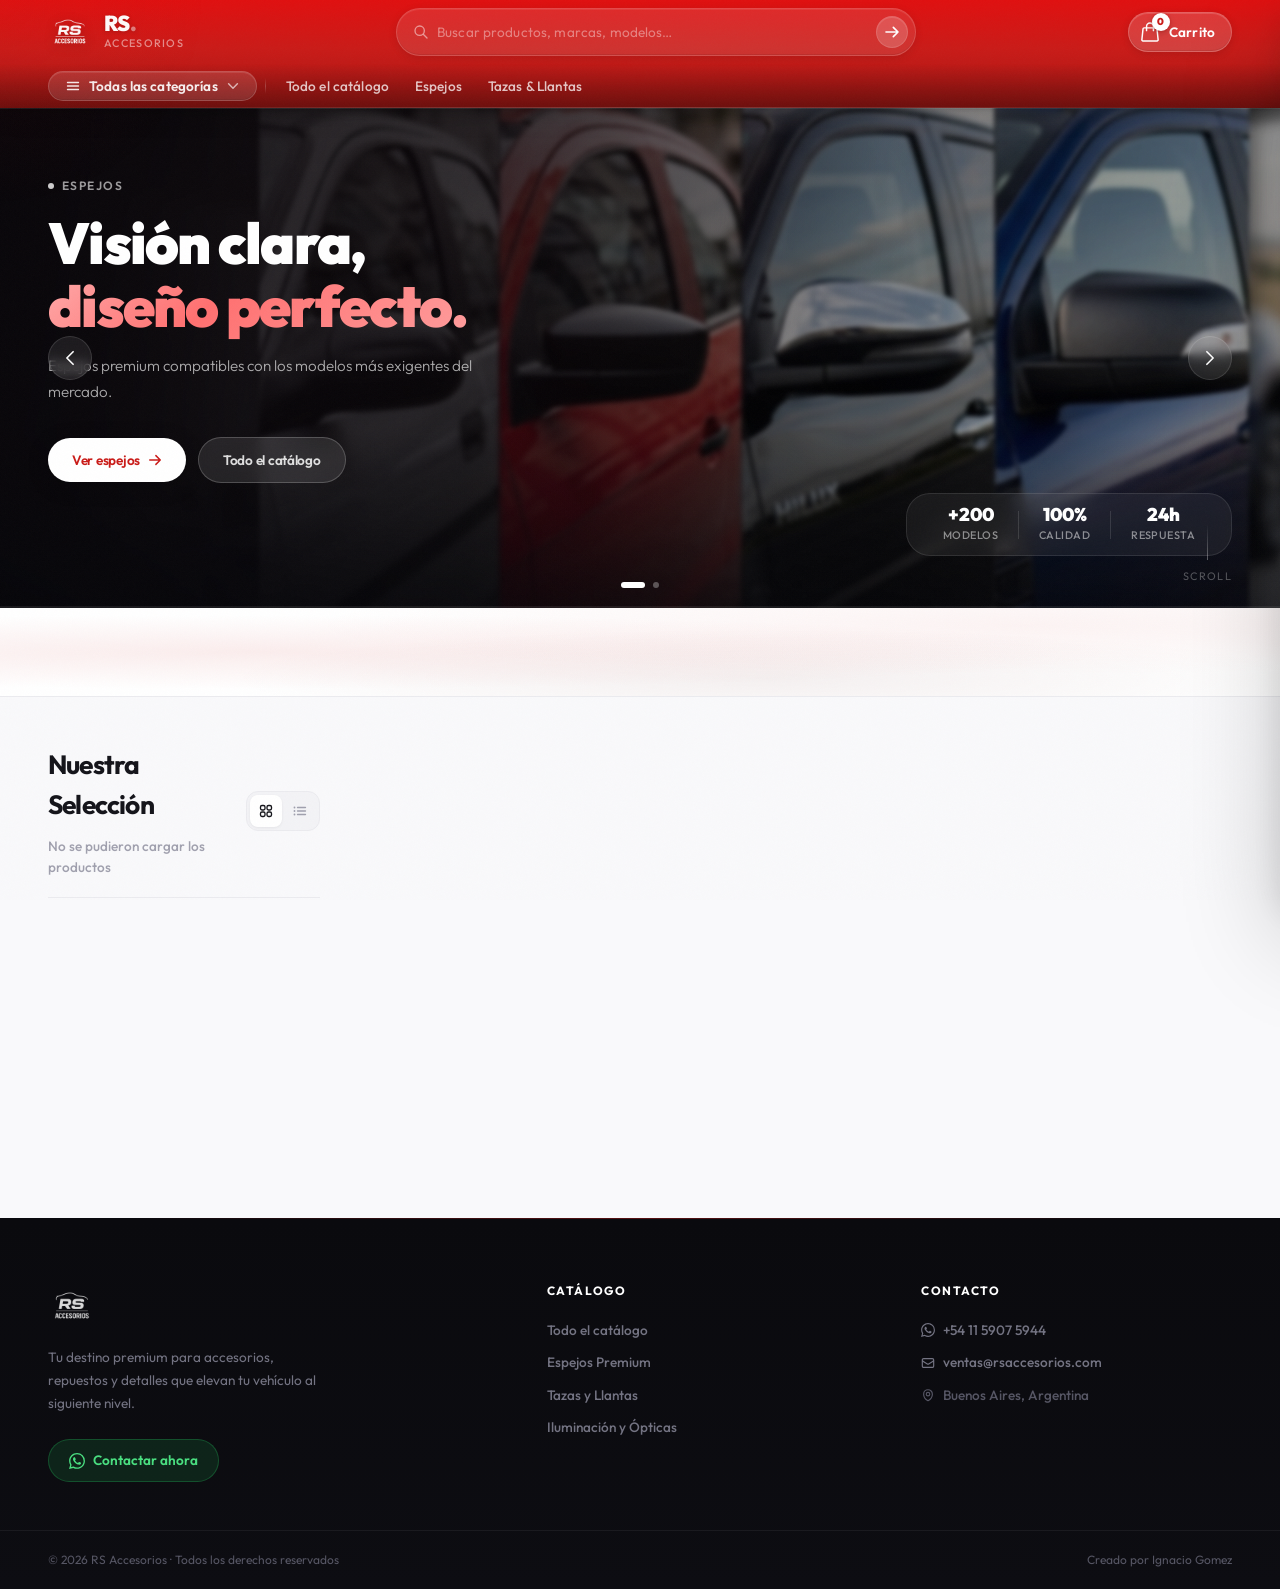
==== index.html @ b74cd463 "mas arreglos visuales" ====
<!doctype html>
<html lang="es">
  <head>
    <meta charset="utf-8" />
    <meta name="viewport" content="width=device-width, initial-scale=1" />
    <title>RS Accesorios</title>
    <link rel="icon" type="image/png" href="./assets/img/logo.png" />

    <link rel="preconnect" href="https://fonts.googleapis.com" />
    <link rel="preconnect" href="https://fonts.gstatic.com" crossorigin />
    <link
      href="https://fonts.googleapis.com/css2?family=Outfit:wght@300;400;500;600;700;800;900&family=DM+Sans:ital,opsz,wght@0,9..40,300;0,9..40,400;0,9..40,500;1,9..40,300&display=swap"
      rel="stylesheet"
    />

    <link rel="stylesheet" href="./assets/css/reset.css" />
    <link rel="stylesheet" href="./assets/css/variables.css" />
    <link rel="stylesheet" href="./assets/css/styles.css" />
  </head>

  <body>
    <div class="cursor-glow" id="cursorGlow"></div>
    <div class="noise-overlay" aria-hidden="true"></div>

    <!-- ═══════════════ HEADER ══ -->
    <header class="header" id="mainHeader">
      <div class="header__main">
        <a href="/" class="brand" aria-label="Ir al inicio">
          <div class="brand__logo-wrap">
            <img
              src="./assets/img/logo.png"
              alt="RS Accesorios"
              class="brand__img"
            />
            <div class="brand__glow"></div>
          </div>
          <div class="brand__text">
            <span class="brand__name"
              >RS<span class="brand__accent">.</span></span
            >
            <span class="brand__tagline">Accesorios</span>
          </div>
        </a>

        <div class="searchbar" id="searchbarWrap">
          <div class="searchbar__inner">
            <svg
              class="searchbar__icon"
              width="16"
              height="16"
              fill="none"
              viewBox="0 0 24 24"
              stroke="currentColor"
              stroke-width="2"
            >
              <path
                stroke-linecap="round"
                stroke-linejoin="round"
                d="M21 21l-6-6m2-5a7 7 0 11-14 0 7 7 0 0114 0z"
              />
            </svg>
            <input
              id="q"
              class="searchbar__input"
              type="search"
              placeholder="Buscar productos, marcas, modelos…"
              autocomplete="off"
            />
            <button
              class="searchbar__btn"
              id="searchBtn"
              type="button"
              aria-label="Buscar"
            >
              <svg
                width="16"
                height="16"
                fill="none"
                viewBox="0 0 24 24"
                stroke="currentColor"
                stroke-width="2.5"
              >
                <path
                  stroke-linecap="round"
                  stroke-linejoin="round"
                  d="M14 5l7 7m0 0l-7 7m7-7H3"
                />
              </svg>
            </button>
          </div>
        </div>

        <div class="header__actions">
          <button
            id="cartOpenBtn"
            class="cart-trigger"
            type="button"
            aria-label="Abrir carrito"
          >
            <span class="cart-trigger__icon">
              <svg
                width="22"
                height="22"
                fill="none"
                viewBox="0 0 24 24"
                stroke="currentColor"
                stroke-width="1.6"
              >
                <path
                  stroke-linecap="round"
                  stroke-linejoin="round"
                  d="M15.75 10.5V6a3.75 3.75 0 10-7.5 0v4.5m11.356-1.993l1.263 12c.07.665-.45 1.243-1.119 1.243H4.25a1.125 1.125 0 01-1.12-1.243l1.264-12A1.125 1.125 0 015.513 7.5h12.974c.576 0 1.059.435 1.119 1.007z"
                />
              </svg>
              <span class="cart-trigger__badge" id="cartCount">0</span>
            </span>
            <span class="cart-trigger__label">Carrito</span>
          </button>
          <button
            class="mobile-menu-btn"
            id="mobileMenuBtn"
            type="button"
            aria-label="Menú"
          >
            <span></span><span></span><span></span>
          </button>
        </div>
      </div>

      <nav class="nav" aria-label="Categorías" id="mainNav">
        <div class="nav__inner">
          <div class="nav-categories" id="navCategories">
            <button
              id="categoriesToggle"
              class="nav__all-btn"
              type="button"
              aria-expanded="false"
              aria-controls="categoriesMenu"
            >
              <svg
                width="16"
                height="16"
                fill="none"
                viewBox="0 0 24 24"
                stroke="currentColor"
                stroke-width="2"
              >
                <path
                  stroke-linecap="round"
                  stroke-linejoin="round"
                  d="M3.75 6.75h16.5M3.75 12h16.5m-16.5 5.25h16.5"
                />
              </svg>
              Todas las categorías
              <svg
                class="nav__chevron"
                width="14"
                height="14"
                fill="none"
                viewBox="0 0 24 24"
                stroke="currentColor"
                stroke-width="2.5"
              >
                <path
                  stroke-linecap="round"
                  stroke-linejoin="round"
                  d="M19.5 8.25l-7.5 7.5-7.5-7.5"
                />
              </svg>
            </button>
            <div id="categoriesMenu" class="nav-categories__menu" hidden>
              <div id="categoryNav" class="nav-categories__list"></div>
            </div>
          </div>

          <div class="nav__divider" aria-hidden="true"></div>

          <div class="nav__quick-links">
            <a href="#" class="nav__link" data-nav-category=""
              >Todo el catálogo</a
            >
            <a href="#" class="nav__link" data-nav-category="ESPEJOS"
              >Espejos</a
            >
            <a href="#" class="nav__link" data-nav-category="TAZAS"
              >Tazas & Llantas</a
            >
          </div>
        </div>
      </nav>
    </header>

    <!-- ═══════════════ MAIN ══ -->
    <main>
      <!-- HERO -->
      <section class="hero" id="heroSection">
        <div class="hero__slider" id="heroSlider">
          <!-- SLIDE 1 -->
          <div class="hero__slide hero__slide--active" data-index="0">
            <div class="hero__media">
              <img
                src="./assets/img/hero-espejos.jpg"
                alt="Espejos de alta calidad"
                class="hero__img"
              />
              <div class="hero__media-overlay"></div>
            </div>
            <div class="hero__content">
              <div class="hero__eyebrow">
                <span class="hero__eyebrow-dot"></span>
                Espejos
              </div>
              <h1 class="hero__title">
                Visión clara,<br />
                <em class="hero__title-em">diseño perfecto.</em>
              </h1>
              <p class="hero__text">
                Espejos premium compatibles con los modelos más exigentes del
                mercado.
              </p>
              <div class="hero__cta-group">
                <button
                  class="hero__cta hero__cta--primary"
                  data-nav-category="ESPEJOS"
                >
                  Ver espejos
                  <svg
                    width="14"
                    height="14"
                    fill="none"
                    viewBox="0 0 24 24"
                    stroke="currentColor"
                    stroke-width="2.5"
                  >
                    <path
                      stroke-linecap="round"
                      stroke-linejoin="round"
                      d="M13.5 4.5L21 12m0 0l-7.5 7.5M21 12H3"
                    />
                  </svg>
                </button>
                <button class="hero__cta hero__cta--ghost" data-nav-category="">
                  Todo el catálogo
                </button>
              </div>
            </div>
            <div class="hero__stats-strip">
              <div class="hero__stat-item">
                <span class="hero__stat-num">+200</span>
                <span class="hero__stat-label">Modelos</span>
              </div>
              <div class="hero__stat-sep"></div>
              <div class="hero__stat-item">
                <span class="hero__stat-num">100%</span>
                <span class="hero__stat-label">Calidad</span>
              </div>
              <div class="hero__stat-sep"></div>
              <div class="hero__stat-item">
                <span class="hero__stat-num">24h</span>
                <span class="hero__stat-label">Respuesta</span>
              </div>
            </div>
          </div>

          <!-- SLIDE 2 -->
          <div class="hero__slide" data-index="1">
            <div class="hero__media">
              <img
                src="./assets/img/hero-tazas.jpg"
                alt="Tazas y accesorios"
                class="hero__img"
              />
              <div class="hero__media-overlay"></div>
            </div>
            <div class="hero__content">
              <div class="hero__eyebrow">
                <span class="hero__eyebrow-dot"></span>
                Tazas
              </div>
              <h1 class="hero__title">
                Detalles que<br />
                <em class="hero__title-em">marcan la diferencia.</em>
              </h1>
              <p class="hero__text">
                Tazas y accesorios diseñados para elevar la estética de tu
                vehículo.
              </p>
              <div class="hero__cta-group">
                <button
                  class="hero__cta hero__cta--primary"
                  data-nav-category="TAZAS"
                >
                  Ver tazas & llantas
                  <svg
                    width="14"
                    height="14"
                    fill="none"
                    viewBox="0 0 24 24"
                    stroke="currentColor"
                    stroke-width="2.5"
                  >
                    <path
                      stroke-linecap="round"
                      stroke-linejoin="round"
                      d="M13.5 4.5L21 12m0 0l-7.5 7.5M21 12H3"
                    />
                  </svg>
                </button>
                <button class="hero__cta hero__cta--ghost" data-nav-category="">
                  Todo el catálogo
                </button>
              </div>
            </div>
            <div class="hero__stats-strip">
              <div class="hero__stat-item">
                <span class="hero__stat-num">+500</span>
                <span class="hero__stat-label">Productos</span>
              </div>
              <div class="hero__stat-sep"></div>
              <div class="hero__stat-item">
                <span class="hero__stat-num">CABA</span>
                <span class="hero__stat-label">Buenos Aires</span>
              </div>
              <div class="hero__stat-sep"></div>
              <div class="hero__stat-item">
                <span class="hero__stat-num">WA</span>
                <span class="hero__stat-label">Cotización</span>
              </div>
            </div>
          </div>
        </div>

        <!-- CONTROLS -->
        <button
          class="hero__arrow hero__arrow--left"
          id="heroPrev"
          aria-label="Anterior"
        >
          <svg
            width="20"
            height="20"
            fill="none"
            viewBox="0 0 24 24"
            stroke="currentColor"
            stroke-width="2"
          >
            <path
              stroke-linecap="round"
              stroke-linejoin="round"
              d="M15.75 19.5L8.25 12l7.5-7.5"
            />
          </svg>
        </button>
        <button
          class="hero__arrow hero__arrow--right"
          id="heroNext"
          aria-label="Siguiente"
        >
          <svg
            width="20"
            height="20"
            fill="none"
            viewBox="0 0 24 24"
            stroke="currentColor"
            stroke-width="2"
          >
            <path
              stroke-linecap="round"
              stroke-linejoin="round"
              d="M8.25 4.5l7.5 7.5-7.5 7.5"
            />
          </svg>
        </button>

        <div class="hero__progress-bar">
          <div class="hero__progress-fill" id="heroProgress"></div>
        </div>

        <div class="hero__dots" role="tablist">
          <button
            class="hero__dot hero__dot--active"
            role="tab"
            aria-label="Diapositiva 1"
            aria-selected="true"
          ></button>
          <button
            class="hero__dot"
            role="tab"
            aria-label="Diapositiva 2"
            aria-selected="false"
          ></button>
        </div>

        <div class="hero__scroll-hint" aria-hidden="true">
          <div class="hero__scroll-line"></div>
          <span>scroll</span>
        </div>
      </section>

      <!-- FEATURES STRIP -->
      <section class="features-strip" aria-label="Beneficios">
        <div class="features-strip__inner">
          <div class="feature-chip reveal-item">
            <div class="feature-chip__icon">
              <svg
                width="20"
                height="20"
                fill="none"
                viewBox="0 0 24 24"
                stroke="currentColor"
                stroke-width="1.8"
              >
                <path
                  stroke-linecap="round"
                  stroke-linejoin="round"
                  d="M8.25 18.75a1.5 1.5 0 01-3 0m3 0a1.5 1.5 0 00-3 0m3 0h6m-9 0H3.375a1.125 1.125 0 01-1.125-1.125V14.25m17.25 4.5a1.5 1.5 0 01-3 0m3 0a1.5 1.5 0 00-3 0m3 0h1.125c.621 0 1.129-.504 1.09-1.124a17.902 17.902 0 00-3.213-9.193 2.056 2.056 0 00-1.58-.86H14.25M16.5 18.75h-2.25m0-11.177v-.958c0-.568-.422-1.048-.987-1.106a48.554 48.554 0 00-10.026 0 1.106 1.106 0 00-.987 1.106v7.635m12-6.677v6.677m0 4.5v-4.5m0 0h-12"
                />
              </svg>
            </div>
            <div class="feature-chip__text">
              <strong>Envío por zona</strong>
              <span>Consulta disponibilidad</span>
            </div>
          </div>
          <div class="feature-chip reveal-item">
            <div class="feature-chip__icon">
              <svg
                width="20"
                height="20"
                fill="none"
                viewBox="0 0 24 24"
                stroke="currentColor"
                stroke-width="1.8"
              >
                <path
                  stroke-linecap="round"
                  stroke-linejoin="round"
                  d="M9 12.75L11.25 15 15 9.75m-3-7.036A11.959 11.959 0 013.598 6 11.99 11.99 0 003 9.749c0 5.592 3.824 10.29 9 11.623 5.176-1.332 9-6.03 9-11.622 0-1.31-.21-2.571-.598-3.751h-.152c-3.196 0-6.1-1.248-8.25-3.285z"
                />
              </svg>
            </div>
            <div class="feature-chip__text">
              <strong>Garantía de calidad</strong>
              <span>Productos certificados</span>
            </div>
          </div>
          <div class="feature-chip reveal-item">
            <div class="feature-chip__icon">
              <svg
                width="20"
                height="20"
                fill="none"
                viewBox="0 0 24 24"
                stroke="currentColor"
                stroke-width="1.8"
              >
                <path
                  stroke-linecap="round"
                  stroke-linejoin="round"
                  d="M12 6v12m-3-2.818l.879.659c1.171.879 3.07.879 4.242 0 1.172-.879 1.172-2.303 0-3.182C13.536 12.219 12.768 12 12 12c-.725 0-1.45-.22-2.003-.659-1.106-.879-1.106-2.303 0-3.182s2.9-.879 4.006 0l.415.33M21 12a9 9 0 11-18 0 9 9 0 0118 0z"
                />
              </svg>
            </div>
            <div class="feature-chip__text">
              <strong>Cotización gratis</strong>
              <span>Respondemos rápido</span>
            </div>
          </div>
          <div class="feature-chip reveal-item">
            <div class="feature-chip__icon">
              <svg
                width="20"
                height="20"
                fill="none"
                viewBox="0 0 24 24"
                stroke="currentColor"
                stroke-width="1.8"
              >
                <path
                  stroke-linecap="round"
                  stroke-linejoin="round"
                  d="M20.25 8.511c.884.284 1.5 1.128 1.5 2.097v4.286c0 1.136-.847 2.1-1.98 2.193-.34.027-.68.052-1.02.072v3.091l-3-3c-1.354 0-2.694-.055-4.02-.163a2.115 2.115 0 01-.825-.242m9.345-8.334a2.126 2.126 0 00-.476-.095 48.64 48.64 0 00-8.048 0c-1.131.094-1.976 1.057-1.976 2.192v4.286c0 .837.46 1.58 1.155 1.951m9.345-8.334V6.637c0-1.621-1.152-3.026-2.76-3.235A48.455 48.455 0 0011.25 3c-2.115 0-4.198.137-6.24.402-1.608.209-2.76 1.614-2.76 3.235v6.226c0 1.621 1.152 3.026 2.76 3.235.577.075 1.157.14 1.74.194V21l4.155-4.155"
                />
              </svg>
            </div>
            <div class="feature-chip__text">
              <strong>Atención por WhatsApp</strong>
              <span>Lunes a sábados</span>
            </div>
          </div>
        </div>
      </section>

      <!-- CATALOG -->
      <section id="resultsSection" class="catalog">
        <aside id="catalogSidebar" class="catalog__sidebar" hidden>
          <div class="filters-box">
            <div class="filters-box__header">
              <h3 class="filters-box__title">
                <svg
                  width="16"
                  height="16"
                  fill="none"
                  viewBox="0 0 24 24"
                  stroke="currentColor"
                  stroke-width="2"
                >
                  <path
                    stroke-linecap="round"
                    stroke-linejoin="round"
                    d="M10.5 6h9.75M10.5 6a1.5 1.5 0 11-3 0m3 0a1.5 1.5 0 10-3 0M3.75 6H7.5m3 12h9.75m-9.75 0a1.5 1.5 0 01-3 0m3 0a1.5 1.5 0 00-3 0m-3.75 0H7.5m9-6h3.75m-3.75 0a1.5 1.5 0 01-3 0m3 0a1.5 1.5 0 00-3 0m-9.75 0h9.75"
                  />
                </svg>
                Filtros
              </h3>
              <button id="clearFiltersBtn" class="filters-box__clear">
                <svg
                  width="12"
                  height="12"
                  fill="none"
                  viewBox="0 0 24 24"
                  stroke="currentColor"
                  stroke-width="2.5"
                >
                  <path
                    stroke-linecap="round"
                    stroke-linejoin="round"
                    d="M6 18L18 6M6 6l12 12"
                  />
                </svg>
                Limpiar
              </button>
            </div>
            <div class="filter-group">
              <label class="filter-label" for="filterCategory">Categoría</label>
              <div class="filter-select-wrap">
                <select id="filterCategory" class="filter-select">
                  <option value="">Todas las categorías</option>
                </select>
                <svg
                  class="filter-select-arrow"
                  width="14"
                  height="14"
                  fill="none"
                  viewBox="0 0 24 24"
                  stroke="currentColor"
                  stroke-width="2.5"
                >
                  <path
                    stroke-linecap="round"
                    stroke-linejoin="round"
                    d="M19.5 8.25l-7.5 7.5-7.5-7.5"
                  />
                </svg>
              </div>
            </div>
            <div class="filter-group">
              <label class="filter-label" for="filterBrand">Marca</label>
              <div class="filter-select-wrap">
                <select id="filterBrand" class="filter-select">
                  <option value="">Todas las marcas</option>
                </select>
                <svg
                  class="filter-select-arrow"
                  width="14"
                  height="14"
                  fill="none"
                  viewBox="0 0 24 24"
                  stroke="currentColor"
                  stroke-width="2.5"
                >
                  <path
                    stroke-linecap="round"
                    stroke-linejoin="round"
                    d="M19.5 8.25l-7.5 7.5-7.5-7.5"
                  />
                </svg>
              </div>
            </div>
            <div class="filter-group">
              <label class="filter-label" for="filterModel">Modelo</label>
              <div class="filter-select-wrap">
                <select id="filterModel" class="filter-select" disabled>
                  <option value="">Seleccione marca primero</option>
                </select>
                <svg
                  class="filter-select-arrow"
                  width="14"
                  height="14"
                  fill="none"
                  viewBox="0 0 24 24"
                  stroke="currentColor"
                  stroke-width="2.5"
                >
                  <path
                    stroke-linecap="round"
                    stroke-linejoin="round"
                    d="M19.5 8.25l-7.5 7.5-7.5-7.5"
                  />
                </svg>
              </div>
            </div>
            <div class="filter-group">
              <label class="filter-label" for="filterRim">Rodado</label>
              <div class="filter-select-wrap">
                <select id="filterRim" class="filter-select">
                  <option value="">Todos los rodados</option>
                </select>
                <svg
                  class="filter-select-arrow"
                  width="14"
                  height="14"
                  fill="none"
                  viewBox="0 0 24 24"
                  stroke="currentColor"
                  stroke-width="2.5"
                >
                  <path
                    stroke-linecap="round"
                    stroke-linejoin="round"
                    d="M19.5 8.25l-7.5 7.5-7.5-7.5"
                  />
                </svg>
              </div>
            </div>
          </div>
        </aside>

        <div class="catalog__content">
          <div class="results__bar">
            <div class="results__bar-left">
              <h2 id="resultsTitle" class="section-title">Nuestra Selección</h2>
              <span id="resultsCount" class="results__count"
                >Cargando catálogo…</span
              >
            </div>
            <div class="results__bar-right">
              <div
                class="view-toggle"
                id="viewToggle"
                aria-label="Cambiar vista"
              >
                <button
                  class="view-toggle__btn view-toggle__btn--active"
                  data-view="grid"
                  aria-label="Vista grilla"
                >
                  <svg
                    width="16"
                    height="16"
                    fill="none"
                    viewBox="0 0 24 24"
                    stroke="currentColor"
                    stroke-width="2"
                  >
                    <path
                      stroke-linecap="round"
                      stroke-linejoin="round"
                      d="M3.75 6A2.25 2.25 0 016 3.75h2.25A2.25 2.25 0 0110.5 6v2.25a2.25 2.25 0 01-2.25 2.25H6a2.25 2.25 0 01-2.25-2.25V6zM3.75 15.75A2.25 2.25 0 016 13.5h2.25a2.25 2.25 0 012.25 2.25V18a2.25 2.25 0 01-2.25 2.25H6A2.25 2.25 0 013.75 18v-2.25zM13.5 6a2.25 2.25 0 012.25-2.25H18A2.25 2.25 0 0120.25 6v2.25A2.25 2.25 0 0118 10.5h-2.25a2.25 2.25 0 01-2.25-2.25V6zM13.5 15.75a2.25 2.25 0 012.25-2.25H18a2.25 2.25 0 012.25 2.25V18A2.25 2.25 0 0118 20.25h-2.25A2.25 2.25 0 0113.5 18v-2.25z"
                    />
                  </svg>
                </button>
                <button
                  class="view-toggle__btn"
                  data-view="list"
                  aria-label="Vista lista"
                >
                  <svg
                    width="16"
                    height="16"
                    fill="none"
                    viewBox="0 0 24 24"
                    stroke="currentColor"
                    stroke-width="2"
                  >
                    <path
                      stroke-linecap="round"
                      stroke-linejoin="round"
                      d="M8.25 6.75h12M8.25 12h12m-12 5.25h12M3.75 6.75h.007v.008H3.75V6.75zm.375 0a.375.375 0 11-.75 0 .375.375 0 01.75 0zM3.75 12h.007v.008H3.75V12zm.375 0a.375.375 0 11-.75 0 .375.375 0 01.75 0zm-.375 5.25h.007v.008H3.75v-.008zm.375 0a.375.375 0 11-.75 0 .375.375 0 01.75 0z"
                    />
                  </svg>
                </button>
              </div>
            </div>
          </div>
          <div id="productsGrid" class="grid" aria-live="polite"></div>
          <div id="pagination" class="pagination"></div>
          <div id="emptyState" class="empty" hidden>
            <div class="empty__icon">
              <svg
                width="48"
                height="48"
                fill="none"
                viewBox="0 0 24 24"
                stroke="currentColor"
                stroke-width="1.2"
              >
                <path
                  stroke-linecap="round"
                  stroke-linejoin="round"
                  d="M15.75 15.75l-2.489-2.489m0 0a3.375 3.375 0 10-4.773-4.773 3.375 3.375 0 004.774 4.774zM21 12a9 9 0 11-18 0 9 9 0 0118 0z"
                />
              </svg>
            </div>
            <h3 class="empty__title">Sin resultados</h3>
            <p class="empty__text">
              Ajustá los filtros o probá con otros términos de búsqueda.
            </p>
            <button class="empty__reset" id="emptyReset">
              Ver todo el catálogo
            </button>
          </div>
        </div>
      </section>
    </main>

    <!-- ═══════════════ CART DRAWER ══ -->
    <aside id="cartDrawer" class="drawer" aria-hidden="true">
      <div class="drawer__overlay" id="cartOverlay"></div>
      <div
        class="drawer__panel"
        role="dialog"
        aria-modal="true"
        aria-label="Tu Carrito"
      >
        <div class="drawer__header">
          <div class="drawer__header-left">
            <div class="drawer__header-icon">
              <svg
                width="18"
                height="18"
                fill="none"
                viewBox="0 0 24 24"
                stroke="currentColor"
                stroke-width="1.8"
              >
                <path
                  stroke-linecap="round"
                  stroke-linejoin="round"
                  d="M15.75 10.5V6a3.75 3.75 0 10-7.5 0v4.5m11.356-1.993l1.263 12c.07.665-.45 1.243-1.119 1.243H4.25a1.125 1.125 0 01-1.12-1.243l1.264-12A1.125 1.125 0 015.513 7.5h12.974c.576 0 1.059.435 1.119 1.007z"
                />
              </svg>
            </div>
            <div>
              <h2 class="drawer__title">Tu Carrito</h2>
              <p class="drawer__subtitle">Revisá tu pedido antes de enviar</p>
            </div>
          </div>
          <button
            id="cartCloseBtn"
            class="drawer__close"
            type="button"
            aria-label="Cerrar carrito"
          >
            <svg
              width="18"
              height="18"
              fill="none"
              viewBox="0 0 24 24"
              stroke="currentColor"
              stroke-width="2"
            >
              <path
                stroke-linecap="round"
                stroke-linejoin="round"
                d="M6 18L18 6M6 6l12 12"
              />
            </svg>
          </button>
        </div>
        <div id="cartItems" class="cart"></div>
        <div class="drawer__footer">
          <div class="totals">
            <div class="totals__row">
              <span class="totals__label">Total estimado</span>
              <strong id="cartTotal" class="totals__value">$0</strong>
            </div>
            <p class="totals__note">
              * Ítems sin precio se cotizarán por WhatsApp
            </p>
          </div>
          <button
            id="checkoutBtn"
            class="checkout-btn"
            type="button"
            data-phone="5491159075944"
          >
            <svg width="18" height="18" fill="currentColor" viewBox="0 0 24 24">
              <path
                d="M17.472 14.382c-.297-.149-1.758-.867-2.03-.967-.273-.099-.471-.148-.67.15-.197.297-.767.966-.94 1.164-.173.199-.347.223-.644.075-.297-.15-1.255-.463-2.39-1.475-.883-.788-1.48-1.761-1.653-2.059-.173-.297-.018-.458.13-.606.134-.133.298-.347.446-.52.149-.174.198-.298.298-.497.099-.198.05-.371-.025-.52-.075-.149-.669-1.612-.916-2.207-.242-.579-.487-.5-.669-.51a12.8 12.8 0 00-.57-.01c-.198 0-.52.074-.792.372-.272.297-1.04 1.016-1.04 2.479 0 1.462 1.065 2.875 1.213 3.074.149.198 2.096 3.2 5.077 4.487.709.306 1.262.489 1.694.625.712.227 1.36.195 1.871.118.571-.085 1.758-.719 2.006-1.413.248-.694.248-1.289.173-1.413-.074-.124-.272-.198-.57-.347m-5.421 7.403h-.004a9.87 9.87 0 01-5.031-1.378l-.361-.214-3.741.982.998-3.648-.235-.374a9.86 9.86 0 01-1.51-5.26c.001-5.45 4.436-9.884 9.888-9.884 2.64 0 5.122 1.03 6.988 2.898a9.825 9.825 0 012.893 6.994c-.003 5.45-4.437 9.884-9.885 9.884m8.413-18.297A11.815 11.815 0 0012.05 0C5.495 0 .16 5.335.157 11.892c0 2.096.547 4.142 1.588 5.945L.057 24l6.305-1.654a11.882 11.882 0 005.683 1.448h.005c6.554 0 11.89-5.335 11.893-11.893a11.821 11.821 0 00-3.48-8.413Z"
              />
            </svg>
            Finalizar por WhatsApp
          </button>
        </div>
      </div>
    </aside>

    <div class="fly-item" id="flyItem" aria-hidden="true"></div>

    <!-- ═══════════════ FOOTER ══ -->
    <footer class="footer">
      <div class="footer__glow" aria-hidden="true"></div>
      <div class="footer__inner">
        <div class="footer__brand">
          <div class="footer__logo-wrap">
            <img
              src="./assets/img/logo.png"
              alt="RS Accesorios"
              class="footer__logo"
            />
          </div>
          <p class="footer__brand-desc">
            Tu destino premium para accesorios, repuestos y detalles que elevan
            tu vehículo al siguiente nivel.
          </p>
          <a href="https://wa.me/5491159075944" class="footer__wa-btn">
            <svg width="16" height="16" fill="currentColor" viewBox="0 0 24 24">
              <path
                d="M17.472 14.382c-.297-.149-1.758-.867-2.03-.967-.273-.099-.471-.148-.67.15-.197.297-.767.966-.94 1.164-.173.199-.347.223-.644.075-.297-.15-1.255-.463-2.39-1.475-.883-.788-1.48-1.761-1.653-2.059-.173-.297-.018-.458.13-.606.134-.133.298-.347.446-.52.149-.174.198-.298.298-.497.099-.198.05-.371-.025-.52-.075-.149-.669-1.612-.916-2.207-.242-.579-.487-.5-.669-.51a12.8 12.8 0 00-.57-.01c-.198 0-.52.074-.792.372-.272.297-1.04 1.016-1.04 2.479 0 1.462 1.065 2.875 1.213 3.074.149.198 2.096 3.2 5.077 4.487.709.306 1.262.489 1.694.625.712.227 1.36.195 1.871.118.571-.085 1.758-.719 2.006-1.413.248-.694.248-1.289.173-1.413-.074-.124-.272-.198-.57-.347m-5.421 7.403h-.004a9.87 9.87 0 01-5.031-1.378l-.361-.214-3.741.982.998-3.648-.235-.374a9.86 9.86 0 01-1.51-5.26c.001-5.45 4.436-9.884 9.888-9.884 2.64 0 5.122 1.03 6.988 2.898a9.825 9.825 0 012.893 6.994c-.003 5.45-4.437 9.884-9.885 9.884m8.413-18.297A11.815 11.815 0 0012.05 0C5.495 0 .16 5.335.157 11.892c0 2.096.547 4.142 1.588 5.945L.057 24l6.305-1.654a11.882 11.882 0 005.683 1.448h.005c6.554 0 11.89-5.335 11.893-11.893a11.821 11.821 0 00-3.48-8.413Z"
              />
            </svg>
            Contactar ahora
          </a>
        </div>
        <div class="footer__col">
          <h4 class="footer__col-title">Catálogo</h4>
          <nav class="footer__nav">
            <a href="#" class="footer__link" data-nav-category=""
              >Todo el catálogo</a
            >
            <a href="#" class="footer__link" data-nav-category="ESPEJOS"
              >Espejos Premium</a
            >
            <a href="#" class="footer__link" data-nav-category="TAZAS"
              >Tazas y Llantas</a
            >
            <a href="#" class="footer__link" data-nav-category="OPTICAS"
              >Iluminación y Ópticas</a
            >
          </nav>
        </div>
        <div class="footer__col">
          <h4 class="footer__col-title">Contacto</h4>
          <nav class="footer__nav">
            <a href="https://wa.me/5491159075944" class="footer__link">
              <svg
                width="14"
                height="14"
                fill="currentColor"
                viewBox="0 0 24 24"
              >
                <path
                  d="M17.472 14.382c-.297-.149-1.758-.867-2.03-.967-.273-.099-.471-.148-.67.15-.197.297-.767.966-.94 1.164-.173.199-.347.223-.644.075-.297-.15-1.255-.463-2.39-1.475-.883-.788-1.48-1.761-1.653-2.059-.173-.297-.018-.458.13-.606.134-.133.298-.347.446-.52.149-.174.198-.298.298-.497.099-.198.05-.371-.025-.52-.075-.149-.669-1.612-.916-2.207-.242-.579-.487-.5-.669-.51a12.8 12.8 0 00-.57-.01c-.198 0-.52.074-.792.372-.272.297-1.04 1.016-1.04 2.479 0 1.462 1.065 2.875 1.213 3.074.149.198 2.096 3.2 5.077 4.487.709.306 1.262.489 1.694.625.712.227 1.36.195 1.871.118.571-.085 1.758-.719 2.006-1.413.248-.694.248-1.289.173-1.413-.074-.124-.272-.198-.57-.347m-5.421 7.403h-.004a9.87 9.87 0 01-5.031-1.378l-.361-.214-3.741.982.998-3.648-.235-.374a9.86 9.86 0 01-1.51-5.26c.001-5.45 4.436-9.884 9.888-9.884 2.64 0 5.122 1.03 6.988 2.898a9.825 9.825 0 012.893 6.994c-.003 5.45-4.437 9.884-9.885 9.884m8.413-18.297A11.815 11.815 0 0012.05 0C5.495 0 .16 5.335.157 11.892c0 2.096.547 4.142 1.588 5.945L.057 24l6.305-1.654a11.882 11.882 0 005.683 1.448h.005c6.554 0 11.89-5.335 11.893-11.893a11.821 11.821 0 00-3.48-8.413Z"
                />
              </svg>
              +54 11 5907 5944
            </a>
            <a href="mailto:ventas@rsaccesorios.com" class="footer__link">
              <svg
                width="14"
                height="14"
                fill="none"
                viewBox="0 0 24 24"
                stroke="currentColor"
                stroke-width="2"
              >
                <path
                  stroke-linecap="round"
                  stroke-linejoin="round"
                  d="M21.75 6.75v10.5a2.25 2.25 0 01-2.25 2.25h-15a2.25 2.25 0 01-2.25-2.25V6.75m19.5 0A2.25 2.25 0 0019.5 4.5h-15a2.25 2.25 0 00-2.25 2.25m19.5 0v.243a2.25 2.25 0 01-1.07 1.916l-7.5 4.615a2.25 2.25 0 01-2.36 0L3.32 8.91a2.25 2.25 0 01-1.07-1.916V6.75"
                />
              </svg>
              ventas@rsaccesorios.com
            </a>
            <span class="footer__link footer__link--static">
              <svg
                width="14"
                height="14"
                fill="none"
                viewBox="0 0 24 24"
                stroke="currentColor"
                stroke-width="2"
              >
                <path
                  stroke-linecap="round"
                  stroke-linejoin="round"
                  d="M15 10.5a3 3 0 11-6 0 3 3 0 016 0z"
                />
                <path
                  stroke-linecap="round"
                  stroke-linejoin="round"
                  d="M19.5 10.5c0 7.142-7.5 11.25-7.5 11.25S4.5 17.642 4.5 10.5a7.5 7.5 0 1115 0z"
                />
              </svg>
              Buenos Aires, Argentina
            </span>
          </nav>
        </div>
      </div>
      <div class="footer__bottom">
        <span>© 2026 RS Accesorios · Todos los derechos reservados</span>
        <a href="https://www.linkedin.com/in/ignaciogomez0011"
          >Creado por Ignacio Gomez</a
        >
      </div>
    </footer>

    <script type="module" src="./assets/js/main.js"></script>
  </body>
</html>
---- assets/css/variables.css ----
/* ═══════════════════════════════════════════════════════════════
   RS ACCESORIOS — Design Tokens & Variables
   ═══════════════════════════════════════════════════════════════ */

:root {
  /* ── Brand Palette ─────────────────────────────────────────── */
  --brand-50: #fff1f1;
  --brand-100: #ffe0e0;
  --brand-200: #ffc5c5;
  --brand-300: #ff9d9d;
  --brand-400: #ff6464;
  --brand-500: #f83232;
  --brand-600: #e01010;
  --brand-700: #ca1b18;
  --brand-800: #a51714;
  --brand-900: #881a18;
  --brand-950: #4b0808;

  /* ── Neutral Palette ───────────────────────────────────────── */
  --neutral-0: #ffffff;
  --neutral-50: #f9f9fb;
  --neutral-100: #f3f3f6;
  --neutral-150: #ebebef;
  --neutral-200: #e0e0e6;
  --neutral-300: #c8c8d2;
  --neutral-400: #a0a0ae;
  --neutral-500: #737382;
  --neutral-600: #565664;
  --neutral-700: #3e3e4c;
  --neutral-800: #28282e;
  --neutral-850: #1e1e24;
  --neutral-900: #14141a;
  --neutral-950: #0a0a0e;

  /* ── Semantic Colors ───────────────────────────────────────── */
  --color-bg: var(--neutral-50);
  --color-surface: var(--neutral-0);
  --color-surface-2: var(--neutral-100);
  --color-surface-3: var(--neutral-150);
  --color-surface-glass: rgba(255, 255, 255, 0.72);
  --color-surface-dark: var(--neutral-900);

  --color-border: var(--neutral-200);
  --color-border-subtle: var(--neutral-150);
  --color-border-strong: var(--neutral-300);

  --color-text: var(--neutral-900);
  --color-text-secondary: var(--neutral-600);
  --color-text-muted: var(--neutral-400);
  --color-text-inverse: var(--neutral-0);

  --color-accent: var(--brand-700);
  --color-accent-hover: var(--brand-800);
  --color-accent-light: var(--brand-50);
  --color-accent-mid: var(--brand-100);

  --color-brand: var(--brand-700);
  --color-brand-hover: var(--brand-800);

  --color-success: #16a34a;
  --color-warning: #d97706;
  --color-danger: #dc2626;

  /* ── Gradients ─────────────────────────────────────────────── */
  --gradient-brand: linear-gradient(
    135deg,
    var(--brand-600) 0%,
    var(--brand-800) 100%
  );

  --gradient-brand-vivid: linear-gradient(
    135deg,
    #ff3a3a 0%,
    var(--brand-700) 50%,
    var(--brand-900) 100%
  );

  --gradient-surface: linear-gradient(
    180deg,
    var(--neutral-0) 0%,
    var(--neutral-50) 100%
  );

  --gradient-dark: linear-gradient(
    135deg,
    var(--neutral-900) 0%,
    var(--neutral-850) 100%
  );

  --gradient-hero-overlay: linear-gradient(
    105deg,
    rgba(10, 10, 14, 0.82) 0%,
    rgba(10, 10, 14, 0.55) 50%,
    rgba(10, 10, 14, 0.18) 100%
  );

  --gradient-card-shine: linear-gradient(
    135deg,
    rgba(255, 255, 255, 0.12) 0%,
    rgba(255, 255, 255, 0.04) 50%,
    transparent 100%
  );

  --gradient-footer: linear-gradient(
    180deg,
    var(--neutral-950) 0%,
    #0d0d12 100%
  );

  --gradient-mesh:
    radial-gradient(
      ellipse at 20% 50%,
      rgba(202, 27, 24, 0.08) 0%,
      transparent 60%
    ),
    radial-gradient(
      ellipse at 80% 20%,
      rgba(202, 27, 24, 0.05) 0%,
      transparent 50%
    ),
    radial-gradient(
      ellipse at 60% 80%,
      rgba(80, 0, 0, 0.06) 0%,
      transparent 50%
    );

  /* ── Typography ────────────────────────────────────────────── */
  --font-base: "Outfit", "DM Sans", system-ui, -apple-system, sans-serif;
  --font-display: "Outfit", system-ui, sans-serif;
  --font-body: "DM Sans", "Outfit", system-ui, sans-serif;

  --font-size-2xs: 0.68rem;
  --font-size-xs: 0.75rem;
  --font-size-sm: 0.85rem;
  --font-size-base: 0.95rem;
  --font-size-md: 1.05rem;
  --font-size-lg: 1.15rem;
  --font-size-xl: 1.35rem;
  --font-size-2xl: 1.65rem;
  --font-size-3xl: 2.1rem;
  --font-size-4xl: 2.8rem;
  --font-size-5xl: 3.6rem;
  --font-size-6xl: 4.5rem;

  --font-weight-light: 300;
  --font-weight-regular: 400;
  --font-weight-medium: 500;
  --font-weight-semibold: 600;
  --font-weight-bold: 700;
  --font-weight-extrabold: 800;
  --font-weight-black: 900;

  --line-height-tight: 1.1;
  --line-height-snug: 1.3;
  --line-height-normal: 1.5;
  --line-height-relaxed: 1.7;

  --letter-spacing-tight: -0.03em;
  --letter-spacing-snug: -0.02em;
  --letter-spacing-normal: 0em;
  --letter-spacing-wide: 0.04em;
  --letter-spacing-widest: 0.12em;

  /* ── Spacing ───────────────────────────────────────────────── */
  --space-1: 4px;
  --space-2: 8px;
  --space-3: 12px;
  --space-4: 16px;
  --space-5: 20px;
  --space-6: 24px;
  --space-8: 32px;
  --space-10: 40px;
  --space-12: 48px;
  --space-16: 64px;
  --space-20: 80px;
  --space-24: 96px;
  --space-32: 128px;

  /* Legacy aliases */
  --space-xs: var(--space-1);
  --space-sm: var(--space-2);
  --space-md: var(--space-4);
  --space-lg: var(--space-6);
  --space-xl: var(--space-8);

  /* ── Border Radius ─────────────────────────────────────────── */
  --radius-xs: 4px;
  --radius-sm: 8px;
  --radius-md: 12px;
  --radius-lg: 18px;
  --radius-xl: 24px;
  --radius-2xl: 32px;
  --radius-full: 9999px;

  /* ── Shadows ───────────────────────────────────────────────── */
  --shadow-xs: 0 1px 3px rgba(0, 0, 0, 0.06);

  --shadow-sm: 0 2px 8px rgba(0, 0, 0, 0.06), 0 1px 2px rgba(0, 0, 0, 0.04);

  --shadow-md: 0 4px 16px rgba(0, 0, 0, 0.08), 0 2px 6px rgba(0, 0, 0, 0.05);

  --shadow-lg: 0 12px 36px rgba(0, 0, 0, 0.1), 0 4px 12px rgba(0, 0, 0, 0.06);

  --shadow-xl: 0 24px 64px rgba(0, 0, 0, 0.14), 0 8px 24px rgba(0, 0, 0, 0.08);

  --shadow-2xl: 0 40px 96px rgba(0, 0, 0, 0.2), 0 12px 32px rgba(0, 0, 0, 0.1);

  --shadow-brand:
    0 8px 32px rgba(202, 27, 24, 0.3), 0 2px 8px rgba(202, 27, 24, 0.18);

  --shadow-brand-lg:
    0 16px 48px rgba(202, 27, 24, 0.38), 0 4px 16px rgba(202, 27, 24, 0.22);

  --shadow-inset: inset 0 1px 3px rgba(0, 0, 0, 0.08);

  --shadow-card:
    0 1px 3px rgba(0, 0, 0, 0.05), 0 8px 24px rgba(0, 0, 0, 0.07),
    0 0 0 1px rgba(0, 0, 0, 0.04);

  --shadow-card-hover:
    0 4px 8px rgba(0, 0, 0, 0.04), 0 20px 48px rgba(0, 0, 0, 0.12),
    0 0 0 1px rgba(202, 27, 24, 0.1);

  /* ── Transitions ───────────────────────────────────────────── */
  --ease-out: cubic-bezier(0.16, 1, 0.3, 1);
  --ease-in-out: cubic-bezier(0.4, 0, 0.2, 1);
  --ease-spring: cubic-bezier(0.34, 1.56, 0.64, 1);
  --ease-smooth: cubic-bezier(0.25, 0.46, 0.45, 0.94);

  --duration-fast: 150ms;
  --duration-base: 250ms;
  --duration-slow: 400ms;
  --duration-slower: 600ms;
  --duration-lazy: 900ms;

  --transition-base: all var(--duration-base) var(--ease-out);
  --transition-fast: all var(--duration-fast) var(--ease-out);
  --transition-slow: all var(--duration-slow) var(--ease-out);
  --transition-colors:
    color var(--duration-base) var(--ease-out),
    background-color var(--duration-base) var(--ease-out),
    border-color var(--duration-base) var(--ease-out);

  /* ── Layout ────────────────────────────────────────────────── */
  --header-height: 116px;
  --header-topbar-h: 36px;
  --header-main-h: 64px;
  --header-nav-h: 44px;

  --sidebar-width: 272px;
  --drawer-width: 420px;

  --container-sm: 640px;
  --container-md: 768px;
  --container-lg: 1024px;
  --container-xl: 1280px;
  --container-2xl: 1440px;

  --content-padding-x: clamp(16px, 4vw, 48px);

  /* ── Z-index ───────────────────────────────────────────────── */
  --z-below: -1;
  --z-base: 0;
  --z-raised: 10;
  --z-sticky: 100;
  --z-header: 200;
  --z-overlay: 300;
  --z-drawer: 400;
  --z-modal: 500;
  --z-toast: 600;
  --z-cursor: 9999;

  /* ── Blur ──────────────────────────────────────────────────── */
  --blur-sm: blur(6px);
  --blur-md: blur(14px);
  --blur-lg: blur(24px);
  --blur-xl: blur(40px);
}

/* ── Utility Classes ─────────────────────────────────────────── */
.container {
  width: 100%;
  max-width: var(--container-xl);
  margin-inline: auto;
  padding-inline: var(--content-padding-x);
}

.container--wide {
  max-width: var(--container-2xl);
}

.container--narrow {
  max-width: var(--container-md);
}

.visually-hidden {
  position: absolute;
  width: 1px;
  height: 1px;
  padding: 0;
  margin: -1px;
  overflow: hidden;
  clip: rect(0, 0, 0, 0);
  white-space: nowrap;
  border: 0;
}

.muted {
  color: var(--color-text-muted);
}
.small {
  font-size: var(--font-size-sm);
}
.truncate {
  overflow: hidden;
  text-overflow: ellipsis;
  white-space: nowrap;
}
---- assets/css/styles.css ----
/* ═══════════════════════════════════════════════════════════════
   RS ACCESORIOS — Premium Styles
   ═══════════════════════════════════════════════════════════════ */

/* ── Base ── */
body {
  [hidden] {
    display: none !important;
  }
  font-family: var(--font-base);
  background: var(--color-bg);
  color: var(--color-text);
  font-size: var(--font-size-base);
  line-height: var(--line-height-normal);
  overflow-x: hidden;
}

main {
  padding-bottom: var(--space-32);
}

/* ── Cursor Glow ── */
.cursor-glow {
  position: fixed;
  width: 420px;
  height: 420px;
  border-radius: 50%;
  background: radial-gradient(
    circle,
    rgba(202, 27, 24, 0.06) 0%,
    transparent 70%
  );
  pointer-events: none;
  z-index: var(--z-cursor);
  transform: translate(-50%, -50%);
  transition: opacity 0.3s ease;
  will-change: transform;
}

/* ── Noise Overlay ── */
.noise-overlay {
  position: fixed;
  inset: 0;
  z-index: var(--z-cursor);
  pointer-events: none;
  opacity: 0.025;
  background-image: url("data:image/svg+xml,%3Csvg viewBox='0 0 256 256' xmlns='http://www.w3.org/2000/svg'%3E%3Cfilter id='noise'%3E%3CfeTurbulence type='fractalNoise' baseFrequency='0.9' numOctaves='4' stitchTiles='stitch'/%3E%3C/filter%3E%3Crect width='100%25' height='100%25' filter='url(%23noise)'/%3E%3C/svg%3E");
  background-repeat: repeat;
  background-size: 128px 128px;
}

/* ═══════════════════════════════════════════════════════════════
   HEADER — Unicorn 2026
   ═══════════════════════════════════════════════════════════════ */

@keyframes header-enter {
  from {
    opacity: 0;
    transform: translateY(-100%);
  }
  to {
    opacity: 1;
    transform: translateY(0);
  }
}

@keyframes nav-link-in {
  from {
    opacity: 0;
    transform: translateY(-6px);
  }
  to {
    opacity: 1;
    transform: translateY(0);
  }
}

@keyframes badge-bump {
  0% {
    transform: scale(1);
  }
  40% {
    transform: scale(1.55);
  }
  100% {
    transform: scale(1);
  }
}

@keyframes pulse-dot {
  0%,
  100% {
    opacity: 1;
    transform: scale(1);
  }
  50% {
    opacity: 0.5;
    transform: scale(0.7);
  }
}

@keyframes dropdown-in {
  from {
    opacity: 0;
    transform: translateY(-8px) scale(0.95);
  }
  to {
    opacity: 1;
    transform: translateY(0) scale(1);
  }
}

@keyframes scroll-line {
  0% {
    transform: scaleY(0);
    transform-origin: top;
  }
  50% {
    transform: scaleY(1);
    transform-origin: top;
  }
  51% {
    transform: scaleY(1);
    transform-origin: bottom;
  }
  100% {
    transform: scaleY(0);
    transform-origin: bottom;
  }
}

/* ── Header root ── */
.header {
  position: sticky;
  top: 0;
  z-index: var(--z-header);
  /*
   * Degradé sutil: arriba un toque más claro del rojo,
   * abajo levemente más oscuro. Todo dentro del mismo tono.
   * Resultado: profundidad sin romper el color.
   */
  background: linear-gradient(
    180deg,
    var(--brand-600) 0%,
    var(--brand-700) 45%,
    var(--brand-800) 100%
  );
  animation: header-enter 0.5s cubic-bezier(0.23, 1, 0.32, 1) both;
  box-shadow:
    0 1px 0 rgba(255, 255, 255, 0.08),
    0 4px 24px rgba(0, 0, 0, 0.22),
    0 1px 4px rgba(0, 0, 0, 0.14);
  transition: box-shadow 0.4s cubic-bezier(0.23, 1, 0.32, 1);
  will-change: box-shadow;
  transform: translateZ(0);
}

.header.is-scrolled {
  box-shadow:
    0 1px 0 rgba(255, 255, 255, 0.06),
    0 8px 32px rgba(0, 0, 0, 0.3),
    0 2px 8px rgba(0, 0, 0, 0.2),
    inset 0 -1px 0 rgba(0, 0, 0, 0.1);
}

/* ── Topbar ── */
.header__topbar {
  background: transparent;
  border-bottom: 1px solid rgba(255, 255, 255, 0.07);
}

.header__topbar-text {
  display: flex;
  align-items: center;
  gap: var(--space-2);
  font-size: var(--font-size-xs);
  color: rgba(255, 255, 255, 0.72);
  letter-spacing: 0.06em;
  font-weight: var(--font-weight-medium);
}

.topbar-dot {
  width: 5px;
  height: 5px;
  border-radius: var(--radius-full);
  background: rgba(255, 255, 255, 0.9);
  box-shadow: 0 0 6px rgba(255, 255, 255, 0.5);
  animation: pulse-dot 2.4s ease-in-out infinite;
  flex-shrink: 0;
}

.header__topbar-social {
  display: flex;
  gap: var(--space-2);
}

.topbar-icon {
  display: grid;
  place-items: center;
  width: 24px;
  height: 24px;
  border-radius: var(--radius-full);
  color: rgba(255, 255, 255, 0.6);
  transition:
    color 0.2s ease,
    background 0.2s ease,
    transform 0.25s cubic-bezier(0.23, 1, 0.32, 1);
}
.topbar-icon:hover {
  color: #fff;
  background: rgba(255, 255, 255, 0.12);
  transform: scale(1.1);
}

/* ── Main row ── */
.header__main {
  display: flex;
  align-items: center;
  justify-content: space-between;
  gap: var(--space-6);
  padding: 0 var(--content-padding-x);
  height: var(--header-main-h);
  max-width: var(--container-2xl);
  margin-inline: auto;
}

/* ── Brand ── */
.brand {
  display: flex;
  align-items: center;
  gap: var(--space-3);
  flex-shrink: 0;
  transition:
    opacity 0.2s ease,
    transform 0.3s cubic-bezier(0.23, 1, 0.32, 1);
  will-change: transform;
}
.brand:hover {
  opacity: 0.92;
  transform: translateY(-1px);
}
.brand:active {
  transform: scale(0.98);
}

.brand__logo-wrap {
  position: relative;
  width: 44px;
  height: 44px;
  flex-shrink: 0;
}

.brand__img {
  width: 100%;
  height: 100%;
  object-fit: contain;
  display: block;
  position: relative;
  z-index: 1;
  filter: drop-shadow(0 2px 6px rgba(0, 0, 0, 0.25));
  transition: filter 0.3s ease;
}
.brand:hover .brand__img {
  filter: drop-shadow(0 4px 12px rgba(0, 0, 0, 0.35));
}

.brand__glow {
  position: absolute;
  inset: -6px;
  border-radius: var(--radius-full);
  background: radial-gradient(
    circle,
    rgba(255, 255, 255, 0.28) 0%,
    transparent 70%
  );
  filter: blur(8px);
  opacity: 0;
  transition: opacity 0.4s ease;
}
.brand:hover .brand__glow {
  opacity: 1;
}

.brand__text {
  display: flex;
  flex-direction: column;
  gap: 1px;
}

.brand__name {
  font-family: var(--font-display);
  font-size: var(--font-size-xl);
  font-weight: var(--font-weight-black);
  color: #fff;
  letter-spacing: -0.03em;
  line-height: 1;
  text-shadow: 0 1px 4px rgba(0, 0, 0, 0.2);
}
.brand__accent {
  color: rgba(255, 255, 255, 0.45);
}

.brand__tagline {
  font-size: var(--font-size-2xs);
  font-weight: var(--font-weight-medium);
  color: rgba(255, 255, 255, 0.5);
  letter-spacing: 0.12em;
  text-transform: uppercase;
}

/* ── Searchbar ── */
.searchbar {
  flex: 1;
  max-width: 520px;
}

.searchbar__inner {
  display: flex;
  align-items: center;
  gap: var(--space-2);
  background: rgba(255, 255, 255, 0.1);
  border: 1px solid rgba(255, 255, 255, 0.15);
  border-radius: var(--radius-full);
  padding: 7px 7px 7px 16px;
  box-shadow:
    inset 0 1px 0 rgba(255, 255, 255, 0.08),
    inset 0 -1px 0 rgba(0, 0, 0, 0.08),
    0 2px 8px rgba(0, 0, 0, 0.1);
  transition:
    background 0.3s cubic-bezier(0.23, 1, 0.32, 1),
    border-color 0.3s cubic-bezier(0.23, 1, 0.32, 1),
    box-shadow 0.3s cubic-bezier(0.23, 1, 0.32, 1),
    transform 0.3s cubic-bezier(0.23, 1, 0.32, 1);
  will-change: transform;
}
.searchbar__inner:focus-within {
  background: rgba(255, 255, 255, 0.18);
  border-color: rgba(255, 255, 255, 0.35);
  box-shadow:
    inset 0 1px 0 rgba(255, 255, 255, 0.12),
    0 0 0 3px rgba(255, 255, 255, 0.08),
    0 4px 16px rgba(0, 0, 0, 0.15);
  transform: translateY(-1px);
}

.searchbar__icon {
  flex-shrink: 0;
  color: rgba(255, 255, 255, 0.5);
  transition: color 0.2s ease;
}
.searchbar__inner:focus-within .searchbar__icon {
  color: rgba(255, 255, 255, 0.85);
}

.searchbar__input {
  flex: 1;
  background: transparent;
  border: none;
  outline: none;
  color: #fff;
  font-size: var(--font-size-sm);
  font-weight: var(--font-weight-medium);
  min-width: 0;
  letter-spacing: 0.01em;
}
.searchbar__input::placeholder {
  color: rgba(255, 255, 255, 0.4);
  font-weight: var(--font-weight-regular);
}

.searchbar__btn {
  flex-shrink: 0;
  width: 32px;
  height: 32px;
  border-radius: var(--radius-full);
  background: rgba(255, 255, 255, 0.18);
  color: #fff;
  display: grid;
  place-items: center;
  border: 1px solid rgba(255, 255, 255, 0.12);
  box-shadow: inset 0 1px 0 rgba(255, 255, 255, 0.12);
  transition:
    background 0.2s ease,
    transform 0.25s cubic-bezier(0.23, 1, 0.32, 1),
    box-shadow 0.2s ease;
  will-change: transform;
}
.searchbar__btn:hover {
  background: rgba(255, 255, 255, 0.3);
  transform: scale(1.08);
  box-shadow:
    inset 0 1px 0 rgba(255, 255, 255, 0.18),
    0 2px 8px rgba(0, 0, 0, 0.18);
}
.searchbar__btn:active {
  transform: scale(0.95);
}

/* ── Header Actions ── */
.header__actions {
  display: flex;
  align-items: center;
  gap: var(--space-3);
  flex-shrink: 0;
}

/* ── Cart Trigger ── */
.cart-trigger {
  display: flex;
  align-items: center;
  gap: var(--space-2);
  padding: 8px 16px 8px 10px;
  border-radius: var(--radius-full);
  background: rgba(255, 255, 255, 0.16);
  border: 1px solid rgba(255, 255, 255, 0.2);
  box-shadow:
    inset 0 1px 0 rgba(255, 255, 255, 0.14),
    inset 0 -1px 0 rgba(0, 0, 0, 0.08),
    0 2px 8px rgba(0, 0, 0, 0.12);
  color: #fff;
  font-size: var(--font-size-sm);
  font-weight: var(--font-weight-semibold);
  letter-spacing: 0.01em;
  transition:
    background 0.25s cubic-bezier(0.23, 1, 0.32, 1),
    border-color 0.25s ease,
    transform 0.25s cubic-bezier(0.23, 1, 0.32, 1),
    box-shadow 0.25s ease;
  will-change: transform;
}
.cart-trigger:hover {
  background: rgba(255, 255, 255, 0.26);
  border-color: rgba(255, 255, 255, 0.32);
  transform: translateY(-2px);
  box-shadow:
    inset 0 1px 0 rgba(255, 255, 255, 0.2),
    0 6px 20px rgba(0, 0, 0, 0.2),
    0 2px 6px rgba(0, 0, 0, 0.12);
}
.cart-trigger:active {
  transform: scale(0.96) translateY(0);
  box-shadow: inset 0 2px 4px rgba(0, 0, 0, 0.12);
}
.cart-trigger:focus-visible {
  outline: 2px solid rgba(255, 255, 255, 0.7);
  outline-offset: 3px;
}

.cart-trigger__icon {
  position: relative;
  display: grid;
  place-items: center;
}

.cart-trigger__badge {
  position: absolute;
  top: -8px;
  right: -9px;
  min-width: 18px;
  height: 18px;
  border-radius: var(--radius-full);
  background: #fff;
  color: var(--brand-700);
  font-size: 10px;
  font-weight: var(--font-weight-black);
  display: grid;
  place-items: center;
  padding-inline: 4px;
  line-height: 1;
  box-shadow:
    0 2px 6px rgba(0, 0, 0, 0.2),
    0 0 0 1.5px rgba(202, 27, 24, 0.15);
  transition: transform 0.3s cubic-bezier(0.23, 1, 0.32, 1);
}
.cart-trigger__badge.bump {
  animation: badge-bump 0.4s cubic-bezier(0.23, 1, 0.32, 1);
}
.cart-trigger__label {
  font-size: var(--font-size-sm);
}

/* ── Mobile Menu Btn ── */
.mobile-menu-btn {
  display: none;
  flex-direction: column;
  justify-content: center;
  align-items: center;
  gap: 5px;
  width: 38px;
  height: 38px;
  border-radius: var(--radius-md);
  background: rgba(255, 255, 255, 0.12);
  border: 1px solid rgba(255, 255, 255, 0.15);
  box-shadow: inset 0 1px 0 rgba(255, 255, 255, 0.1);
  transition:
    background 0.2s ease,
    transform 0.2s cubic-bezier(0.23, 1, 0.32, 1);
}
.mobile-menu-btn:hover {
  background: rgba(255, 255, 255, 0.2);
  transform: scale(1.05);
}
.mobile-menu-btn span {
  display: block;
  width: 18px;
  height: 2px;
  background: #fff;
  border-radius: 2px;
  transition:
    transform 0.35s cubic-bezier(0.23, 1, 0.32, 1),
    opacity 0.25s ease,
    width 0.25s ease;
  transform-origin: center;
}
.mobile-menu-btn.is-open span:nth-child(1) {
  transform: translateY(7px) rotate(45deg);
}
.mobile-menu-btn.is-open span:nth-child(2) {
  opacity: 0;
  width: 0;
}
.mobile-menu-btn.is-open span:nth-child(3) {
  transform: translateY(-7px) rotate(-45deg);
}

/* ── Nav bar ── */
.nav {
  background: linear-gradient(
    180deg,
    rgba(0, 0, 0, 0) 0%,
    rgba(0, 0, 0, 0.35) 100%
  );
  border-top: none;
  position: relative;
  overflow: visible;
}
/* Línea inferior degradada — efecto premium */
.nav::after {
  content: "";
  position: absolute;
  bottom: 0;
  left: 0;
  right: 0;
  height: 1px;
  background: linear-gradient(
    90deg,
    transparent 0%,
    rgba(255, 255, 255, 0.12) 30%,
    rgba(255, 255, 255, 0.18) 50%,
    rgba(255, 255, 255, 0.12) 70%,
    transparent 100%
  );
  pointer-events: none;
}

/* Indicator deslizante */
.nav__indicator {
  position: absolute;
  bottom: 0;
  height: 2px;
  background: linear-gradient(
    90deg,
    transparent,
    rgba(255, 255, 255, 0.9),
    transparent
  );
  border-radius: var(--radius-full) var(--radius-full) 0 0;
  transition:
    left 0.35s cubic-bezier(0.23, 1, 0.32, 1),
    width 0.35s cubic-bezier(0.23, 1, 0.32, 1),
    opacity 0.25s ease;
  opacity: 0;
  pointer-events: none;
  box-shadow: 0 0 8px rgba(255, 255, 255, 0.4);
}

.nav__inner {
  display: flex;
  align-items: center;
  gap: var(--space-2);
  padding: 0 var(--content-padding-x);
  height: var(--header-nav-h);
  max-width: var(--container-2xl);
  margin-inline: auto;
  position: relative;
}

/* ── Categories toggle ── */
.nav-categories {
  position: relative;
}

.nav__all-btn {
  display: inline-flex;
  align-items: center;
  gap: var(--space-2);
  padding: 0 var(--space-4);
  height: 30px;
  color: rgba(255, 255, 255, 0.92);
  font-size: var(--font-size-sm);
  font-weight: var(--font-weight-semibold);
  letter-spacing: 0.01em;
  border-radius: var(--radius-full);
  white-space: nowrap;
  background: rgba(255, 255, 255, 0.12);
  border: 1px solid rgba(255, 255, 255, 0.16);
  box-shadow:
    inset 0 1px 0 rgba(255, 255, 255, 0.1),
    inset 0 -1px 0 rgba(0, 0, 0, 0.08);
  transition:
    background 0.25s cubic-bezier(0.23, 1, 0.32, 1),
    border-color 0.25s ease,
    color 0.2s ease,
    transform 0.25s cubic-bezier(0.23, 1, 0.32, 1),
    box-shadow 0.25s ease;
  will-change: transform;
}
.nav__all-btn:hover {
  background: rgba(255, 255, 255, 0.22);
  border-color: rgba(255, 255, 255, 0.26);
  color: #fff;
  transform: translateY(-1px);
  box-shadow:
    inset 0 1px 0 rgba(255, 255, 255, 0.14),
    0 4px 12px rgba(0, 0, 0, 0.18);
}
.nav__all-btn:active {
  transform: scale(0.97);
}
.nav__all-btn[aria-expanded="true"] {
  background: rgba(255, 255, 255, 0.24);
  border-color: rgba(255, 255, 255, 0.28);
  color: #fff;
  box-shadow:
    inset 0 1px 0 rgba(255, 255, 255, 0.14),
    0 4px 12px rgba(0, 0, 0, 0.18);
}

.nav__chevron {
  transition: transform 0.35s cubic-bezier(0.23, 1, 0.32, 1);
  flex-shrink: 0;
  opacity: 0.7;
}
.nav__all-btn[aria-expanded="true"] .nav__chevron {
  transform: rotate(180deg);
  opacity: 1;
}

/* Divider */
.nav__divider {
  width: 1px;
  height: 16px;
  background: linear-gradient(
    to bottom,
    transparent,
    rgba(255, 255, 255, 0.2),
    transparent
  );
  flex-shrink: 0;
}

/* ── Dropdown ── */
.nav-categories__menu {
  position: absolute;
  top: calc(100% + 8px);
  left: 0;
  background: rgba(255, 255, 255, 0.97);
  backdrop-filter: blur(20px);
  -webkit-backdrop-filter: blur(20px);
  border: 1px solid rgba(0, 0, 0, 0.08);
  border-radius: var(--radius-xl);
  box-shadow:
    0 4px 6px rgba(0, 0, 0, 0.04),
    0 16px 40px rgba(0, 0, 0, 0.14),
    0 32px 64px rgba(0, 0, 0, 0.08),
    inset 0 1px 0 rgba(255, 255, 255, 0.9);
  padding: var(--space-2);
  min-width: 220px;
  z-index: 9999;
  animation: dropdown-in 0.25s cubic-bezier(0.23, 1, 0.32, 1) both;
  transform-origin: top left;
}

.nav-categories__list {
  display: flex;
  flex-direction: column;
  gap: 2px;
}

.nav-cat-item {
  display: flex;
  align-items: center;
  gap: var(--space-3);
  padding: 9px var(--space-3);
  border-radius: var(--radius-md);
  color: var(--color-text);
  font-size: var(--font-size-sm);
  font-weight: var(--font-weight-medium);
  cursor: pointer;
  background: none;
  border: none;
  width: 100%;
  text-align: left;
  position: relative;
  transition:
    background 0.18s ease,
    color 0.18s ease,
    transform 0.2s cubic-bezier(0.23, 1, 0.32, 1),
    padding-left 0.2s cubic-bezier(0.23, 1, 0.32, 1);
  will-change: transform;
}
.nav-cat-item::before {
  content: "";
  position: absolute;
  left: 0;
  top: 50%;
  transform: translateY(-50%) scaleY(0);
  width: 3px;
  height: 60%;
  background: var(--color-accent);
  border-radius: 0 var(--radius-full) var(--radius-full) 0;
  transition: transform 0.2s cubic-bezier(0.23, 1, 0.32, 1);
}
.nav-cat-item:hover {
  background: var(--color-accent-light);
  color: var(--color-accent);
  transform: translateX(3px);
  padding-left: calc(var(--space-3) + 3px);
}
.nav-cat-item:hover::before {
  transform: translateY(-50%) scaleY(1);
}
.nav-cat-item:active {
  transform: translateX(2px) scale(0.99);
}
.nav-cat-item.is-active {
  background: var(--color-accent-light);
  color: var(--color-accent);
  font-weight: var(--font-weight-semibold);
}
.nav-cat-item.is-active::before {
  transform: translateY(-50%) scaleY(1);
}

/* ── Quick links ── */
.nav__quick-links {
  display: flex;
  align-items: center;
  gap: 2px;
}

.nav__link {
  display: inline-flex;
  align-items: center;
  padding: 0 var(--space-3);
  height: var(--header-nav-h);
  color: rgba(255, 255, 255, 0.75);
  font-size: var(--font-size-sm);
  font-weight: var(--font-weight-medium);
  border-radius: var(--radius-sm);
  cursor: pointer;
  white-space: nowrap;
  position: relative;
  letter-spacing: 0.01em;
  transition:
    color 0.2s ease,
    background 0.2s ease;
  animation: nav-link-in 0.4s cubic-bezier(0.23, 1, 0.32, 1) both;
}
.nav__link:nth-child(1) {
  animation-delay: 0.05s;
}
.nav__link:nth-child(2) {
  animation-delay: 0.1s;
}
.nav__link:nth-child(3) {
  animation-delay: 0.15s;
}
.nav__link:nth-child(4) {
  animation-delay: 0.2s;
}

.nav__link:hover {
  color: #fff;
  background: rgba(255, 255, 255, 0.1);
}
.nav__link.is-active {
  color: #fff;
  font-weight: var(--font-weight-semibold);
  background: rgba(255, 255, 255, 0.1);
}
.nav__link:focus-visible {
  outline: 2px solid rgba(255, 255, 255, 0.6);
  outline-offset: 2px;
}

/* ── Mobile ── */
@media (max-width: 768px) {
  :root {
    --header-topbar-h: 0px;
  }
  .header__topbar {
    display: none;
  }
  .searchbar {
    max-width: 100%;
  }
  .mobile-menu-btn {
    display: flex;
  }
  .cart-trigger__label {
    display: none;
  }
  .nav {
    display: none;
  }

  .nav.is-mobile-open {
    display: block;
    position: absolute;
    top: 100%;
    left: 0;
    right: 0;
    background: linear-gradient(
      180deg,
      var(--brand-700) 0%,
      var(--brand-800) 100%
    );
    border-top: 1px solid rgba(255, 255, 255, 0.08);
    box-shadow:
      0 16px 40px rgba(0, 0, 0, 0.28),
      0 4px 12px rgba(0, 0, 0, 0.18);
    z-index: var(--z-overlay);
    padding: var(--space-4);
    overflow: visible;
    animation: dropdown-in 0.3s cubic-bezier(0.23, 1, 0.32, 1) both;
  }
  .nav.is-mobile-open .nav__inner {
    flex-direction: column;
    align-items: flex-start;
    height: auto;
    padding: 0;
    gap: var(--space-2);
  }
  .nav.is-mobile-open .nav__all-btn {
    width: 100%;
    justify-content: flex-start;
    height: 44px;
    border-radius: var(--radius-md);
  }
  .nav.is-mobile-open .nav__quick-links {
    flex-direction: column;
    width: 100%;
    gap: 0;
  }
  .nav.is-mobile-open .nav__link,
  .nav.is-mobile-open .nav__all-btn {
    width: 100%;
    justify-content: flex-start;
    height: 44px;
  }
  .nav.is-mobile-open .nav__divider {
    width: 100%;
    height: 1px;
    background: rgba(255, 255, 255, 0.08);
    margin: var(--space-1) 0;
  }
}

/* ═══════════════════════════════════════════════════════════════
   HERO
   ═══════════════════════════════════════════════════════════════ */
.hero {
  position: relative;
  width: 100%;
  height: 500px;
  overflow: hidden;
  background: var(--neutral-950);
}

.hero__slider {
  position: absolute;
  inset: 0;
}

.hero__slide {
  position: absolute;
  inset: 0;
  opacity: 0;
  pointer-events: none;
  transition: opacity 0.9s var(--ease-out);
  display: flex;
  align-items: center;
}
.hero__slide--active {
  opacity: 1;
  pointer-events: auto;
}

.hero__media {
  position: absolute;
  inset: 0;
}

.hero__img {
  width: 100%;
  height: 100%;
  object-fit: cover;
  object-position: center;
  filter: blur(2px) saturate(0.85) brightness(0.75);
  transform: scale(1.06);
  transition:
    transform 8s var(--ease-smooth),
    filter 1s ease;
  will-change: transform;
}
.hero__slide--active .hero__img {
  transform: scale(1.03);
}

.hero__media-overlay {
  position: absolute;
  inset: 0;
  background:
    linear-gradient(
      100deg,
      rgba(6, 6, 10, 0.92) 0%,
      rgba(6, 6, 10, 0.72) 38%,
      rgba(6, 6, 10, 0.28) 65%,
      rgba(6, 6, 10, 0.08) 100%
    ),
    linear-gradient(to top, rgba(6, 6, 10, 0.65) 0%, transparent 35%),
    linear-gradient(135deg, rgba(180, 20, 18, 0.18) 0%, transparent 60%);
}

.hero__content {
  position: relative;
  z-index: 2;
  display: flex;
  flex-direction: column;
  justify-content: center;
  padding: 0 var(--content-padding-x);
  max-width: var(--container-2xl);
  margin-inline: auto;
  width: 100%;
  height: 100%;
  padding-bottom: 56px;
  opacity: 0;
  transform: translateY(22px);
  transition:
    opacity 0.65s var(--ease-out) 0.15s,
    transform 0.65s var(--ease-out) 0.15s;
}
.hero__slide--active .hero__content {
  opacity: 1;
  transform: translateY(0);
}

.hero__eyebrow {
  display: inline-flex;
  align-items: center;
  gap: var(--space-2);
  font-size: var(--font-size-xs);
  font-weight: var(--font-weight-semibold);
  letter-spacing: var(--letter-spacing-widest);
  text-transform: uppercase;
  color: rgba(255, 255, 255, 0.6);
  margin-bottom: var(--space-4);
}

.hero__eyebrow-dot {
  width: 6px;
  height: 6px;
  border-radius: var(--radius-full);
  background: rgba(255, 255, 255, 0.8);
  animation: pulse-dot 2.4s ease-in-out infinite;
}

.hero__title {
  font-family: var(--font-display);
  font-size: clamp(2.2rem, 4.5vw, 4rem);
  font-weight: var(--font-weight-black);
  line-height: var(--line-height-tight);
  letter-spacing: var(--letter-spacing-tight);
  color: #fff;
  max-width: 620px;
  margin-bottom: var(--space-4);
}

.hero__title-em {
  font-style: normal;
  background: linear-gradient(
    135deg,
    #ffaaaa 0%,
    #ff7070 40%,
    var(--brand-300) 100%
  );
  -webkit-background-clip: text;
  -webkit-text-fill-color: transparent;
  background-clip: text;
}

.hero__text {
  font-size: var(--font-size-base);
  color: rgba(255, 255, 255, 0.65);
  max-width: 440px;
  line-height: var(--line-height-relaxed);
  margin-bottom: var(--space-8);
  font-weight: var(--font-weight-light);
}

.hero__cta-group {
  display: flex;
  align-items: center;
  gap: var(--space-3);
  flex-wrap: wrap;
}

.hero__cta {
  display: inline-flex;
  align-items: center;
  gap: var(--space-2);
  padding: 12px 24px;
  border-radius: var(--radius-full);
  font-size: var(--font-size-sm);
  font-weight: var(--font-weight-semibold);
  letter-spacing: var(--letter-spacing-snug);
  cursor: pointer;
  transition: all var(--duration-base) var(--ease-out);
}
.hero__cta--primary {
  background: #fff;
  color: var(--brand-700);
  box-shadow: 0 4px 20px rgba(0, 0, 0, 0.25);
}
.hero__cta--primary:hover {
  background: var(--neutral-50);
  transform: translateY(-2px);
  box-shadow: 0 8px 28px rgba(0, 0, 0, 0.3);
}
.hero__cta--primary:active {
  transform: scale(0.97);
}
.hero__cta--ghost {
  background: rgba(255, 255, 255, 0.1);
  color: rgba(255, 255, 255, 0.85);
  border: 1px solid rgba(255, 255, 255, 0.2);
  backdrop-filter: var(--blur-sm);
}
.hero__cta--ghost:hover {
  background: rgba(255, 255, 255, 0.18);
  border-color: rgba(255, 255, 255, 0.35);
  transform: translateY(-1px);
}

.hero__card-float {
  display: none;
}

.hero__stats-strip {
  position: absolute;
  bottom: 52px;
  right: var(--content-padding-x);
  z-index: 3;
  display: flex;
  align-items: center;
  gap: var(--space-1);
  background: rgba(255, 255, 255, 0.06);
  backdrop-filter: blur(12px);
  -webkit-backdrop-filter: blur(12px);
  border: 1px solid rgba(255, 255, 255, 0.1);
  border-radius: var(--radius-xl);
  padding: var(--space-3) var(--space-5);
  opacity: 0;
  transform: translateY(10px);
  transition:
    opacity 0.6s var(--ease-out) 0.4s,
    transform 0.6s var(--ease-out) 0.4s;
}
.hero__slide--active .hero__stats-strip {
  opacity: 1;
  transform: translateY(0);
}

.hero__stat-item {
  display: flex;
  flex-direction: column;
  align-items: center;
  gap: 2px;
  padding: 0 var(--space-4);
}
.hero__stat-num {
  font-family: var(--font-display);
  font-size: var(--font-size-lg);
  font-weight: var(--font-weight-black);
  color: #fff;
  line-height: 1;
}
.hero__stat-label {
  font-size: var(--font-size-2xs);
  color: rgba(255, 255, 255, 0.5);
  font-weight: var(--font-weight-medium);
  letter-spacing: var(--letter-spacing-wide);
  text-transform: uppercase;
  white-space: nowrap;
}
.hero__stat-sep {
  width: 1px;
  height: 28px;
  background: rgba(255, 255, 255, 0.12);
}

.hero__arrow {
  position: absolute;
  top: 50%;
  transform: translateY(-50%);
  z-index: 4;
  width: 44px;
  height: 44px;
  border-radius: var(--radius-full);
  background: rgba(255, 255, 255, 0.08);
  border: 1px solid rgba(255, 255, 255, 0.12);
  color: #fff;
  display: grid;
  place-items: center;
  backdrop-filter: var(--blur-sm);
  transition:
    background var(--duration-base) var(--ease-out),
    transform var(--duration-base) var(--ease-spring);
}
.hero__arrow:hover {
  background: rgba(255, 255, 255, 0.18);
  border-color: rgba(255, 255, 255, 0.28);
  transform: translateY(-50%) scale(1.08);
}
.hero__arrow--left {
  left: var(--content-padding-x);
}
.hero__arrow--right {
  right: var(--content-padding-x);
}

.hero__progress-bar {
  position: absolute;
  bottom: 0;
  left: 0;
  right: 0;
  height: 2px;
  background: rgba(255, 255, 255, 0.08);
  z-index: 4;
}
.hero__progress-fill {
  height: 100%;
  background: rgba(255, 255, 255, 0.5);
  width: 0%;
  transition: width 0.1s linear;
}

.hero__dots {
  position: absolute;
  bottom: var(--space-5);
  left: 50%;
  transform: translateX(-50%);
  z-index: 4;
  display: flex;
  align-items: center;
  gap: var(--space-2);
}
.hero__dot {
  width: 6px;
  height: 6px;
  border-radius: var(--radius-full);
  background: rgba(255, 255, 255, 0.3);
  transition: all var(--duration-base) var(--ease-spring);
}
.hero__dot--active {
  width: 24px;
  background: #fff;
}

.hero__scroll-hint {
  position: absolute;
  bottom: var(--space-6);
  right: var(--content-padding-x);
  z-index: 4;
  display: flex;
  flex-direction: column;
  align-items: center;
  gap: var(--space-2);
  color: rgba(255, 255, 255, 0.3);
  font-size: var(--font-size-2xs);
  letter-spacing: var(--letter-spacing-widest);
  text-transform: uppercase;
}
.hero__scroll-line {
  width: 1px;
  height: 36px;
  background: linear-gradient(
    to bottom,
    transparent,
    rgba(255, 255, 255, 0.35)
  );
  animation: scroll-line 1.8s ease-in-out infinite;
}

@media (max-width: 768px) {
  .hero {
    height: 420px;
  }
  .hero__stats-strip {
    display: none;
  }
  .hero__scroll-hint {
    display: none;
  }
  .hero__arrow--left {
    left: var(--space-3);
  }
  .hero__arrow--right {
    right: var(--space-3);
  }
}
@media (max-width: 480px) {
  .hero {
    height: 380px;
  }
  .hero__title {
    font-size: clamp(1.8rem, 7vw, 2.4rem);
  }
  .hero__cta-group {
    flex-direction: column;
    align-items: flex-start;
  }
  .hero__cta {
    width: 100%;
    justify-content: center;
  }
}

/* ═══════════════════════════════════════════════════════════════
   FEATURES STRIP
   ═══════════════════════════════════════════════════════════════ */
.features-strip {
  background: var(--color-surface);
  border-bottom: 1px solid var(--color-border-subtle);
  position: relative;
  overflow: hidden;
}
.features-strip::before {
  content: "";
  position: absolute;
  inset: 0;
  background: var(--gradient-mesh);
  pointer-events: none;
}

.features-strip__inner {
  display: flex;
  align-items: stretch;
  justify-content: center;
  max-width: var(--container-xl);
  margin-inline: auto;
  padding-inline: var(--content-padding-x);
  gap: 0;
}

.feature-chip {
  display: flex;
  align-items: center;
  gap: var(--space-4);
  padding: var(--space-6) var(--space-8);
  flex: 1;
  border-right: 1px solid var(--color-border-subtle);
  transition: background var(--duration-base) var(--ease-out);
}
.feature-chip:last-child {
  border-right: none;
}
.feature-chip:hover {
  background: var(--color-accent-light);
}

.feature-chip__icon {
  flex-shrink: 0;
  width: 40px;
  height: 40px;
  border-radius: var(--radius-md);
  background: var(--gradient-brand);
  color: #fff;
  display: grid;
  place-items: center;
  box-shadow: var(--shadow-brand);
}
.feature-chip__text {
  display: flex;
  flex-direction: column;
  gap: 2px;
}
.feature-chip__text strong {
  font-size: var(--font-size-sm);
  font-weight: var(--font-weight-semibold);
  color: var(--color-text);
  line-height: 1.2;
}
.feature-chip__text span {
  font-size: var(--font-size-xs);
  color: var(--color-text-muted);
}

/* ═══════════════════════════════════════════════════════════════
   CATALOG
   ═══════════════════════════════════════════════════════════════ */
.catalog {
  display: grid;
  grid-template-columns: var(--sidebar-width) minmax(0, 1fr);
  gap: var(--space-10);
  max-width: var(--container-2xl);
  margin: var(--space-12) auto 0;
  padding: 0 var(--content-padding-x);
  align-items: start;
}

.catalog__sidebar {
  position: sticky;
  top: calc(var(--header-height) + var(--space-4));
}

.filters-box {
  background: var(--color-surface);
  border: 1px solid var(--color-border-subtle);
  border-radius: var(--radius-xl);
  padding: var(--space-6);
  box-shadow: var(--shadow-sm);
}

.filters-box__header {
  display: flex;
  align-items: center;
  justify-content: space-between;
  margin-bottom: var(--space-6);
  padding-bottom: var(--space-4);
  border-bottom: 1px solid var(--color-border-subtle);
}

.filters-box__title {
  display: flex;
  align-items: center;
  gap: var(--space-2);
  font-size: var(--font-size-sm);
  font-weight: var(--font-weight-bold);
  color: var(--color-text);
  letter-spacing: var(--letter-spacing-snug);
}

.filters-box__clear {
  display: inline-flex;
  align-items: center;
  gap: var(--space-1);
  font-size: var(--font-size-xs);
  font-weight: var(--font-weight-medium);
  color: var(--color-text-muted);
  padding: 4px 10px;
  border-radius: var(--radius-full);
  transition:
    background var(--duration-fast) var(--ease-out),
    color var(--duration-fast) var(--ease-out);
}
.filters-box__clear:hover {
  background: var(--color-accent-light);
  color: var(--color-accent);
}

.filter-group {
  display: flex;
  flex-direction: column;
  gap: var(--space-2);
}
.filter-group + .filter-group {
  margin-top: var(--space-5);
  padding-top: var(--space-5);
  border-top: 1px solid var(--color-border-subtle);
}

.filter-label {
  font-size: var(--font-size-xs);
  font-weight: var(--font-weight-semibold);
  color: var(--color-text-secondary);
  letter-spacing: var(--letter-spacing-wide);
  text-transform: uppercase;
}

.filter-select-wrap {
  position: relative;
}

.filter-select {
  width: 100%;
  padding: 10px 36px 10px 14px;
  border-radius: var(--radius-md);
  border: 1px solid var(--color-border);
  background: var(--color-surface-2);
  color: var(--color-text);
  font-size: var(--font-size-sm);
  font-weight: var(--font-weight-medium);
  cursor: pointer;
  transition:
    border-color var(--duration-fast) var(--ease-out),
    box-shadow var(--duration-fast) var(--ease-out);
}
.filter-select:focus {
  border-color: var(--color-accent);
  box-shadow: 0 0 0 3px rgba(202, 27, 24, 0.1);
}
.filter-select:disabled {
  opacity: 0.5;
  cursor: not-allowed;
}

.filter-select-arrow {
  position: absolute;
  right: 12px;
  top: 50%;
  transform: translateY(-50%);
  color: var(--color-text-muted);
  pointer-events: none;
}

.results__bar {
  display: flex;
  align-items: center;
  justify-content: space-between;
  gap: var(--space-4);
  margin-bottom: var(--space-8);
  padding-bottom: var(--space-5);
  border-bottom: 1px solid var(--color-border-subtle);
}

.results__bar-left {
  display: flex;
  align-items: baseline;
  gap: var(--space-3);
  flex-wrap: wrap;
}

.section-title {
  font-family: var(--font-display);
  font-size: var(--font-size-2xl);
  font-weight: var(--font-weight-bold);
  letter-spacing: var(--letter-spacing-tight);
  color: var(--color-text);
}

.results__count {
  font-size: var(--font-size-sm);
  color: var(--color-text-muted);
  font-weight: var(--font-weight-medium);
}

.results__bar-right {
  display: flex;
  align-items: center;
  gap: var(--space-3);
}

.view-toggle {
  display: flex;
  background: var(--color-surface-2);
  border: 1px solid var(--color-border-subtle);
  border-radius: var(--radius-md);
  padding: 3px;
  gap: 2px;
}
.view-toggle__btn {
  width: 32px;
  height: 32px;
  border-radius: var(--radius-sm);
  color: var(--color-text-muted);
  display: grid;
  place-items: center;
  transition:
    background var(--duration-fast) var(--ease-out),
    color var(--duration-fast) var(--ease-out);
}
.view-toggle__btn--active,
.view-toggle__btn:hover {
  background: var(--color-surface);
  color: var(--color-text);
  box-shadow: var(--shadow-xs);
}

/* ═══════════════════════════════════════════════════════════════
   PRODUCT GRID
   ═══════════════════════════════════════════════════════════════ */
.grid {
  display: grid;
  grid-template-columns: repeat(auto-fill, minmax(220px, 1fr));
  gap: clamp(16px, 2vw, 28px);
}
.grid.is-list {
  grid-template-columns: 1fr;
}

/* ═══════════════════════════════════════════════════════════════
   PRODUCT CARD
   ═══════════════════════════════════════════════════════════════ */
.card {
  background: var(--color-surface);
  border: 1px solid var(--color-border-subtle);
  border-radius: var(--radius-xl);
  overflow: hidden;
  display: flex;
  flex-direction: column;
  position: relative;
  box-shadow: var(--shadow-card);
  transition:
    transform var(--duration-slow) var(--ease-out),
    box-shadow var(--duration-slow) var(--ease-out),
    border-color var(--duration-slow) var(--ease-out);
  will-change: transform;
}
.card::before {
  content: "";
  position: absolute;
  inset: 0;
  border-radius: inherit;
  background: var(--gradient-card-shine);
  opacity: 0;
  transition: opacity var(--duration-base) var(--ease-out);
  pointer-events: none;
  z-index: 1;
}
.card:hover {
  transform: translateY(-8px) scale(1.01);
  box-shadow: var(--shadow-card-hover);
  border-color: rgba(202, 27, 24, 0.12);
}
.card:hover::before {
  opacity: 1;
}

.card__img-slider {
  position: relative;
  width: 100%;
  aspect-ratio: 3 / 3.2;
  background: var(--color-surface-2);
  overflow: hidden;
}
.card__img {
  width: 100%;
  height: 100%;
}
.card__img img {
  width: 100%;
  height: 100%;
  object-fit: cover;
  object-position: center;
  transition: transform 0.7s var(--ease-smooth);
}
.card:hover .card__img img {
  transform: scale(1.07);
}

.card__slider-btn {
  position: absolute;
  top: 50%;
  transform: translateY(-50%);
  z-index: 3;
  width: 30px;
  height: 30px;
  border-radius: var(--radius-full);
  background: rgba(255, 255, 255, 0.9);
  color: var(--neutral-900);
  display: grid;
  place-items: center;
  opacity: 0;
  pointer-events: none;
  backdrop-filter: var(--blur-sm);
  box-shadow: var(--shadow-md);
  transition:
    opacity var(--duration-fast) var(--ease-out),
    transform var(--duration-fast) var(--ease-spring);
}
.card:hover .card__slider-btn {
  opacity: 1;
  pointer-events: auto;
}
.card__slider-btn:hover {
  transform: translateY(-50%) scale(1.12);
}
.card__slider-btn--prev {
  left: var(--space-2);
}
.card__slider-btn--next {
  right: var(--space-2);
}

.card__slider-dots {
  position: absolute;
  bottom: var(--space-3);
  left: 50%;
  transform: translateX(-50%);
  display: flex;
  gap: 5px;
  z-index: 3;
}
.card__slider-dot {
  width: 5px;
  height: 5px;
  border-radius: var(--radius-full);
  background: rgba(255, 255, 255, 0.5);
  padding: 0;
  transition: all var(--duration-fast) var(--ease-out);
}
.card__slider-dot.is-active {
  width: 14px;
  background: #fff;
}
.card__slider-data {
  display: none;
}

.card__quick-add {
  position: absolute;
  bottom: 0;
  left: 0;
  right: 0;
  z-index: 3;
  padding: var(--space-3);
  transform: translateY(100%);
  transition: transform var(--duration-base) var(--ease-out);
}
.card:hover .card__quick-add {
  transform: translateY(0);
}

.card__body {
  padding: var(--space-4) var(--space-5) var(--space-5);
  display: flex;
  flex-direction: column;
  gap: var(--space-2);
  flex: 1;
}

.badges {
  display: flex;
  flex-wrap: wrap;
  gap: var(--space-2);
}
.badge {
  font-size: var(--font-size-2xs);
  font-weight: var(--font-weight-bold);
  letter-spacing: var(--letter-spacing-widest);
  text-transform: uppercase;
  background: var(--color-surface-3);
  color: var(--color-text-secondary);
  padding: 3px 8px;
  border-radius: var(--radius-full);
  border: 1px solid var(--color-border-subtle);
}
.badge--brand {
  background: var(--color-accent-light);
  color: var(--color-accent);
  border-color: rgba(202, 27, 24, 0.15);
}

.card__title {
  font-size: var(--font-size-base);
  font-weight: var(--font-weight-semibold);
  color: var(--color-text);
  line-height: var(--line-height-snug);
  letter-spacing: var(--letter-spacing-snug);
  margin-top: var(--space-1);
}

.card__meta {
  font-size: var(--font-size-xs);
  color: var(--color-text-muted);
  font-weight: var(--font-weight-regular);
  line-height: var(--line-height-relaxed);
}

.price {
  display: flex;
  align-items: baseline;
  gap: var(--space-2);
  margin-top: auto;
  padding-top: var(--space-3);
}
.price__value {
  font-family: var(--font-display);
  font-size: var(--font-size-lg);
  font-weight: var(--font-weight-bold);
  color: var(--color-text);
  letter-spacing: var(--letter-spacing-tight);
}
.price__value--muted {
  font-size: var(--font-size-sm);
  color: var(--color-text-muted);
  text-decoration: line-through;
  font-weight: var(--font-weight-regular);
}

.card__actions {
  margin-top: var(--space-4);
  display: flex;
  gap: var(--space-2);
}

.btn-card {
  flex: 1;
  padding: 10px var(--space-3);
  border-radius: var(--radius-md);
  background: var(--color-text);
  color: #fff;
  font-size: var(--font-size-sm);
  font-weight: var(--font-weight-semibold);
  letter-spacing: var(--letter-spacing-snug);
  display: flex;
  align-items: center;
  justify-content: center;
  gap: var(--space-2);
  transition:
    background var(--duration-fast) var(--ease-out),
    transform var(--duration-fast) var(--ease-spring),
    box-shadow var(--duration-fast) var(--ease-out);
}

.btn-card--ghost {
  background: transparent;
  color: var(--color-text-secondary);
  border: 1px solid var(--color-border);
}

.btn-card--ghost:hover {
  background: var(--color-surface-2);
  color: var(--color-text);
  border-color: var(--color-border-strong);
  transform: translateY(-1px);
}

.btn-card:hover:not(:disabled):not(.btn-card--ghost) {
  background: var(--color-accent);
  box-shadow: var(--shadow-brand);
  transform: translateY(-1px);
}

.btn-card:active:not(:disabled) {
  transform: scale(0.97);
}

.btn-card:disabled {
  background: var(--color-surface-3);
  color: var(--color-text-muted);
  cursor: not-allowed;
}

.card__detail-link {
  display: block;
  color: inherit;
}

.grid.is-list .card {
  flex-direction: row;
}
.grid.is-list .card__img-slider {
  width: 160px;
  flex-shrink: 0;
  aspect-ratio: auto;
  height: 160px;
}
.grid.is-list .card__body {
  flex: 1;
}

/* ═══════════════════════════════════════════════════════════════
   EMPTY STATE
   ═══════════════════════════════════════════════════════════════ */
.empty {
  display: flex;
  flex-direction: column;
  align-items: center;
  text-align: center;
  padding: var(--space-24) var(--space-8);
  background: var(--color-surface);
  border: 1px dashed var(--color-border);
  border-radius: var(--radius-2xl);
  margin: var(--space-8) 0;
}
.empty__icon {
  width: 72px;
  height: 72px;
  border-radius: var(--radius-full);
  background: var(--color-surface-2);
  display: grid;
  place-items: center;
  color: var(--color-text-muted);
  margin-bottom: var(--space-5);
}
.empty__title {
  font-size: var(--font-size-xl);
  font-weight: var(--font-weight-bold);
  color: var(--color-text);
  margin-bottom: var(--space-2);
}
.empty__text {
  font-size: var(--font-size-sm);
  color: var(--color-text-muted);
  max-width: 320px;
  margin-bottom: var(--space-6);
}
.empty__reset {
  padding: 10px 24px;
  border-radius: var(--radius-full);
  background: var(--gradient-brand);
  color: #fff;
  font-size: var(--font-size-sm);
  font-weight: var(--font-weight-semibold);
  box-shadow: var(--shadow-brand);
  transition:
    box-shadow var(--duration-fast) var(--ease-out),
    transform var(--duration-fast) var(--ease-spring);
}
.empty__reset:hover {
  box-shadow: var(--shadow-brand-lg);
  transform: translateY(-1px);
}

/* ═══════════════════════════════════════════════════════════════
   PAGINATION
   ═══════════════════════════════════════════════════════════════ */
.pagination {
  display: flex;
  justify-content: center;
  align-items: center;
  gap: var(--space-2);
  margin-top: var(--space-16);
  flex-wrap: wrap;
}
.pagination__btn {
  min-width: 40px;
  height: 40px;
  padding: 0 var(--space-3);
  border: 1px solid var(--color-border);
  background: var(--color-surface);
  color: var(--color-text-secondary);
  border-radius: var(--radius-md);
  font-size: var(--font-size-sm);
  font-weight: var(--font-weight-medium);
  transition: all var(--duration-fast) var(--ease-out);
}
.pagination__btn:hover:not(:disabled) {
  border-color: var(--color-accent);
  color: var(--color-accent);
  background: var(--color-accent-light);
}
.pagination__btn.is-active {
  background: var(--gradient-brand);
  border-color: transparent;
  color: #fff;
  box-shadow: var(--shadow-brand);
  font-weight: var(--font-weight-bold);
}
.pagination__btn:disabled {
  opacity: 0.35;
  cursor: not-allowed;
}

/* ═══════════════════════════════════════════════════════════════
   CART DRAWER
   ═══════════════════════════════════════════════════════════════ */
.drawer {
  position: fixed;
  inset: 0;
  z-index: var(--z-drawer);
  pointer-events: none;
}
.drawer__overlay {
  position: absolute;
  inset: 0;
  background: rgba(8, 8, 12, 0.55);
  backdrop-filter: var(--blur-sm);
  opacity: 0;
  transition: opacity var(--duration-slow) var(--ease-out);
}
.drawer__panel {
  position: absolute;
  top: 0;
  right: 0;
  width: min(var(--drawer-width), 100vw);
  height: 100%;
  background: var(--color-surface);
  display: flex;
  flex-direction: column;
  transform: translateX(100%);
  transition: transform var(--duration-slower) var(--ease-out);
  box-shadow: var(--shadow-2xl);
  border-left: 1px solid var(--color-border-subtle);
}
.drawer.is-open {
  pointer-events: auto;
}
.drawer.is-open .drawer__overlay {
  opacity: 1;
}
.drawer.is-open .drawer__panel {
  transform: translateX(0);
}

.drawer__header {
  display: flex;
  align-items: center;
  justify-content: space-between;
  padding: var(--space-5) var(--space-6);
  border-bottom: 1px solid var(--color-border-subtle);
  background: var(--color-surface);
}
.drawer__header-left {
  display: flex;
  align-items: center;
  gap: var(--space-3);
}
.drawer__header-icon {
  width: 36px;
  height: 36px;
  border-radius: var(--radius-md);
  background: var(--color-accent-light);
  color: var(--color-accent);
  display: grid;
  place-items: center;
}
.drawer__title {
  font-size: var(--font-size-md);
  font-weight: var(--font-weight-bold);
  letter-spacing: var(--letter-spacing-snug);
  color: var(--color-text);
}
.drawer__subtitle {
  font-size: var(--font-size-xs);
  color: var(--color-text-muted);
}
.drawer__close {
  width: 34px;
  height: 34px;
  border-radius: var(--radius-md);
  background: var(--color-surface-2);
  color: var(--color-text-secondary);
  display: grid;
  place-items: center;
  transition:
    background var(--duration-fast) var(--ease-out),
    color var(--duration-fast) var(--ease-out),
    transform var(--duration-fast) var(--ease-spring);
}
.drawer__close:hover {
  background: var(--color-accent-light);
  color: var(--color-accent);
  transform: rotate(90deg);
}

.cart {
  padding: var(--space-5) var(--space-6);
  overflow-y: auto;
  flex: 1;
  display: flex;
  flex-direction: column;
  gap: var(--space-4);
}
.cart::-webkit-scrollbar {
  width: 4px;
}
.cart::-webkit-scrollbar-thumb {
  background: var(--color-border);
  border-radius: var(--radius-full);
}

.cart-item {
  display: grid;
  grid-template-columns: 76px 1fr;
  gap: var(--space-4);
  padding: var(--space-4);
  background: var(--color-surface-2);
  border: 1px solid var(--color-border-subtle);
  border-radius: var(--radius-lg);
  transition:
    border-color var(--duration-fast) var(--ease-out),
    box-shadow var(--duration-fast) var(--ease-out);
}
.cart-item:hover {
  border-color: var(--color-border);
  box-shadow: var(--shadow-sm);
}

.cart-item__img {
  width: 76px;
  height: 76px;
  border-radius: var(--radius-md);
  object-fit: cover;
  background: var(--color-surface-3);
  overflow: hidden;
  flex-shrink: 0;
}
.cart-item__img img {
  width: 100%;
  height: 100%;
  object-fit: cover;
}
.cart-item__top {
  display: flex;
  flex-direction: column;
  gap: 3px;
}
.cart-item__name {
  font-size: var(--font-size-sm);
  font-weight: var(--font-weight-semibold);
  color: var(--color-text);
  line-height: 1.3;
}
.cart-item__meta {
  font-size: var(--font-size-xs);
  color: var(--color-text-muted);
  line-height: 1.4;
}
.cart-item__bottom {
  display: flex;
  align-items: center;
  justify-content: space-between;
  margin-top: var(--space-3);
}

.qty {
  display: inline-flex;
  align-items: center;
  background: var(--color-surface);
  border: 1px solid var(--color-border);
  border-radius: var(--radius-full);
  overflow: hidden;
}
.qty__btn {
  width: 28px;
  height: 28px;
  display: grid;
  place-items: center;
  color: var(--color-text-secondary);
  font-size: var(--font-size-md);
  transition:
    background var(--duration-fast) var(--ease-out),
    color var(--duration-fast) var(--ease-out);
}
.qty__btn:hover {
  background: var(--color-accent-light);
  color: var(--color-accent);
}
.qty__value {
  min-width: 24px;
  text-align: center;
  font-size: var(--font-size-sm);
  font-weight: var(--font-weight-bold);
  color: var(--color-text);
}
.cart-item__price {
  font-size: var(--font-size-sm);
  font-weight: var(--font-weight-bold);
  color: var(--color-text);
}
.cart-item__remove {
  width: 26px;
  height: 26px;
  border-radius: var(--radius-full);
  color: var(--color-text-muted);
  display: grid;
  place-items: center;
  transition:
    background var(--duration-fast) var(--ease-out),
    color var(--duration-fast) var(--ease-out);
}
.cart-item__remove:hover {
  background: #fee2e2;
  color: var(--color-danger);
}

.drawer__footer {
  padding: var(--space-5) var(--space-6);
  border-top: 1px solid var(--color-border-subtle);
  display: flex;
  flex-direction: column;
  gap: var(--space-4);
  background: var(--color-surface-2);
}
.totals {
  display: flex;
  flex-direction: column;
  gap: var(--space-2);
}
.totals__row {
  display: flex;
  align-items: center;
  justify-content: space-between;
}
.totals__label {
  font-size: var(--font-size-sm);
  color: var(--color-text-secondary);
  font-weight: var(--font-weight-medium);
}
.totals__value {
  font-family: var(--font-display);
  font-size: var(--font-size-xl);
  font-weight: var(--font-weight-black);
  color: var(--color-text);
  letter-spacing: var(--letter-spacing-tight);
}
.totals__note {
  font-size: var(--font-size-xs);
  color: var(--color-text-muted);
  line-height: var(--line-height-relaxed);
}

.checkout-btn {
  width: 100%;
  padding: 15px var(--space-6);
  border-radius: var(--radius-lg);
  background: #25d366;
  color: #fff;
  font-size: var(--font-size-sm);
  font-weight: var(--font-weight-bold);
  letter-spacing: var(--letter-spacing-snug);
  display: flex;
  align-items: center;
  justify-content: center;
  gap: var(--space-2);
  box-shadow: 0 8px 24px rgba(37, 211, 102, 0.3);
  transition:
    filter var(--duration-fast) var(--ease-out),
    transform var(--duration-fast) var(--ease-spring),
    box-shadow var(--duration-fast) var(--ease-out);
}
.checkout-btn:hover {
  filter: brightness(1.06);
  transform: translateY(-2px);
  box-shadow: 0 12px 32px rgba(37, 211, 102, 0.42);
}
.checkout-btn:active {
  transform: scale(0.97);
}

/* ═══════════════════════════════════════════════════════════════
   FLY TO CART
   ═══════════════════════════════════════════════════════════════ */
.fly-item {
  position: fixed;
  width: 52px;
  height: 52px;
  border-radius: var(--radius-lg);
  background: var(--gradient-brand);
  box-shadow: var(--shadow-brand);
  pointer-events: none;
  z-index: var(--z-toast);
  display: none;
  align-items: center;
  justify-content: center;
  overflow: hidden;
}
.fly-item img {
  width: 100%;
  height: 100%;
  object-fit: cover;
}
.fly-item.is-flying {
  display: flex;
  animation: fly-to-cart 0.7s var(--ease-in-out) forwards;
}

@keyframes fly-to-cart {
  0% {
    transform: scale(1) translate(0, 0);
    opacity: 1;
  }
  70% {
    transform: scale(0.6) translate(var(--fly-x), var(--fly-y));
    opacity: 0.9;
  }
  100% {
    transform: scale(0.15) translate(var(--fly-x), var(--fly-y));
    opacity: 0;
  }
}

/* ═══════════════════════════════════════════════════════════════
   REVEAL ANIMATIONS
   ═══════════════════════════════════════════════════════════════ */
.reveal-item {
  opacity: 0;
  transform: translateY(20px);
  transition:
    opacity var(--duration-slow) var(--ease-out),
    transform var(--duration-slow) var(--ease-out);
}
.reveal-item.is-visible {
  opacity: 1;
  transform: translateY(0);
}
.reveal-item:nth-child(1) {
  transition-delay: 0ms;
}
.reveal-item:nth-child(2) {
  transition-delay: 80ms;
}
.reveal-item:nth-child(3) {
  transition-delay: 160ms;
}
.reveal-item:nth-child(4) {
  transition-delay: 240ms;
}
.reveal-item:nth-child(5) {
  transition-delay: 320ms;
}
.reveal-item:nth-child(6) {
  transition-delay: 400ms;
}

/* ═══════════════════════════════════════════════════════════════
   PRODUCT PAGE
   ═══════════════════════════════════════════════════════════════ */
.product-page {
  max-width: var(--container-xl);
  margin-inline: auto;
  padding: var(--space-8) var(--content-padding-x) var(--space-24);
}

.product-breadcrumb {
  display: flex;
  align-items: center;
  gap: var(--space-2);
  margin-bottom: var(--space-8);
  font-size: var(--font-size-sm);
  color: var(--color-text-muted);
  flex-wrap: wrap;
}
.product-breadcrumb a {
  color: var(--color-text-secondary);
  font-weight: var(--font-weight-medium);
  transition: color var(--duration-fast) var(--ease-out);
}
.product-breadcrumb a:hover {
  color: var(--color-accent);
}
.product-breadcrumb__sep {
  color: var(--color-border);
}

.product-detail {
  display: grid;
  grid-template-columns: 1fr 1fr;
  gap: clamp(32px, 5vw, 80px);
  align-items: start;
}

.product-detail__gallery {
  display: flex;
  flex-direction: column;
  gap: var(--space-4);
  position: sticky;
  top: calc(var(--header-height) + var(--space-6));
}

.product-detail__main-image-wrap {
  position: relative;
  border-radius: var(--radius-2xl);
  overflow: hidden;
  aspect-ratio: 4 / 4.5;
  background: var(--color-surface-2);
  cursor: zoom-in;
}
.product-detail__main-image {
  width: 100%;
  height: 100%;
  object-fit: cover;
  transition: transform var(--duration-slower) var(--ease-smooth);
}
.product-detail__main-image-wrap:hover .product-detail__main-image {
  transform: scale(1.04);
}

.product-detail__arrow {
  position: absolute;
  top: 50%;
  transform: translateY(-50%);
  width: 40px;
  height: 40px;
  border-radius: var(--radius-full);
  background: rgba(255, 255, 255, 0.9);
  backdrop-filter: var(--blur-sm);
  color: var(--neutral-900);
  display: grid;
  place-items: center;
  box-shadow: var(--shadow-md);
  transition:
    transform var(--duration-fast) var(--ease-spring),
    box-shadow var(--duration-fast) var(--ease-out);
}
.product-detail__arrow:hover {
  transform: translateY(-50%) scale(1.1);
  box-shadow: var(--shadow-lg);
}
.product-detail__arrow--prev {
  left: var(--space-4);
}
.product-detail__arrow--next {
  right: var(--space-4);
}

.product-detail__thumbs {
  display: flex;
  gap: var(--space-3);
  overflow-x: auto;
  padding-bottom: var(--space-1);
}
.product-detail__thumbs::-webkit-scrollbar {
  height: 3px;
}
.product-detail__thumbs::-webkit-scrollbar-thumb {
  background: var(--color-border);
  border-radius: var(--radius-full);
}

.product-detail__thumb {
  flex-shrink: 0;
  width: 72px;
  height: 72px;
  border-radius: var(--radius-md);
  overflow: hidden;
  border: 2px solid transparent;
  cursor: pointer;
  transition:
    border-color var(--duration-fast) var(--ease-out),
    box-shadow var(--duration-fast) var(--ease-out);
}
.product-detail__thumb img {
  width: 100%;
  height: 100%;
  object-fit: cover;
}
.product-detail__thumb:hover {
  border-color: var(--color-border-strong);
}
.product-detail__thumb.is-active {
  border-color: var(--color-accent);
  box-shadow: 0 0 0 2px rgba(202, 27, 24, 0.15);
}

.product-detail__info {
  display: flex;
  flex-direction: column;
  gap: var(--space-6);
  padding-top: var(--space-4);
}
.product-detail__eyebrow {
  display: inline-flex;
  align-items: center;
  gap: var(--space-2);
  font-size: var(--font-size-xs);
  font-weight: var(--font-weight-semibold);
  letter-spacing: var(--letter-spacing-widest);
  text-transform: uppercase;
  color: var(--color-accent);
}
.product-detail__title {
  font-family: var(--font-display);
  font-size: clamp(var(--font-size-2xl), 3vw, var(--font-size-4xl));
  font-weight: var(--font-weight-black);
  line-height: var(--line-height-snug);
  letter-spacing: var(--letter-spacing-tight);
  color: var(--color-text);
}
.product-detail__price {
  display: flex;
  align-items: baseline;
  gap: var(--space-3);
  padding: var(--space-4) var(--space-5);
  background: var(--color-surface-2);
  border: 1px solid var(--color-border-subtle);
  border-radius: var(--radius-lg);
}
.product-detail__price-main {
  font-family: var(--font-display);
  font-size: var(--font-size-3xl);
  font-weight: var(--font-weight-black);
  color: var(--color-text);
  letter-spacing: var(--letter-spacing-tight);
}
.product-detail__price--muted {
  font-size: var(--font-size-lg);
  color: var(--color-text-muted);
  text-decoration: line-through;
  font-weight: var(--font-weight-regular);
}
.product-detail__description {
  font-size: var(--font-size-base);
  color: var(--color-text-secondary);
  line-height: var(--line-height-relaxed);
  border-top: 1px solid var(--color-border-subtle);
  padding-top: var(--space-5);
}
.product-detail__meta-grid {
  display: grid;
  grid-template-columns: 1fr 1fr;
  gap: var(--space-3);
}
.product-detail__meta-item {
  padding: var(--space-3) var(--space-4);
  background: var(--color-surface-2);
  border: 1px solid var(--color-border-subtle);
  border-radius: var(--radius-md);
}
.product-detail__meta-label {
  font-size: var(--font-size-xs);
  color: var(--color-text-muted);
  font-weight: var(--font-weight-medium);
  letter-spacing: var(--letter-spacing-wide);
  text-transform: uppercase;
  margin-bottom: 4px;
}
.product-detail__meta-value {
  font-size: var(--font-size-sm);
  font-weight: var(--font-weight-semibold);
  color: var(--color-text);
}
.product-detail__actions {
  display: flex;
  flex-direction: column;
  gap: var(--space-3);
  padding-top: var(--space-2);
}
.product-detail__add {
  width: 100%;
  padding: 16px var(--space-6);
  border-radius: var(--radius-lg);
  background: var(--gradient-brand);
  color: #fff;
  font-size: var(--font-size-base);
  font-weight: var(--font-weight-bold);
  display: flex;
  align-items: center;
  justify-content: center;
  gap: var(--space-3);
  box-shadow: var(--shadow-brand);
  transition:
    box-shadow var(--duration-base) var(--ease-out),
    transform var(--duration-base) var(--ease-spring),
    filter var(--duration-fast) var(--ease-out);
}
.product-detail__add:hover {
  box-shadow: var(--shadow-brand-lg);
  transform: translateY(-2px);
}
.product-detail__add:active {
  transform: scale(0.98);
}
.product-detail__wa {
  width: 100%;
  padding: 14px var(--space-6);
  border-radius: var(--radius-lg);
  background: #fff;
  color: var(--color-text);
  border: 1.5px solid var(--color-border);
  font-size: var(--font-size-sm);
  font-weight: var(--font-weight-semibold);
  display: flex;
  align-items: center;
  justify-content: center;
  gap: var(--space-2);
  transition:
    border-color var(--duration-fast) var(--ease-out),
    background var(--duration-fast) var(--ease-out);
}
.product-detail__wa:hover {
  border-color: #25d366;
  background: #f0fdf4;
  color: #16a34a;
}

.related-products {
  margin-top: var(--space-24);
  padding-top: var(--space-12);
  border-top: 1px solid var(--color-border-subtle);
}
.related-products__title {
  font-family: var(--font-display);
  font-size: var(--font-size-2xl);
  font-weight: var(--font-weight-bold);
  letter-spacing: var(--letter-spacing-tight);
  margin-bottom: var(--space-8);
  color: var(--color-text);
}

/* ═══════════════════════════════════════════════════════════════
   FOOTER
   ═══════════════════════════════════════════════════════════════ */
.footer {
  background: var(--gradient-footer);
  color: var(--neutral-300);
  position: relative;
  overflow: hidden;
  margin-top: var(--space-24);
}
.footer__glow {
  position: absolute;
  top: 0;
  left: 50%;
  transform: translateX(-50%);
  width: 80%;
  height: 1px;
  background: linear-gradient(
    90deg,
    transparent,
    rgba(202, 27, 24, 0.4),
    transparent
  );
}
.footer__inner {
  display: grid;
  grid-template-columns: 1.4fr 1fr 1fr;
  gap: var(--space-16);
  max-width: var(--container-xl);
  margin-inline: auto;
  padding: var(--space-16) var(--content-padding-x) var(--space-12);
}
.footer__logo-wrap {
  margin-bottom: var(--space-4);
  display: inline-flex;
}
.footer__logo {
  width: 48px;
  height: 48px;
  object-fit: contain;
  filter: grayscale(1) brightness(2);
  opacity: 0.85;
}
.footer__brand-desc {
  font-size: var(--font-size-sm);
  color: var(--neutral-500);
  line-height: var(--line-height-relaxed);
  max-width: 280px;
  margin-bottom: var(--space-6);
}
.footer__wa-btn {
  display: inline-flex;
  align-items: center;
  gap: var(--space-2);
  padding: 10px 20px;
  border-radius: var(--radius-full);
  background: rgba(37, 211, 102, 0.12);
  border: 1px solid rgba(37, 211, 102, 0.25);
  color: #4ade80;
  font-size: var(--font-size-sm);
  font-weight: var(--font-weight-semibold);
  transition:
    background var(--duration-fast) var(--ease-out),
    border-color var(--duration-fast) var(--ease-out);
}
.footer__wa-btn:hover {
  background: rgba(37, 211, 102, 0.2);
  border-color: rgba(37, 211, 102, 0.4);
}
.footer__col-title {
  font-size: var(--font-size-xs);
  font-weight: var(--font-weight-bold);
  letter-spacing: var(--letter-spacing-widest);
  text-transform: uppercase;
  color: #fff;
  margin-bottom: var(--space-5);
}
.footer__nav {
  display: flex;
  flex-direction: column;
  gap: var(--space-3);
}
.footer__link {
  display: inline-flex;
  align-items: center;
  gap: var(--space-2);
  font-size: var(--font-size-sm);
  color: var(--neutral-500);
  font-weight: var(--font-weight-medium);
  transition: color var(--duration-fast) var(--ease-out);
  cursor: pointer;
}
.footer__link:hover {
  color: #fff;
}
.footer__link--static {
  color: var(--neutral-600);
  cursor: default;
}
.footer__link--static:hover {
  color: var(--neutral-500);
}
.footer__bottom {
  border-top: 1px solid rgba(255, 255, 255, 0.06);
  display: flex;
  align-items: center;
  justify-content: space-between;
  padding: var(--space-5) var(--content-padding-x);
  max-width: var(--container-xl);
  margin-inline: auto;
  font-size: var(--font-size-xs);
  color: var(--neutral-600);
  gap: var(--space-4);
  flex-wrap: wrap;
}
.footer__bottom-tag {
  color: var(--neutral-700);
}

/* ═══════════════════════════════════════════════════════════════
   RESPONSIVE
   ═══════════════════════════════════════════════════════════════ */
@media (max-width: 1100px) {
  .catalog {
    grid-template-columns: 240px minmax(0, 1fr);
    gap: var(--space-8);
  }
  .footer__inner {
    grid-template-columns: 1fr 1fr;
    gap: var(--space-10);
  }
  .footer__brand {
    grid-column: 1 / -1;
  }
}

@media (max-width: 900px) {
  .catalog {
    grid-template-columns: 1fr;
  }
  .catalog__sidebar {
    position: static;
    top: auto;
  }
  .product-detail {
    grid-template-columns: 1fr;
    gap: var(--space-8);
  }
  .product-detail__gallery {
    position: static;
  }
  .features-strip__inner {
    flex-wrap: wrap;
  }
  .feature-chip {
    flex: 1 1 calc(50% - 1px);
    border-right: none;
    border-bottom: 1px solid var(--color-border-subtle);
  }
  .feature-chip:last-child {
    border-bottom: none;
  }
}

.catalog--home {
  grid-template-columns: 1fr !important;
}
.catalog--home .catalog__sidebar {
  display: none !important;
}

@media (max-width: 768px) {
  .hero__card-float {
    display: none;
  }
  .hero__scroll-hint {
    display: none;
  }
  .feature-chip {
    flex: 1 1 100%;
    padding: var(--space-4) var(--space-5);
  }
  .footer__inner {
    grid-template-columns: 1fr;
    gap: var(--space-8);
    padding-top: var(--space-10);
  }
  .footer__brand {
    grid-column: auto;
  }
  .footer__bottom {
    flex-direction: column;
    text-align: center;
    gap: var(--space-2);
  }
  .grid {
    grid-template-columns: repeat(auto-fill, minmax(200px, 1fr));
  }
  .results__bar {
    flex-wrap: wrap;
    gap: var(--space-3);
  }
}

@media (max-width: 480px) {
  .brand__tagline {
    display: none;
  }
  .grid {
    grid-template-columns: repeat(2, 1fr);
    gap: var(--space-3);
  }
  .card__body {
    padding: var(--space-3);
  }
  .product-detail__meta-grid {
    grid-template-columns: 1fr;
  }
  .drawer__panel {
    width: 100vw;
  }
}
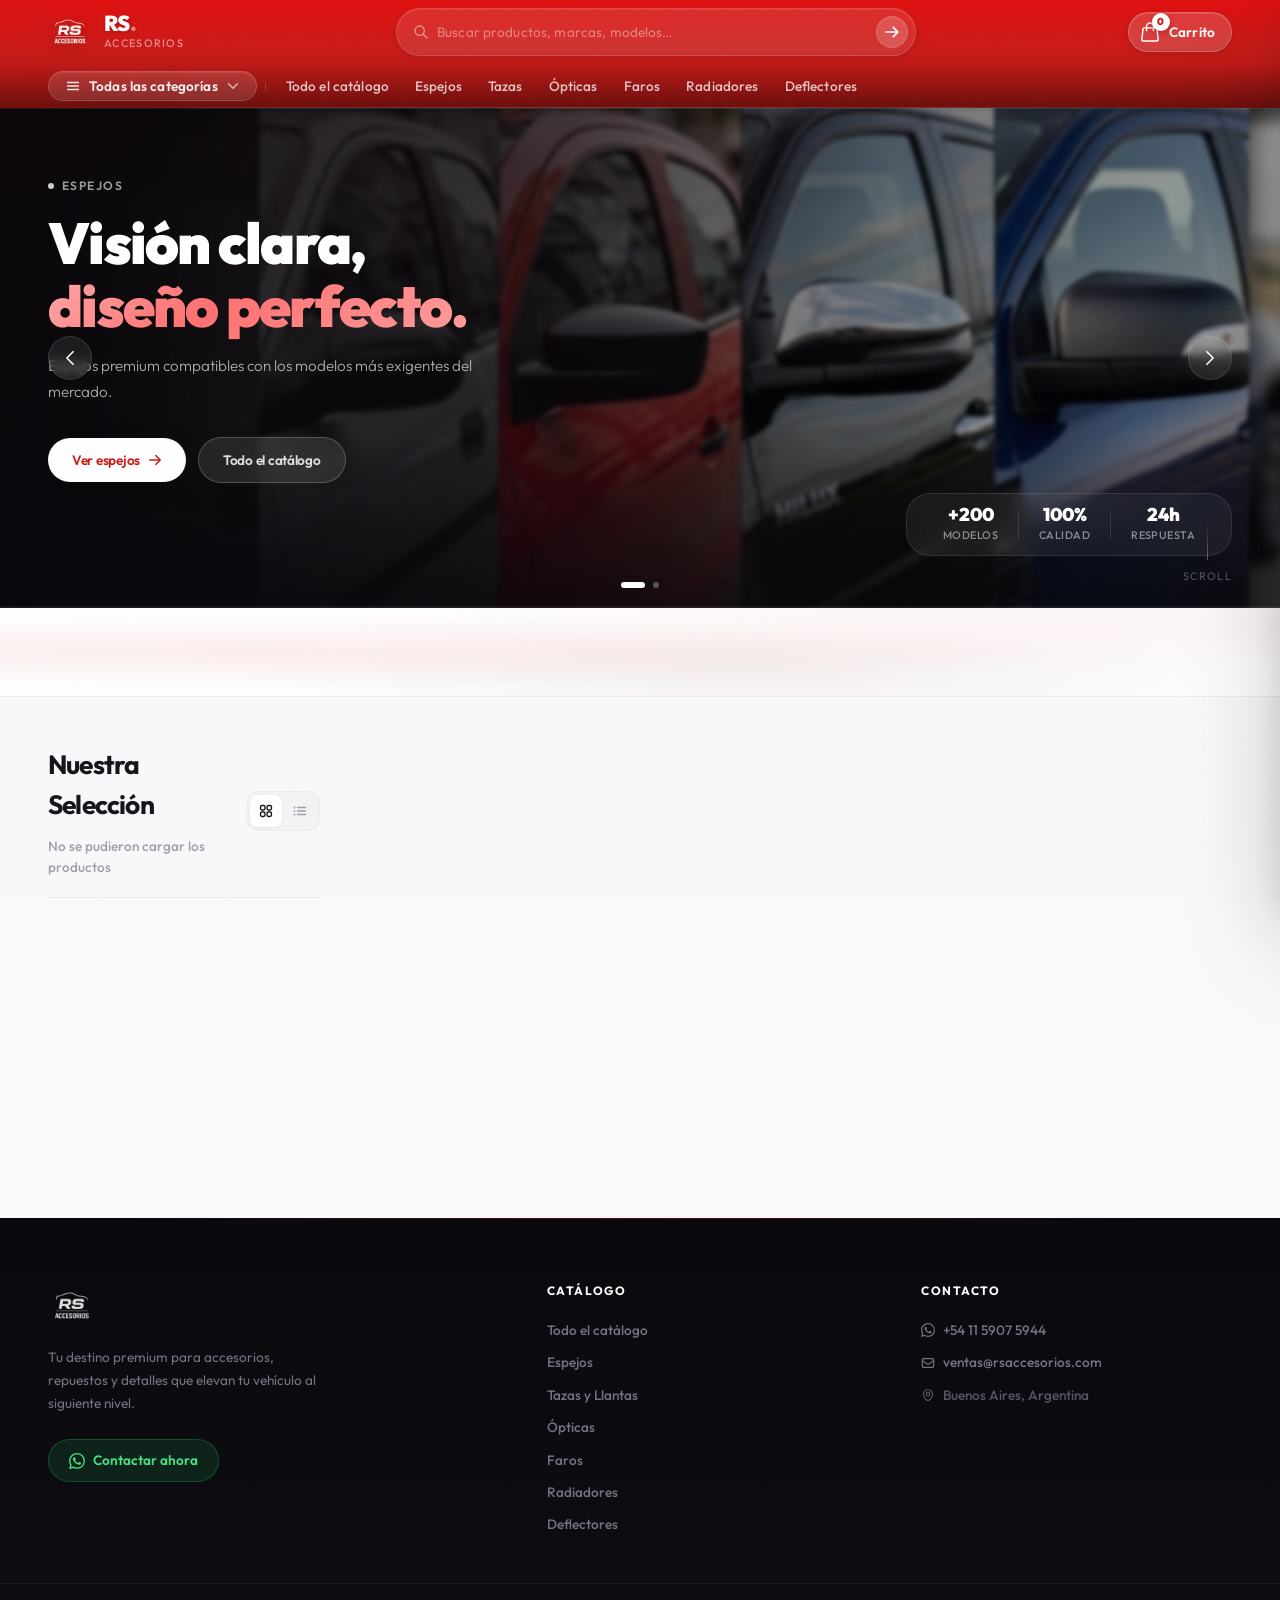
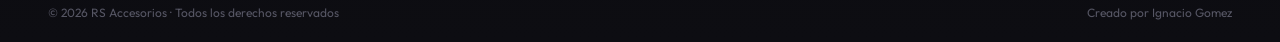
==== commit 1b890ecf: "Agrego mas categorias de productos en data, nav, href, etc." ====
--- a/index.html
+++ b/index.html
@@ -182,8 +182,16 @@
             <a href="#" class="nav__link" data-nav-category="ESPEJOS"
               >Espejos</a
             >
-            <a href="#" class="nav__link" data-nav-category="TAZAS"
-              >Tazas & Llantas</a
+            <a href="#" class="nav__link" data-nav-category="TAZAS">Tazas</a>
+            <a href="#" class="nav__link" data-nav-category="OPTICAS"
+              >Ópticas</a
+            >
+            <a href="#" class="nav__link" data-nav-category="FAROS">Faros</a>
+            <a href="#" class="nav__link" data-nav-category="RADIADORES"
+              >Radiadores</a
+            >
+            <a href="#" class="nav__link" data-nav-category="DEFLECTORES"
+              >Deflectores</a
             >
           </div>
         </div>
@@ -830,13 +838,20 @@
               >Todo el catálogo</a
             >
             <a href="#" class="footer__link" data-nav-category="ESPEJOS"
-              >Espejos Premium</a
+              >Espejos</a
             >
             <a href="#" class="footer__link" data-nav-category="TAZAS"
               >Tazas y Llantas</a
             >
             <a href="#" class="footer__link" data-nav-category="OPTICAS"
-              >Iluminación y Ópticas</a
+              >Ópticas</a
+            >
+            <a href="#" class="footer__link" data-nav-category="FAROS">Faros</a>
+            <a href="#" class="footer__link" data-nav-category="RADIADORES"
+              >Radiadores</a
+            >
+            <a href="#" class="footer__link" data-nav-category="DEFLECTORES"
+              >Deflectores</a
             >
           </nav>
         </div>
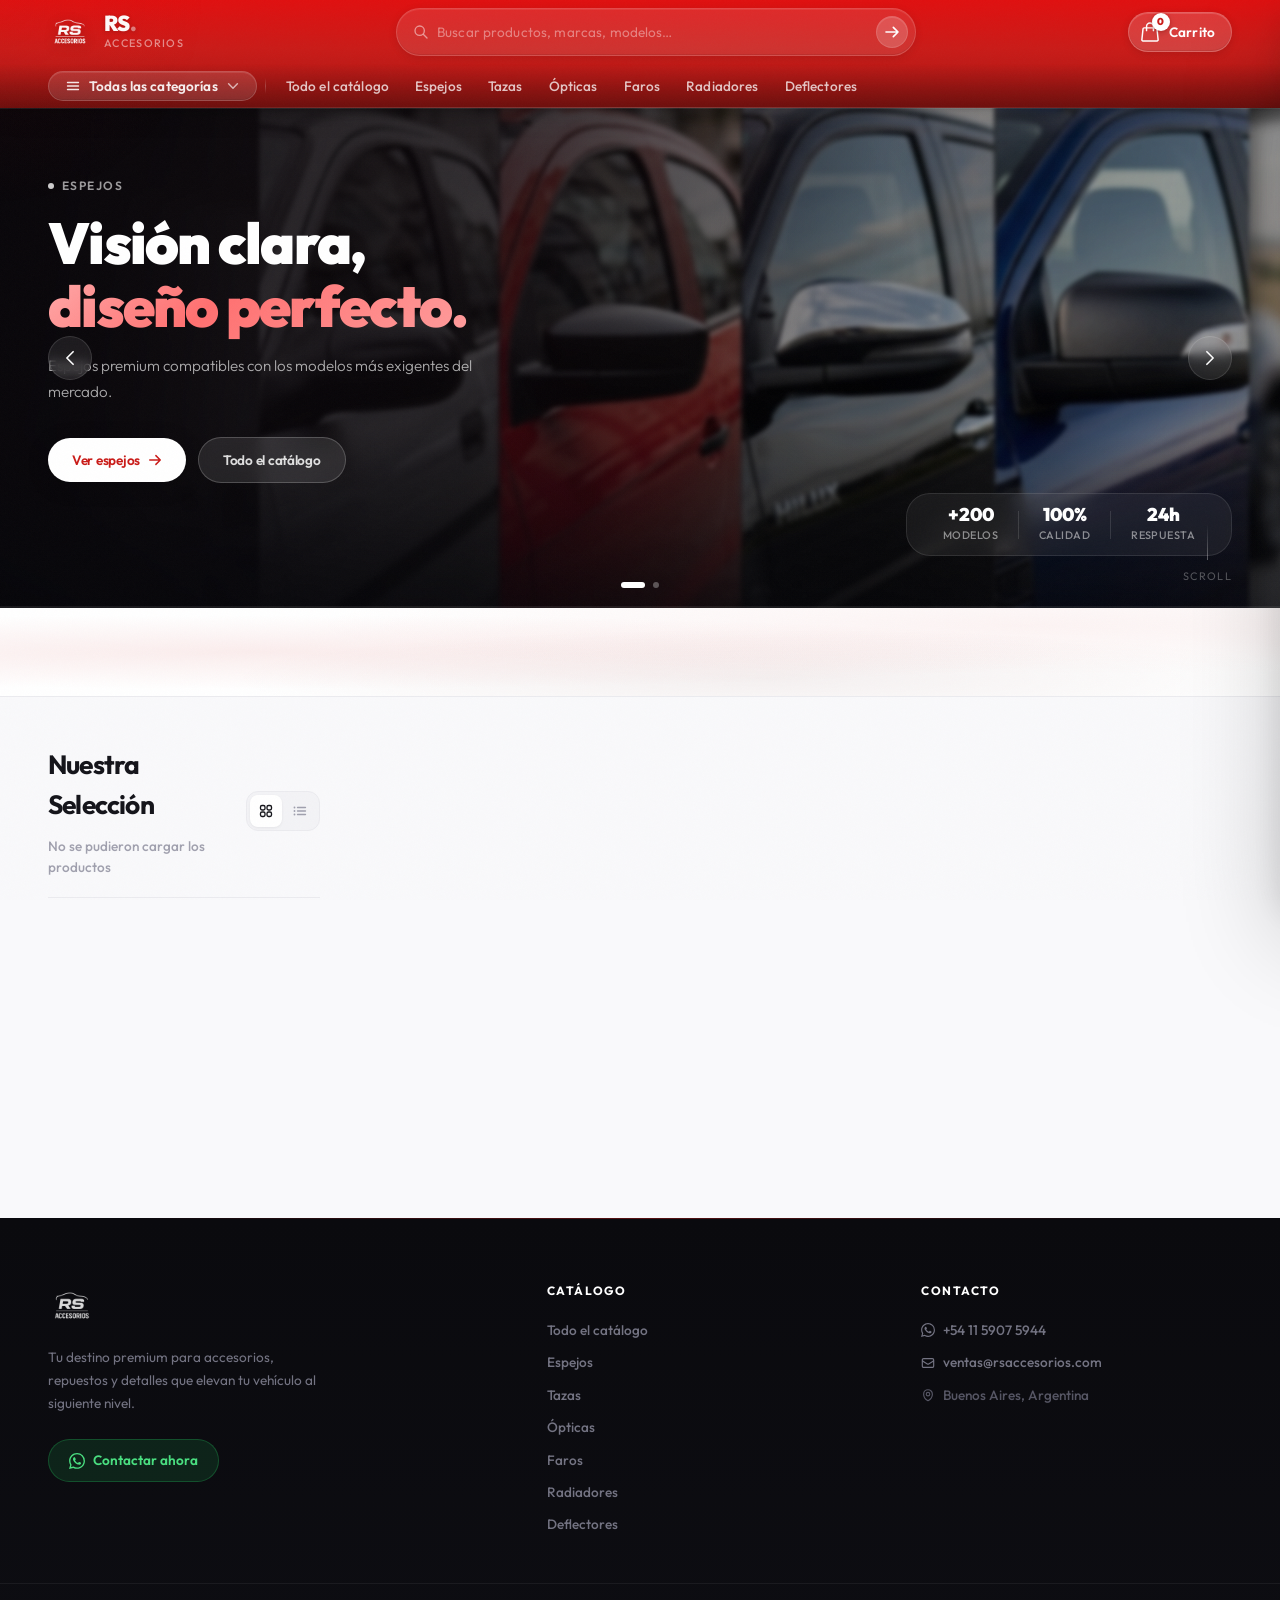
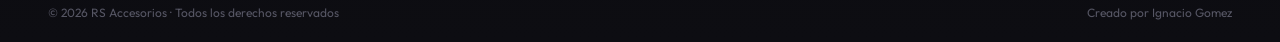
==== commit 21416f91: "git ignore + fix" ====
--- a/index.html
+++ b/index.html
@@ -298,7 +298,7 @@
                   class="hero__cta hero__cta--primary"
                   data-nav-category="TAZAS"
                 >
-                  Ver tazas & llantas
+                  Ver tazas
                   <svg
                     width="14"
                     height="14"
@@ -840,9 +840,7 @@
             <a href="#" class="footer__link" data-nav-category="ESPEJOS"
               >Espejos</a
             >
-            <a href="#" class="footer__link" data-nav-category="TAZAS"
-              >Tazas y Llantas</a
-            >
+            <a href="#" class="footer__link" data-nav-category="TAZAS">Tazas</a>
             <a href="#" class="footer__link" data-nav-category="OPTICAS"
               >Ópticas</a
             >
--- a/assets/css/styles.css
+++ b/assets/css/styles.css
@@ -1542,18 +1542,26 @@
   position: relative;
   width: 100%;
   aspect-ratio: 3 / 3.2;
-  background: var(--color-surface-2);
+  background: #ffffff;
   overflow: hidden;
+  display: flex;
+  align-items: center;
+  justify-content: center;
 }
 .card__img {
   width: 100%;
   height: 100%;
+  display: flex;
+  align-items: center;
+  justify-content: center;
 }
 .card__img img {
   width: 100%;
   height: 100%;
-  object-fit: cover;
-  object-position: center;
+  object-fit: contain;
+  object-position: center center;
+  padding: var(--space-3);
+  background: #ffffff;
   transition: transform 0.7s var(--ease-smooth);
 }
 .card:hover .card__img img {
@@ -2266,14 +2274,17 @@
   position: relative;
   border-radius: var(--radius-2xl);
   overflow: hidden;
-  aspect-ratio: 4 / 4.5;
-  background: var(--color-surface-2);
+  aspect-ratio: 1 / 1;
+  background: #ffffff;
   cursor: zoom-in;
 }
 .product-detail__main-image {
   width: 100%;
   height: 100%;
-  object-fit: cover;
+  object-fit: contain;
+  object-position: center center;
+  padding: var(--space-4);
+  background: #ffffff;
   transition: transform var(--duration-slower) var(--ease-smooth);
 }
 .product-detail__main-image-wrap:hover .product-detail__main-image {
@@ -2330,9 +2341,8 @@
   overflow: hidden;
   border: 2px solid transparent;
   cursor: pointer;
-  transition:
-    border-color var(--duration-fast) var(--ease-out),
-    box-shadow var(--duration-fast) var(--ease-out);
+  background: #ffffff;
+  transition: ...;
 }
 .product-detail__thumb img {
   width: 100%;
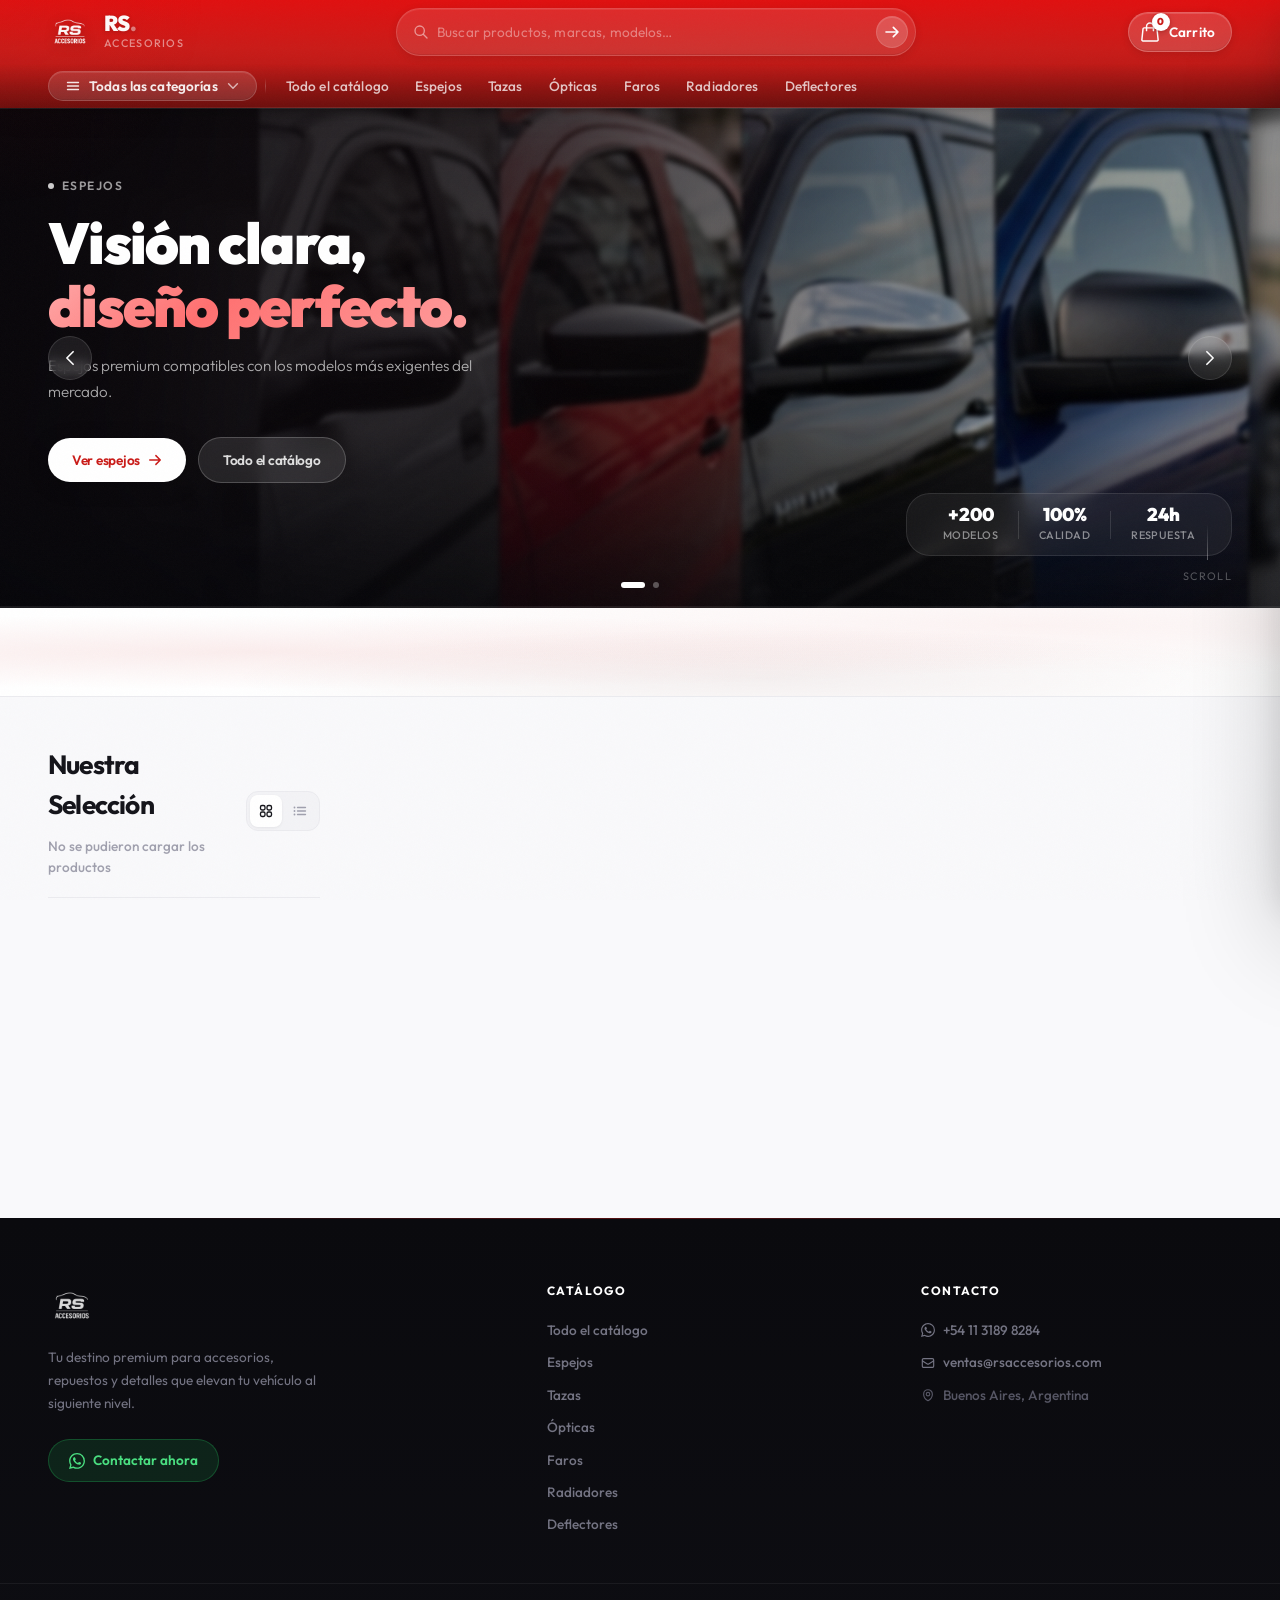
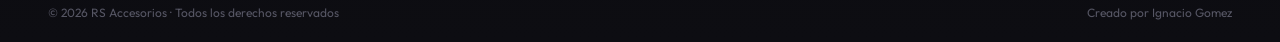
==== commit 849be426: "fix menores" ====
--- a/index.html
+++ b/index.html
@@ -791,7 +791,7 @@
             id="checkoutBtn"
             class="checkout-btn"
             type="button"
-            data-phone="5491159075944"
+            data-phone="5491131898284"
           >
             <svg width="18" height="18" fill="currentColor" viewBox="0 0 24 24">
               <path
@@ -822,7 +822,7 @@
             Tu destino premium para accesorios, repuestos y detalles que elevan
             tu vehículo al siguiente nivel.
           </p>
-          <a href="https://wa.me/5491159075944" class="footer__wa-btn">
+          <a href="https://wa.me/5491131898284" class="footer__wa-btn">
             <svg width="16" height="16" fill="currentColor" viewBox="0 0 24 24">
               <path
                 d="M17.472 14.382c-.297-.149-1.758-.867-2.03-.967-.273-.099-.471-.148-.67.15-.197.297-.767.966-.94 1.164-.173.199-.347.223-.644.075-.297-.15-1.255-.463-2.39-1.475-.883-.788-1.48-1.761-1.653-2.059-.173-.297-.018-.458.13-.606.134-.133.298-.347.446-.52.149-.174.198-.298.298-.497.099-.198.05-.371-.025-.52-.075-.149-.669-1.612-.916-2.207-.242-.579-.487-.5-.669-.51a12.8 12.8 0 00-.57-.01c-.198 0-.52.074-.792.372-.272.297-1.04 1.016-1.04 2.479 0 1.462 1.065 2.875 1.213 3.074.149.198 2.096 3.2 5.077 4.487.709.306 1.262.489 1.694.625.712.227 1.36.195 1.871.118.571-.085 1.758-.719 2.006-1.413.248-.694.248-1.289.173-1.413-.074-.124-.272-.198-.57-.347m-5.421 7.403h-.004a9.87 9.87 0 01-5.031-1.378l-.361-.214-3.741.982.998-3.648-.235-.374a9.86 9.86 0 01-1.51-5.26c.001-5.45 4.436-9.884 9.888-9.884 2.64 0 5.122 1.03 6.988 2.898a9.825 9.825 0 012.893 6.994c-.003 5.45-4.437 9.884-9.885 9.884m8.413-18.297A11.815 11.815 0 0012.05 0C5.495 0 .16 5.335.157 11.892c0 2.096.547 4.142 1.588 5.945L.057 24l6.305-1.654a11.882 11.882 0 005.683 1.448h.005c6.554 0 11.89-5.335 11.893-11.893a11.821 11.821 0 00-3.48-8.413Z"
@@ -856,7 +856,7 @@
         <div class="footer__col">
           <h4 class="footer__col-title">Contacto</h4>
           <nav class="footer__nav">
-            <a href="https://wa.me/5491159075944" class="footer__link">
+            <a href="https://wa.me/5491131898284" class="footer__link">
               <svg
                 width="14"
                 height="14"
@@ -867,7 +867,7 @@
                   d="M17.472 14.382c-.297-.149-1.758-.867-2.03-.967-.273-.099-.471-.148-.67.15-.197.297-.767.966-.94 1.164-.173.199-.347.223-.644.075-.297-.15-1.255-.463-2.39-1.475-.883-.788-1.48-1.761-1.653-2.059-.173-.297-.018-.458.13-.606.134-.133.298-.347.446-.52.149-.174.198-.298.298-.497.099-.198.05-.371-.025-.52-.075-.149-.669-1.612-.916-2.207-.242-.579-.487-.5-.669-.51a12.8 12.8 0 00-.57-.01c-.198 0-.52.074-.792.372-.272.297-1.04 1.016-1.04 2.479 0 1.462 1.065 2.875 1.213 3.074.149.198 2.096 3.2 5.077 4.487.709.306 1.262.489 1.694.625.712.227 1.36.195 1.871.118.571-.085 1.758-.719 2.006-1.413.248-.694.248-1.289.173-1.413-.074-.124-.272-.198-.57-.347m-5.421 7.403h-.004a9.87 9.87 0 01-5.031-1.378l-.361-.214-3.741.982.998-3.648-.235-.374a9.86 9.86 0 01-1.51-5.26c.001-5.45 4.436-9.884 9.888-9.884 2.64 0 5.122 1.03 6.988 2.898a9.825 9.825 0 012.893 6.994c-.003 5.45-4.437 9.884-9.885 9.884m8.413-18.297A11.815 11.815 0 0012.05 0C5.495 0 .16 5.335.157 11.892c0 2.096.547 4.142 1.588 5.945L.057 24l6.305-1.654a11.882 11.882 0 005.683 1.448h.005c6.554 0 11.89-5.335 11.893-11.893a11.821 11.821 0 00-3.48-8.413Z"
                 />
               </svg>
-              +54 11 5907 5944
+              +54 11 3189 8284
             </a>
             <a href="mailto:ventas@rsaccesorios.com" class="footer__link">
               <svg
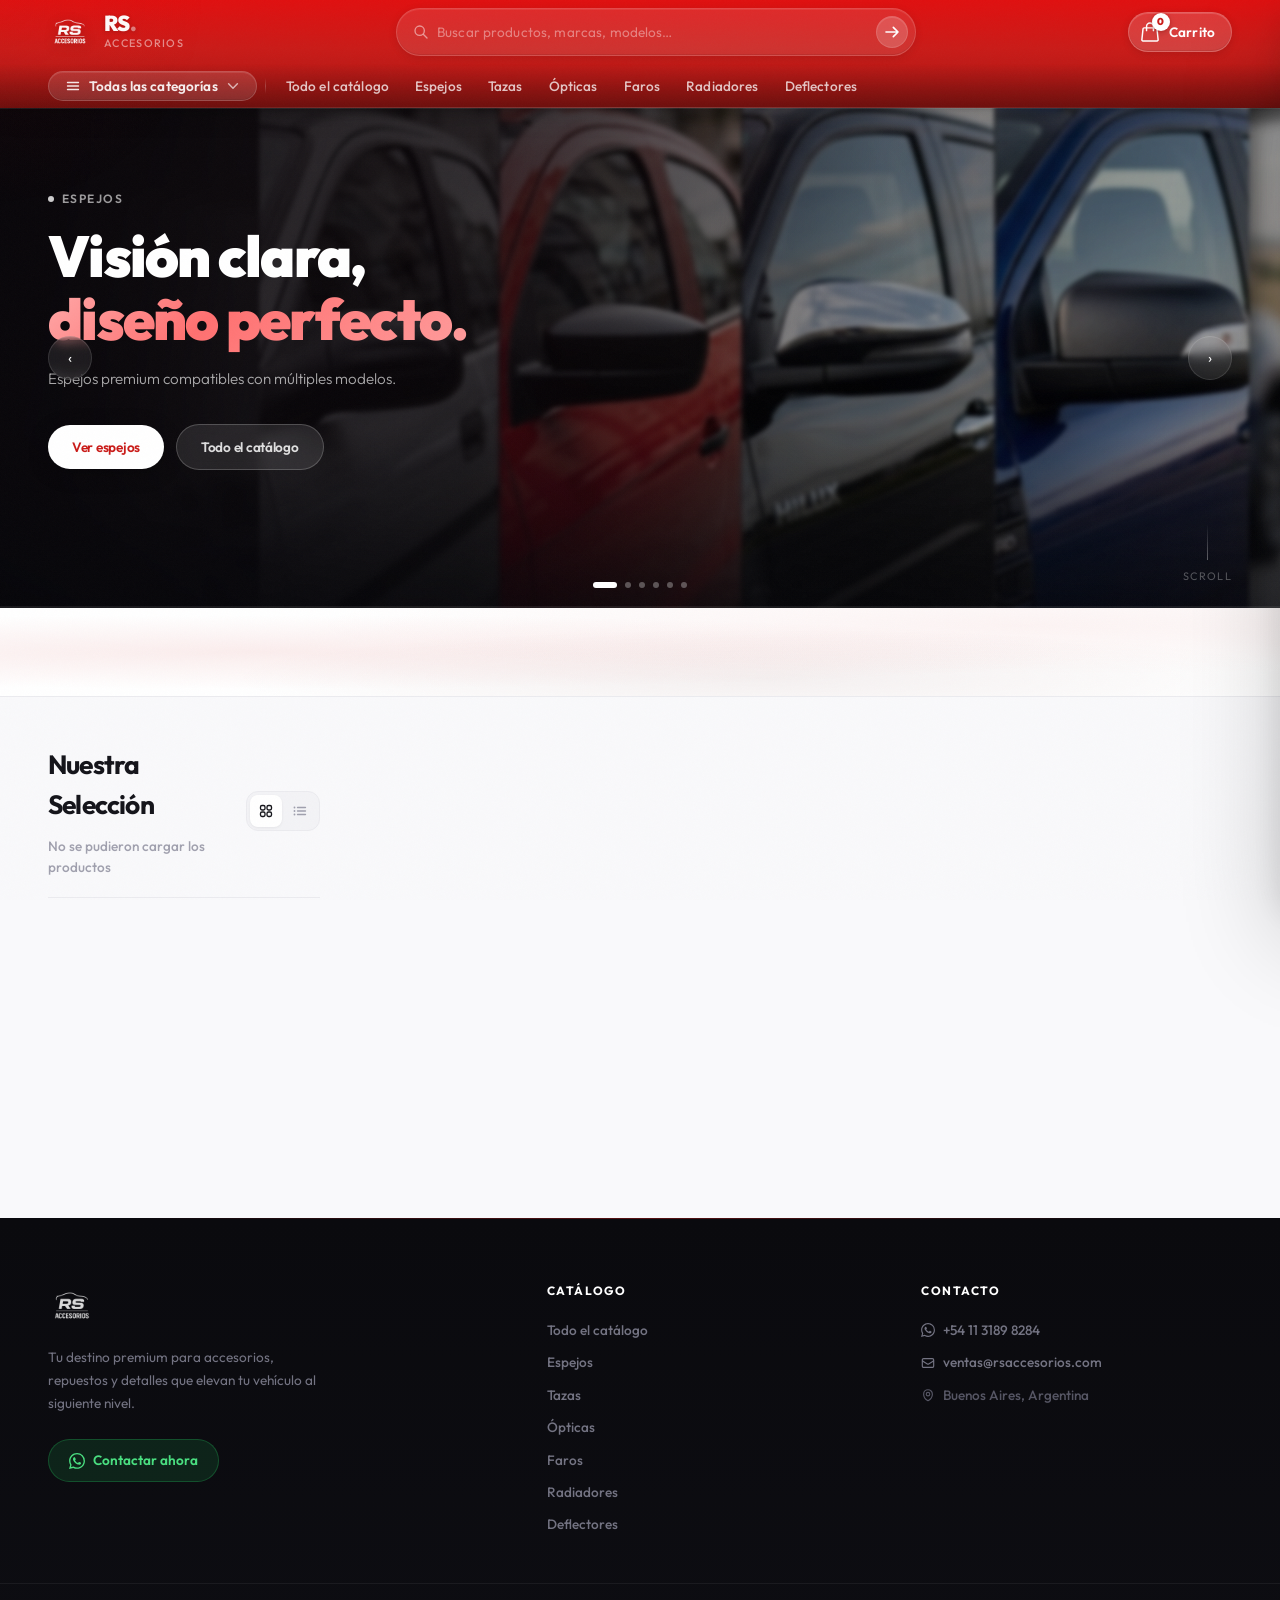
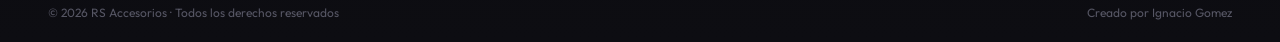
==== commit b07b73a0: "se agregan mas imagenes en el hero mas la correcion de la redireccion desde el detalle de un product" ====
--- a/index.html
+++ b/index.html
@@ -203,28 +203,27 @@
       <!-- HERO -->
       <section class="hero" id="heroSection">
         <div class="hero__slider" id="heroSlider">
-          <!-- SLIDE 1 -->
+          <!-- ESPEJOS -->
           <div class="hero__slide hero__slide--active" data-index="0">
             <div class="hero__media">
               <img
                 src="./assets/img/hero-espejos.jpg"
-                alt="Espejos de alta calidad"
+                alt="Espejos"
                 class="hero__img"
               />
               <div class="hero__media-overlay"></div>
             </div>
             <div class="hero__content">
               <div class="hero__eyebrow">
-                <span class="hero__eyebrow-dot"></span>
-                Espejos
+                <span class="hero__eyebrow-dot"></span>Espejos
               </div>
               <h1 class="hero__title">
-                Visión clara,<br />
-                <em class="hero__title-em">diseño perfecto.</em>
+                Visión clara,<br /><em class="hero__title-em"
+                  >diseño perfecto.</em
+                >
               </h1>
               <p class="hero__text">
-                Espejos premium compatibles con los modelos más exigentes del
-                mercado.
+                Espejos premium compatibles con múltiples modelos.
               </p>
               <div class="hero__cta-group">
                 <button
@@ -232,66 +231,35 @@
                   data-nav-category="ESPEJOS"
                 >
                   Ver espejos
-                  <svg
-                    width="14"
-                    height="14"
-                    fill="none"
-                    viewBox="0 0 24 24"
-                    stroke="currentColor"
-                    stroke-width="2.5"
-                  >
-                    <path
-                      stroke-linecap="round"
-                      stroke-linejoin="round"
-                      d="M13.5 4.5L21 12m0 0l-7.5 7.5M21 12H3"
-                    />
-                  </svg>
                 </button>
                 <button class="hero__cta hero__cta--ghost" data-nav-category="">
                   Todo el catálogo
                 </button>
               </div>
             </div>
-            <div class="hero__stats-strip">
-              <div class="hero__stat-item">
-                <span class="hero__stat-num">+200</span>
-                <span class="hero__stat-label">Modelos</span>
-              </div>
-              <div class="hero__stat-sep"></div>
-              <div class="hero__stat-item">
-                <span class="hero__stat-num">100%</span>
-                <span class="hero__stat-label">Calidad</span>
-              </div>
-              <div class="hero__stat-sep"></div>
-              <div class="hero__stat-item">
-                <span class="hero__stat-num">24h</span>
-                <span class="hero__stat-label">Respuesta</span>
-              </div>
-            </div>
-          </div>
-
-          <!-- SLIDE 2 -->
+          </div>
+
+          <!-- TAZAS -->
           <div class="hero__slide" data-index="1">
             <div class="hero__media">
               <img
                 src="./assets/img/hero-tazas.jpg"
-                alt="Tazas y accesorios"
+                alt="Tazas"
                 class="hero__img"
               />
               <div class="hero__media-overlay"></div>
             </div>
             <div class="hero__content">
               <div class="hero__eyebrow">
-                <span class="hero__eyebrow-dot"></span>
-                Tazas
+                <span class="hero__eyebrow-dot"></span>Tazas
               </div>
               <h1 class="hero__title">
-                Detalles que<br />
-                <em class="hero__title-em">marcan la diferencia.</em>
+                Detalles que<br /><em class="hero__title-em"
+                  >marcan la diferencia.</em
+                >
               </h1>
               <p class="hero__text">
-                Tazas y accesorios diseñados para elevar la estética de tu
-                vehículo.
+                Tazas que elevan la estética de tu vehículo.
               </p>
               <div class="hero__cta-group">
                 <button
@@ -299,107 +267,184 @@
                   data-nav-category="TAZAS"
                 >
                   Ver tazas
-                  <svg
-                    width="14"
-                    height="14"
-                    fill="none"
-                    viewBox="0 0 24 24"
-                    stroke="currentColor"
-                    stroke-width="2.5"
-                  >
-                    <path
-                      stroke-linecap="round"
-                      stroke-linejoin="round"
-                      d="M13.5 4.5L21 12m0 0l-7.5 7.5M21 12H3"
-                    />
-                  </svg>
                 </button>
                 <button class="hero__cta hero__cta--ghost" data-nav-category="">
                   Todo el catálogo
                 </button>
               </div>
             </div>
-            <div class="hero__stats-strip">
-              <div class="hero__stat-item">
-                <span class="hero__stat-num">+500</span>
-                <span class="hero__stat-label">Productos</span>
-              </div>
-              <div class="hero__stat-sep"></div>
-              <div class="hero__stat-item">
-                <span class="hero__stat-num">CABA</span>
-                <span class="hero__stat-label">Buenos Aires</span>
-              </div>
-              <div class="hero__stat-sep"></div>
-              <div class="hero__stat-item">
-                <span class="hero__stat-num">WA</span>
-                <span class="hero__stat-label">Cotización</span>
-              </div>
-            </div>
-          </div>
-        </div>
-
-        <!-- CONTROLS -->
+          </div>
+
+          <!-- ÓPTICAS -->
+          <div class="hero__slide" data-index="2">
+            <div class="hero__media">
+              <img
+                src="./assets/img/hero-opticas.jpg"
+                alt="Ópticas"
+                class="hero__img"
+              />
+              <div class="hero__media-overlay"></div>
+            </div>
+            <div class="hero__content">
+              <div class="hero__eyebrow">
+                <span class="hero__eyebrow-dot"></span>Ópticas
+              </div>
+              <h1 class="hero__title">
+                Iluminación que<br /><em class="hero__title-em">destaca.</em>
+              </h1>
+              <p class="hero__text">
+                Ópticas diseñadas para máxima visibilidad y estilo.
+              </p>
+              <div class="hero__cta-group">
+                <button
+                  class="hero__cta hero__cta--primary"
+                  data-nav-category="OPTICAS"
+                >
+                  Ver ópticas
+                </button>
+                <button class="hero__cta hero__cta--ghost" data-nav-category="">
+                  Todo el catálogo
+                </button>
+              </div>
+            </div>
+          </div>
+
+          <!-- FAROS -->
+          <div class="hero__slide" data-index="3">
+            <div class="hero__media">
+              <img
+                src="./assets/img/hero-faros.jpg"
+                alt="Faros"
+                class="hero__img"
+              />
+              <div class="hero__media-overlay"></div>
+            </div>
+            <div class="hero__content">
+              <div class="hero__eyebrow">
+                <span class="hero__eyebrow-dot"></span>Faros
+              </div>
+              <h1 class="hero__title">
+                Potencia y<br /><em class="hero__title-em">seguridad.</em>
+              </h1>
+              <p class="hero__text">
+                Faros de alto rendimiento para cada situación.
+              </p>
+              <div class="hero__cta-group">
+                <button
+                  class="hero__cta hero__cta--primary"
+                  data-nav-category="FAROS"
+                >
+                  Ver faros
+                </button>
+                <button class="hero__cta hero__cta--ghost" data-nav-category="">
+                  Todo el catálogo
+                </button>
+              </div>
+            </div>
+          </div>
+
+          <!-- RADIADORES -->
+          <div class="hero__slide" data-index="4">
+            <div class="hero__media">
+              <img
+                src="./assets/img/hero-radiadores.jpg"
+                alt="Radiadores"
+                class="hero__img"
+              />
+              <div class="hero__media-overlay"></div>
+            </div>
+            <div class="hero__content">
+              <div class="hero__eyebrow">
+                <span class="hero__eyebrow-dot"></span>Radiadores
+              </div>
+              <h1 class="hero__title">
+                Rendimiento<br /><em class="hero__title-em">sin límites.</em>
+              </h1>
+              <p class="hero__text">
+                Radiadores confiables para el cuidado del motor.
+              </p>
+              <div class="hero__cta-group">
+                <button
+                  class="hero__cta hero__cta--primary"
+                  data-nav-category="RADIADORES"
+                >
+                  Ver radiadores
+                </button>
+                <button class="hero__cta hero__cta--ghost" data-nav-category="">
+                  Todo el catálogo
+                </button>
+              </div>
+            </div>
+          </div>
+
+          <!-- DEFLECTORES -->
+          <div class="hero__slide" data-index="5">
+            <div class="hero__media">
+              <img
+                src="./assets/img/hero-deflectores.jpg"
+                alt="Deflectores"
+                class="hero__img"
+              />
+              <div class="hero__media-overlay"></div>
+            </div>
+            <div class="hero__content">
+              <div class="hero__eyebrow">
+                <span class="hero__eyebrow-dot"></span>Deflectores
+              </div>
+              <h1 class="hero__title">
+                Estilo y<br /><em class="hero__title-em">protección.</em>
+              </h1>
+              <p class="hero__text">
+                Deflectores que combinan diseño y funcionalidad.
+              </p>
+              <div class="hero__cta-group">
+                <button
+                  class="hero__cta hero__cta--primary"
+                  data-nav-category="DEFLECTORES"
+                >
+                  Ver deflectores
+                </button>
+                <button class="hero__cta hero__cta--ghost" data-nav-category="">
+                  Todo el catálogo
+                </button>
+              </div>
+            </div>
+          </div>
+        </div>
+
+        <!-- ARROWS -->
         <button
           class="hero__arrow hero__arrow--left"
           id="heroPrev"
           aria-label="Anterior"
         >
-          <svg
-            width="20"
-            height="20"
-            fill="none"
-            viewBox="0 0 24 24"
-            stroke="currentColor"
-            stroke-width="2"
-          >
-            <path
-              stroke-linecap="round"
-              stroke-linejoin="round"
-              d="M15.75 19.5L8.25 12l7.5-7.5"
-            />
-          </svg>
+          ‹
         </button>
         <button
           class="hero__arrow hero__arrow--right"
           id="heroNext"
           aria-label="Siguiente"
         >
-          <svg
-            width="20"
-            height="20"
-            fill="none"
-            viewBox="0 0 24 24"
-            stroke="currentColor"
-            stroke-width="2"
-          >
-            <path
-              stroke-linecap="round"
-              stroke-linejoin="round"
-              d="M8.25 4.5l7.5 7.5-7.5 7.5"
-            />
-          </svg>
+          ›
         </button>
 
+        <!-- PROGRESS -->
         <div class="hero__progress-bar">
           <div class="hero__progress-fill" id="heroProgress"></div>
         </div>
 
+        <!-- DOTS -->
         <div class="hero__dots" role="tablist">
-          <button
-            class="hero__dot hero__dot--active"
-            role="tab"
-            aria-label="Diapositiva 1"
-            aria-selected="true"
-          ></button>
-          <button
-            class="hero__dot"
-            role="tab"
-            aria-label="Diapositiva 2"
-            aria-selected="false"
-          ></button>
-        </div>
-
-        <div class="hero__scroll-hint" aria-hidden="true">
+          <button class="hero__dot hero__dot--active"></button>
+          <button class="hero__dot"></button>
+          <button class="hero__dot"></button>
+          <button class="hero__dot"></button>
+          <button class="hero__dot"></button>
+          <button class="hero__dot"></button>
+        </div>
+
+        <!-- SCROLL -->
+        <div class="hero__scroll-hint">
           <div class="hero__scroll-line"></div>
           <span>scroll</span>
         </div>
--- a/assets/css/styles.css
+++ b/assets/css/styles.css
@@ -3,10 +3,11 @@
    ═══════════════════════════════════════════════════════════════ */
 
 /* ── Base ── */
+[hidden] {
+  display: none !important;
+}
+
 body {
-  [hidden] {
-    display: none !important;
-  }
   font-family: var(--font-base);
   background: var(--color-bg);
   color: var(--color-text);
@@ -50,9 +51,8 @@
 }
 
 /* ═══════════════════════════════════════════════════════════════
-   HEADER — Unicorn 2026
+   KEYFRAMES
    ═══════════════════════════════════════════════════════════════ */
-
 @keyframes header-enter {
   from {
     opacity: 0;
@@ -63,7 +63,6 @@
     transform: translateY(0);
   }
 }
-
 @keyframes nav-link-in {
   from {
     opacity: 0;
@@ -74,7 +73,6 @@
     transform: translateY(0);
   }
 }
-
 @keyframes badge-bump {
   0% {
     transform: scale(1);
@@ -86,7 +84,6 @@
     transform: scale(1);
   }
 }
-
 @keyframes pulse-dot {
   0%,
   100% {
@@ -98,7 +95,6 @@
     transform: scale(0.7);
   }
 }
-
 @keyframes dropdown-in {
   from {
     opacity: 0;
@@ -109,7 +105,6 @@
     transform: translateY(0) scale(1);
   }
 }
-
 @keyframes scroll-line {
   0% {
     transform: scaleY(0);
@@ -128,17 +123,28 @@
     transform-origin: bottom;
   }
 }
-
-/* ── Header root ── */
+@keyframes fly-to-cart {
+  0% {
+    transform: scale(1) translate(0, 0);
+    opacity: 1;
+  }
+  70% {
+    transform: scale(0.6) translate(var(--fly-x), var(--fly-y));
+    opacity: 0.9;
+  }
+  100% {
+    transform: scale(0.15) translate(var(--fly-x), var(--fly-y));
+    opacity: 0;
+  }
+}
+
+/* ═══════════════════════════════════════════════════════════════
+   HEADER
+   ═══════════════════════════════════════════════════════════════ */
 .header {
   position: sticky;
   top: 0;
   z-index: var(--z-header);
-  /*
-   * Degradé sutil: arriba un toque más claro del rojo,
-   * abajo levemente más oscuro. Todo dentro del mismo tono.
-   * Resultado: profundidad sin romper el color.
-   */
   background: linear-gradient(
     180deg,
     var(--brand-600) 0%,
@@ -154,7 +160,6 @@
   will-change: box-shadow;
   transform: translateZ(0);
 }
-
 .header.is-scrolled {
   box-shadow:
     0 1px 0 rgba(255, 255, 255, 0.06),
@@ -163,12 +168,10 @@
     inset 0 -1px 0 rgba(0, 0, 0, 0.1);
 }
 
-/* ── Topbar ── */
 .header__topbar {
   background: transparent;
   border-bottom: 1px solid rgba(255, 255, 255, 0.07);
 }
-
 .header__topbar-text {
   display: flex;
   align-items: center;
@@ -178,7 +181,6 @@
   letter-spacing: 0.06em;
   font-weight: var(--font-weight-medium);
 }
-
 .topbar-dot {
   width: 5px;
   height: 5px;
@@ -188,12 +190,10 @@
   animation: pulse-dot 2.4s ease-in-out infinite;
   flex-shrink: 0;
 }
-
 .header__topbar-social {
   display: flex;
   gap: var(--space-2);
 }
-
 .topbar-icon {
   display: grid;
   place-items: center;
@@ -242,14 +242,12 @@
 .brand:active {
   transform: scale(0.98);
 }
-
 .brand__logo-wrap {
   position: relative;
   width: 44px;
   height: 44px;
   flex-shrink: 0;
 }
-
 .brand__img {
   width: 100%;
   height: 100%;
@@ -263,7 +261,6 @@
 .brand:hover .brand__img {
   filter: drop-shadow(0 4px 12px rgba(0, 0, 0, 0.35));
 }
-
 .brand__glow {
   position: absolute;
   inset: -6px;
@@ -280,13 +277,11 @@
 .brand:hover .brand__glow {
   opacity: 1;
 }
-
 .brand__text {
   display: flex;
   flex-direction: column;
   gap: 1px;
 }
-
 .brand__name {
   font-family: var(--font-display);
   font-size: var(--font-size-xl);
@@ -299,7 +294,6 @@
 .brand__accent {
   color: rgba(255, 255, 255, 0.45);
 }
-
 .brand__tagline {
   font-size: var(--font-size-2xs);
   font-weight: var(--font-weight-medium);
@@ -313,7 +307,6 @@
   flex: 1;
   max-width: 520px;
 }
-
 .searchbar__inner {
   display: flex;
   align-items: center;
@@ -342,7 +335,6 @@
     0 4px 16px rgba(0, 0, 0, 0.15);
   transform: translateY(-1px);
 }
-
 .searchbar__icon {
   flex-shrink: 0;
   color: rgba(255, 255, 255, 0.5);
@@ -351,7 +343,6 @@
 .searchbar__inner:focus-within .searchbar__icon {
   color: rgba(255, 255, 255, 0.85);
 }
-
 .searchbar__input {
   flex: 1;
   background: transparent;
@@ -367,7 +358,6 @@
   color: rgba(255, 255, 255, 0.4);
   font-weight: var(--font-weight-regular);
 }
-
 .searchbar__btn {
   flex-shrink: 0;
   width: 32px;
@@ -445,13 +435,11 @@
   outline: 2px solid rgba(255, 255, 255, 0.7);
   outline-offset: 3px;
 }
-
 .cart-trigger__icon {
   position: relative;
   display: grid;
   place-items: center;
 }
-
 .cart-trigger__badge {
   position: absolute;
   top: -8px;
@@ -523,7 +511,7 @@
   transform: translateY(-7px) rotate(-45deg);
 }
 
-/* ── Nav bar ── */
+/* ── Nav ── */
 .nav {
   background: linear-gradient(
     180deg,
@@ -534,7 +522,6 @@
   position: relative;
   overflow: visible;
 }
-/* Línea inferior degradada — efecto premium */
 .nav::after {
   content: "";
   position: absolute;
@@ -552,8 +539,6 @@
   );
   pointer-events: none;
 }
-
-/* Indicator deslizante */
 .nav__indicator {
   position: absolute;
   bottom: 0;
@@ -573,7 +558,6 @@
   pointer-events: none;
   box-shadow: 0 0 8px rgba(255, 255, 255, 0.4);
 }
-
 .nav__inner {
   display: flex;
   align-items: center;
@@ -584,12 +568,9 @@
   margin-inline: auto;
   position: relative;
 }
-
-/* ── Categories toggle ── */
 .nav-categories {
   position: relative;
 }
-
 .nav__all-btn {
   display: inline-flex;
   align-items: center;
@@ -635,7 +616,6 @@
     inset 0 1px 0 rgba(255, 255, 255, 0.14),
     0 4px 12px rgba(0, 0, 0, 0.18);
 }
-
 .nav__chevron {
   transition: transform 0.35s cubic-bezier(0.23, 1, 0.32, 1);
   flex-shrink: 0;
@@ -645,8 +625,6 @@
   transform: rotate(180deg);
   opacity: 1;
 }
-
-/* Divider */
 .nav__divider {
   width: 1px;
   height: 16px;
@@ -658,8 +636,6 @@
   );
   flex-shrink: 0;
 }
-
-/* ── Dropdown ── */
 .nav-categories__menu {
   position: absolute;
   top: calc(100% + 8px);
@@ -680,13 +656,11 @@
   animation: dropdown-in 0.25s cubic-bezier(0.23, 1, 0.32, 1) both;
   transform-origin: top left;
 }
-
 .nav-categories__list {
   display: flex;
   flex-direction: column;
   gap: 2px;
 }
-
 .nav-cat-item {
   display: flex;
   align-items: center;
@@ -741,14 +715,11 @@
 .nav-cat-item.is-active::before {
   transform: translateY(-50%) scaleY(1);
 }
-
-/* ── Quick links ── */
 .nav__quick-links {
   display: flex;
   align-items: center;
   gap: 2px;
 }
-
 .nav__link {
   display: inline-flex;
   align-items: center;
@@ -779,7 +750,6 @@
 .nav__link:nth-child(4) {
   animation-delay: 0.2s;
 }
-
 .nav__link:hover {
   color: #fff;
   background: rgba(255, 255, 255, 0.1);
@@ -794,23 +764,37 @@
   outline-offset: 2px;
 }
 
-/* ── Mobile ── */
+/* ── Mobile nav ── */
 @media (max-width: 768px) {
   :root {
     --header-topbar-h: 0px;
   }
+
   .header__topbar {
     display: none;
   }
+
+  .header__main {
+    gap: var(--space-3);
+    padding: 0 var(--space-4);
+    height: 60px;
+  }
+
+  /* Searchbar se oculta en mobile — solo hamburguesa y carrito */
   .searchbar {
-    max-width: 100%;
-  }
+    display: none;
+  }
+
   .mobile-menu-btn {
     display: flex;
   }
   .cart-trigger__label {
     display: none;
   }
+  .cart-trigger {
+    padding: 8px 10px;
+  }
+
   .nav {
     display: none;
   }
@@ -835,6 +819,13 @@
     overflow: visible;
     animation: dropdown-in 0.3s cubic-bezier(0.23, 1, 0.32, 1) both;
   }
+
+  /* Searchbar aparece DENTRO del menú mobile */
+  .nav.is-mobile-open .nav__mobile-search {
+    display: flex;
+    margin-bottom: var(--space-3);
+  }
+
   .nav.is-mobile-open .nav__inner {
     flex-direction: column;
     align-items: flex-start;
@@ -877,12 +868,10 @@
   overflow: hidden;
   background: var(--neutral-950);
 }
-
 .hero__slider {
   position: absolute;
   inset: 0;
 }
-
 .hero__slide {
   position: absolute;
   inset: 0;
@@ -896,12 +885,10 @@
   opacity: 1;
   pointer-events: auto;
 }
-
 .hero__media {
   position: absolute;
   inset: 0;
 }
-
 .hero__img {
   width: 100%;
   height: 100%;
@@ -917,7 +904,6 @@
 .hero__slide--active .hero__img {
   transform: scale(1.03);
 }
-
 .hero__media-overlay {
   position: absolute;
   inset: 0;
@@ -932,7 +918,6 @@
     linear-gradient(to top, rgba(6, 6, 10, 0.65) 0%, transparent 35%),
     linear-gradient(135deg, rgba(180, 20, 18, 0.18) 0%, transparent 60%);
 }
-
 .hero__content {
   position: relative;
   z-index: 2;
@@ -955,7 +940,6 @@
   opacity: 1;
   transform: translateY(0);
 }
-
 .hero__eyebrow {
   display: inline-flex;
   align-items: center;
@@ -967,7 +951,6 @@
   color: rgba(255, 255, 255, 0.6);
   margin-bottom: var(--space-4);
 }
-
 .hero__eyebrow-dot {
   width: 6px;
   height: 6px;
@@ -975,7 +958,6 @@
   background: rgba(255, 255, 255, 0.8);
   animation: pulse-dot 2.4s ease-in-out infinite;
 }
-
 .hero__title {
   font-family: var(--font-display);
   font-size: clamp(2.2rem, 4.5vw, 4rem);
@@ -986,7 +968,6 @@
   max-width: 620px;
   margin-bottom: var(--space-4);
 }
-
 .hero__title-em {
   font-style: normal;
   background: linear-gradient(
@@ -999,7 +980,6 @@
   -webkit-text-fill-color: transparent;
   background-clip: text;
 }
-
 .hero__text {
   font-size: var(--font-size-base);
   color: rgba(255, 255, 255, 0.65);
@@ -1008,14 +988,12 @@
   margin-bottom: var(--space-8);
   font-weight: var(--font-weight-light);
 }
-
 .hero__cta-group {
   display: flex;
   align-items: center;
   gap: var(--space-3);
   flex-wrap: wrap;
 }
-
 .hero__cta {
   display: inline-flex;
   align-items: center;
@@ -1052,11 +1030,9 @@
   border-color: rgba(255, 255, 255, 0.35);
   transform: translateY(-1px);
 }
-
 .hero__card-float {
   display: none;
 }
-
 .hero__stats-strip {
   position: absolute;
   bottom: 52px;
@@ -1081,7 +1057,6 @@
   opacity: 1;
   transform: translateY(0);
 }
-
 .hero__stat-item {
   display: flex;
   flex-direction: column;
@@ -1109,7 +1084,6 @@
   height: 28px;
   background: rgba(255, 255, 255, 0.12);
 }
-
 .hero__arrow {
   position: absolute;
   top: 50%;
@@ -1139,7 +1113,6 @@
 .hero__arrow--right {
   right: var(--content-padding-x);
 }
-
 .hero__progress-bar {
   position: absolute;
   bottom: 0;
@@ -1155,7 +1128,6 @@
   width: 0%;
   transition: width 0.1s linear;
 }
-
 .hero__dots {
   position: absolute;
   bottom: var(--space-5);
@@ -1177,7 +1149,6 @@
   width: 24px;
   background: #fff;
 }
-
 .hero__scroll-hint {
   position: absolute;
   bottom: var(--space-6);
@@ -1205,7 +1176,7 @@
 
 @media (max-width: 768px) {
   .hero {
-    height: 420px;
+    height: 360px;
   }
   .hero__stats-strip {
     display: none;
@@ -1219,21 +1190,38 @@
   .hero__arrow--right {
     right: var(--space-3);
   }
+  .hero__arrow {
+    width: 36px;
+    height: 36px;
+  }
+  .hero__content {
+    padding: 0 var(--space-5);
+    padding-bottom: 56px;
+  }
 }
 @media (max-width: 480px) {
   .hero {
-    height: 380px;
+    height: 320px;
   }
   .hero__title {
-    font-size: clamp(1.8rem, 7vw, 2.4rem);
+    font-size: clamp(1.6rem, 7vw, 2.2rem);
+  }
+  .hero__text {
+    display: none;
   }
   .hero__cta-group {
     flex-direction: column;
     align-items: flex-start;
+    gap: var(--space-2);
   }
   .hero__cta {
     width: 100%;
     justify-content: center;
+    padding: 10px 20px;
+    font-size: var(--font-size-xs);
+  }
+  .hero__eyebrow {
+    display: none;
   }
 }
 
@@ -1253,7 +1241,6 @@
   background: var(--gradient-mesh);
   pointer-events: none;
 }
-
 .features-strip__inner {
   display: flex;
   align-items: stretch;
@@ -1263,7 +1250,6 @@
   padding-inline: var(--content-padding-x);
   gap: 0;
 }
-
 .feature-chip {
   display: flex;
   align-items: center;
@@ -1279,7 +1265,6 @@
 .feature-chip:hover {
   background: var(--color-accent-light);
 }
-
 .feature-chip__icon {
   flex-shrink: 0;
   width: 40px;
@@ -1305,6 +1290,26 @@
 .feature-chip__text span {
   font-size: var(--font-size-xs);
   color: var(--color-text-muted);
+}
+
+@media (max-width: 900px) {
+  .features-strip__inner {
+    flex-wrap: wrap;
+  }
+  .feature-chip {
+    flex: 1 1 calc(50% - 1px);
+    border-right: none;
+    border-bottom: 1px solid var(--color-border-subtle);
+  }
+  .feature-chip:last-child {
+    border-bottom: none;
+  }
+}
+@media (max-width: 768px) {
+  .feature-chip {
+    flex: 1 1 100%;
+    padding: var(--space-4) var(--space-5);
+  }
 }
 
 /* ═══════════════════════════════════════════════════════════════
@@ -1319,10 +1324,15 @@
   padding: 0 var(--content-padding-x);
   align-items: start;
 }
-
 .catalog__sidebar {
   position: sticky;
   top: calc(var(--header-height) + var(--space-4));
+}
+.catalog--home {
+  grid-template-columns: 1fr !important;
+}
+.catalog--home .catalog__sidebar {
+  display: none !important;
 }
 
 .filters-box {
@@ -1332,7 +1342,6 @@
   padding: var(--space-6);
   box-shadow: var(--shadow-sm);
 }
-
 .filters-box__header {
   display: flex;
   align-items: center;
@@ -1341,7 +1350,6 @@
   padding-bottom: var(--space-4);
   border-bottom: 1px solid var(--color-border-subtle);
 }
-
 .filters-box__title {
   display: flex;
   align-items: center;
@@ -1351,7 +1359,6 @@
   color: var(--color-text);
   letter-spacing: var(--letter-spacing-snug);
 }
-
 .filters-box__clear {
   display: inline-flex;
   align-items: center;
@@ -1369,7 +1376,6 @@
   background: var(--color-accent-light);
   color: var(--color-accent);
 }
-
 .filter-group {
   display: flex;
   flex-direction: column;
@@ -1380,7 +1386,6 @@
   padding-top: var(--space-5);
   border-top: 1px solid var(--color-border-subtle);
 }
-
 .filter-label {
   font-size: var(--font-size-xs);
   font-weight: var(--font-weight-semibold);
@@ -1388,11 +1393,9 @@
   letter-spacing: var(--letter-spacing-wide);
   text-transform: uppercase;
 }
-
 .filter-select-wrap {
   position: relative;
 }
-
 .filter-select {
   width: 100%;
   padding: 10px 36px 10px 14px;
@@ -1415,7 +1418,6 @@
   opacity: 0.5;
   cursor: not-allowed;
 }
-
 .filter-select-arrow {
   position: absolute;
   right: 12px;
@@ -1434,14 +1436,12 @@
   padding-bottom: var(--space-5);
   border-bottom: 1px solid var(--color-border-subtle);
 }
-
 .results__bar-left {
   display: flex;
   align-items: baseline;
   gap: var(--space-3);
   flex-wrap: wrap;
 }
-
 .section-title {
   font-family: var(--font-display);
   font-size: var(--font-size-2xl);
@@ -1449,19 +1449,16 @@
   letter-spacing: var(--letter-spacing-tight);
   color: var(--color-text);
 }
-
 .results__count {
   font-size: var(--font-size-sm);
   color: var(--color-text-muted);
   font-weight: var(--font-weight-medium);
 }
-
 .results__bar-right {
   display: flex;
   align-items: center;
   gap: var(--space-3);
 }
-
 .view-toggle {
   display: flex;
   background: var(--color-surface-2);
@@ -1541,7 +1538,7 @@
 .card__img-slider {
   position: relative;
   width: 100%;
-  aspect-ratio: 3 / 3.2;
+  aspect-ratio: 1 / 1;
   background: #ffffff;
   overflow: hidden;
   display: flex;
@@ -1601,7 +1598,6 @@
 .card__slider-btn--next {
   right: var(--space-2);
 }
-
 .card__slider-dots {
   position: absolute;
   bottom: var(--space-3);
@@ -1626,7 +1622,6 @@
 .card__slider-data {
   display: none;
 }
-
 .card__quick-add {
   position: absolute;
   bottom: 0;
@@ -1648,7 +1643,6 @@
   gap: var(--space-2);
   flex: 1;
 }
-
 .badges {
   display: flex;
   flex-wrap: wrap;
@@ -1670,7 +1664,6 @@
   color: var(--color-accent);
   border-color: rgba(202, 27, 24, 0.15);
 }
-
 .card__title {
   font-size: var(--font-size-base);
   font-weight: var(--font-weight-semibold);
@@ -1679,14 +1672,12 @@
   letter-spacing: var(--letter-spacing-snug);
   margin-top: var(--space-1);
 }
-
 .card__meta {
   font-size: var(--font-size-xs);
   color: var(--color-text-muted);
   font-weight: var(--font-weight-regular);
   line-height: var(--line-height-relaxed);
 }
-
 .price {
   display: flex;
   align-items: baseline;
@@ -1713,7 +1704,6 @@
   display: flex;
   gap: var(--space-2);
 }
-
 .btn-card {
   flex: 1;
   padding: 10px var(--space-3);
@@ -1732,36 +1722,30 @@
     transform var(--duration-fast) var(--ease-spring),
     box-shadow var(--duration-fast) var(--ease-out);
 }
-
 .btn-card--ghost {
   background: transparent;
   color: var(--color-text-secondary);
   border: 1px solid var(--color-border);
 }
-
 .btn-card--ghost:hover {
   background: var(--color-surface-2);
   color: var(--color-text);
   border-color: var(--color-border-strong);
   transform: translateY(-1px);
 }
-
 .btn-card:hover:not(:disabled):not(.btn-card--ghost) {
   background: var(--color-accent);
   box-shadow: var(--shadow-brand);
   transform: translateY(-1px);
 }
-
 .btn-card:active:not(:disabled) {
   transform: scale(0.97);
 }
-
 .btn-card:disabled {
   background: var(--color-surface-3);
   color: var(--color-text-muted);
   cursor: not-allowed;
 }
-
 .card__detail-link {
   display: block;
   color: inherit;
@@ -1913,7 +1897,6 @@
 .drawer.is-open .drawer__panel {
   transform: translateX(0);
 }
-
 .drawer__header {
   display: flex;
   align-items: center;
@@ -1964,7 +1947,6 @@
   color: var(--color-accent);
   transform: rotate(90deg);
 }
-
 .cart {
   padding: var(--space-5) var(--space-6);
   overflow-y: auto;
@@ -1980,7 +1962,6 @@
   background: var(--color-border);
   border-radius: var(--radius-full);
 }
-
 .cart-item {
   display: grid;
   grid-template-columns: 76px 1fr;
@@ -1997,7 +1978,6 @@
   border-color: var(--color-border);
   box-shadow: var(--shadow-sm);
 }
-
 .cart-item__img {
   width: 76px;
   height: 76px;
@@ -2034,7 +2014,6 @@
   justify-content: space-between;
   margin-top: var(--space-3);
 }
-
 .qty {
   display: inline-flex;
   align-items: center;
@@ -2085,7 +2064,6 @@
   background: #fee2e2;
   color: var(--color-danger);
 }
-
 .drawer__footer {
   padding: var(--space-5) var(--space-6);
   border-top: 1px solid var(--color-border-subtle);
@@ -2121,7 +2099,6 @@
   color: var(--color-text-muted);
   line-height: var(--line-height-relaxed);
 }
-
 .checkout-btn {
   width: 100%;
   padding: 15px var(--space-6);
@@ -2177,21 +2154,6 @@
   animation: fly-to-cart 0.7s var(--ease-in-out) forwards;
 }
 
-@keyframes fly-to-cart {
-  0% {
-    transform: scale(1) translate(0, 0);
-    opacity: 1;
-  }
-  70% {
-    transform: scale(0.6) translate(var(--fly-x), var(--fly-y));
-    opacity: 0.9;
-  }
-  100% {
-    transform: scale(0.15) translate(var(--fly-x), var(--fly-y));
-    opacity: 0;
-  }
-}
-
 /* ═══════════════════════════════════════════════════════════════
    REVEAL ANIMATIONS
    ═══════════════════════════════════════════════════════════════ */
@@ -2233,7 +2195,6 @@
   margin-inline: auto;
   padding: var(--space-8) var(--content-padding-x) var(--space-24);
 }
-
 .product-breadcrumb {
   display: flex;
   align-items: center;
@@ -2261,7 +2222,6 @@
   gap: clamp(32px, 5vw, 80px);
   align-items: start;
 }
-
 .product-detail__gallery {
   display: flex;
   flex-direction: column;
@@ -2269,12 +2229,11 @@
   position: sticky;
   top: calc(var(--header-height) + var(--space-6));
 }
-
 .product-detail__main-image-wrap {
   position: relative;
   border-radius: var(--radius-2xl);
   overflow: hidden;
-  aspect-ratio: 1 / 1;
+  aspect-ratio: 1/1;
   background: #ffffff;
   cursor: zoom-in;
 }
@@ -2290,7 +2249,6 @@
 .product-detail__main-image-wrap:hover .product-detail__main-image {
   transform: scale(1.04);
 }
-
 .product-detail__arrow {
   position: absolute;
   top: 50%;
@@ -2318,7 +2276,6 @@
 .product-detail__arrow--next {
   right: var(--space-4);
 }
-
 .product-detail__thumbs {
   display: flex;
   gap: var(--space-3);
@@ -2332,7 +2289,6 @@
   background: var(--color-border);
   border-radius: var(--radius-full);
 }
-
 .product-detail__thumb {
   flex-shrink: 0;
   width: 72px;
@@ -2342,12 +2298,14 @@
   border: 2px solid transparent;
   cursor: pointer;
   background: #ffffff;
-  transition: ...;
+  transition:
+    border-color var(--duration-fast) var(--ease-out),
+    box-shadow var(--duration-fast) var(--ease-out);
 }
 .product-detail__thumb img {
   width: 100%;
   height: 100%;
-  object-fit: cover;
+  object-fit: contain;
 }
 .product-detail__thumb:hover {
   border-color: var(--color-border-strong);
@@ -2356,7 +2314,6 @@
   border-color: var(--color-accent);
   box-shadow: 0 0 0 2px rgba(202, 27, 24, 0.15);
 }
-
 .product-detail__info {
   display: flex;
   flex-direction: column;
@@ -2487,7 +2444,6 @@
   background: #f0fdf4;
   color: #16a34a;
 }
-
 .related-products {
   margin-top: var(--space-24);
   padding-top: var(--space-12);
@@ -2622,7 +2578,7 @@
 }
 
 /* ═══════════════════════════════════════════════════════════════
-   RESPONSIVE
+   RESPONSIVE — TABLET & DESKTOP
    ═══════════════════════════════════════════════════════════════ */
 @media (max-width: 1100px) {
   .catalog {
@@ -2653,41 +2609,90 @@
   .product-detail__gallery {
     position: static;
   }
-  .features-strip__inner {
+}
+
+/* ═══════════════════════════════════════════════════════════════
+   RESPONSIVE — MOBILE 768px
+   ═══════════════════════════════════════════════════════════════ */
+@media (max-width: 768px) {
+  main {
+    padding-bottom: var(--space-16);
+  }
+
+  /* Catalog */
+  .catalog {
+    padding: 0 var(--space-4);
+    margin-top: var(--space-6);
+  }
+  .results__bar {
     flex-wrap: wrap;
-  }
-  .feature-chip {
-    flex: 1 1 calc(50% - 1px);
-    border-right: none;
-    border-bottom: 1px solid var(--color-border-subtle);
-  }
-  .feature-chip:last-child {
-    border-bottom: none;
-  }
-}
-
-.catalog--home {
-  grid-template-columns: 1fr !important;
-}
-.catalog--home .catalog__sidebar {
-  display: none !important;
-}
-
-@media (max-width: 768px) {
-  .hero__card-float {
+    gap: var(--space-3);
+  }
+  .section-title {
+    font-size: var(--font-size-xl);
+  }
+
+  /* Grid */
+  .grid {
+    grid-template-columns: repeat(2, 1fr);
+    gap: var(--space-3);
+  }
+
+  /* Cards */
+  .card__body {
+    padding: var(--space-3);
+    gap: var(--space-1);
+  }
+  .card__title {
+    font-size: var(--font-size-sm);
+  }
+  .price__value {
+    font-size: var(--font-size-base);
+  }
+  .card__actions {
+    gap: var(--space-1);
+  }
+  .btn-card {
+    padding: 8px var(--space-2);
+    font-size: var(--font-size-xs);
+    gap: 4px;
+  }
+  /* Ocultar texto en botones chicos — solo icono */
+  .btn-card--ghost span:not(:first-child) {
     display: none;
   }
-  .hero__scroll-hint {
-    display: none;
-  }
-  .feature-chip {
-    flex: 1 1 100%;
-    padding: var(--space-4) var(--space-5);
-  }
+
+  /* Product page */
+  .product-page {
+    padding: var(--space-4) var(--space-4) var(--space-16);
+  }
+  .product-breadcrumb {
+    margin-bottom: var(--space-4);
+    font-size: var(--font-size-xs);
+  }
+  .product-detail__title {
+    font-size: clamp(var(--font-size-xl), 5vw, var(--font-size-3xl));
+  }
+  .product-detail__price-main {
+    font-size: var(--font-size-2xl);
+  }
+  .product-detail__meta-grid {
+    grid-template-columns: 1fr 1fr;
+  }
+  .product-detail__add {
+    padding: 14px var(--space-4);
+    font-size: var(--font-size-sm);
+  }
+  .product-detail__thumb {
+    width: 60px;
+    height: 60px;
+  }
+
+  /* Footer */
   .footer__inner {
     grid-template-columns: 1fr;
     gap: var(--space-8);
-    padding-top: var(--space-10);
+    padding: var(--space-10) var(--space-5) var(--space-8);
   }
   .footer__brand {
     grid-column: auto;
@@ -2696,31 +2701,73 @@
     flex-direction: column;
     text-align: center;
     gap: var(--space-2);
-  }
-  .grid {
-    grid-template-columns: repeat(auto-fill, minmax(200px, 1fr));
-  }
-  .results__bar {
-    flex-wrap: wrap;
-    gap: var(--space-3);
-  }
-}
-
+    padding: var(--space-4) var(--space-5);
+  }
+
+  /* Cart drawer full width */
+  .drawer__panel {
+    width: 100vw;
+  }
+  .cart {
+    padding: var(--space-4);
+  }
+  .drawer__footer {
+    padding: var(--space-4);
+  }
+}
+
+/* ═══════════════════════════════════════════════════════════════
+   RESPONSIVE — MOBILE CHICO 480px
+   ═══════════════════════════════════════════════════════════════ */
 @media (max-width: 480px) {
   .brand__tagline {
     display: none;
   }
-  .grid {
-    grid-template-columns: repeat(2, 1fr);
-    gap: var(--space-3);
+
+  /* Cards muy chicas */
+  .card__img-slider {
+    aspect-ratio: 1/1;
   }
   .card__body {
-    padding: var(--space-3);
-  }
+    padding: var(--space-2);
+  }
+  .card__title {
+    font-size: var(--font-size-xs);
+    -webkit-line-clamp: 2;
+    display: -webkit-box;
+    -webkit-box-orient: vertical;
+    overflow: hidden;
+  }
+  .price__value {
+    font-size: var(--font-size-sm);
+  }
+  .badges {
+    display: none;
+  }
+
+  /* Botones card: solo icono en mobile chico */
+  .btn-card {
+    padding: 8px;
+    flex: 0 0 auto;
+  }
+  .btn-card svg {
+    flex-shrink: 0;
+  }
+  .card__actions .btn-card:not(:first-child) {
+    flex: 1;
+  }
+
+  /* Product page */
   .product-detail__meta-grid {
     grid-template-columns: 1fr;
   }
-  .drawer__panel {
-    width: 100vw;
-  }
-}
+  .product-detail__thumb {
+    width: 52px;
+    height: 52px;
+  }
+
+  /* Footer columns */
+  .footer__col:last-child {
+    display: none;
+  }
+}
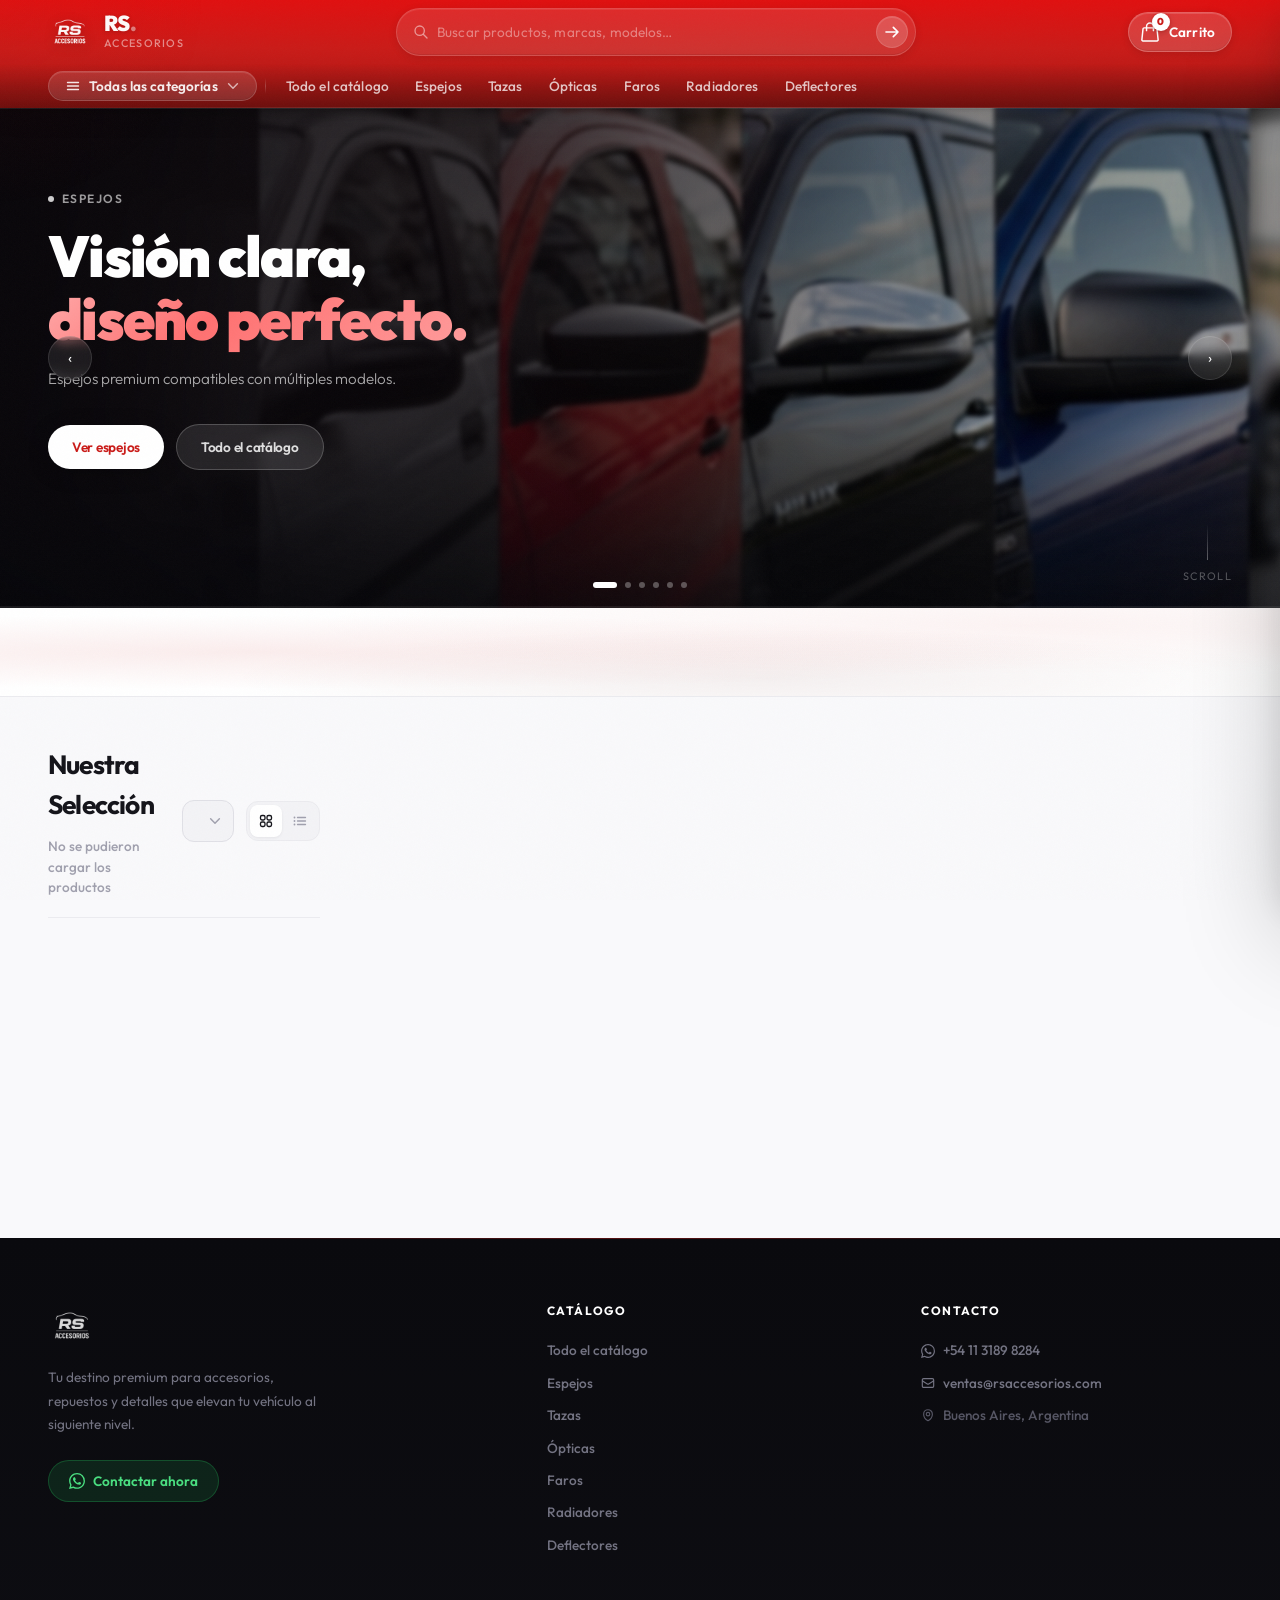
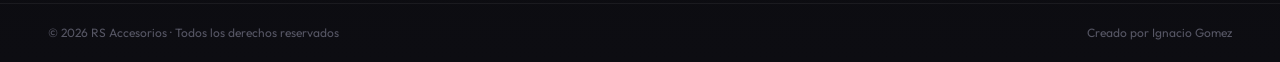
==== commit 67d1ddac: "se agrega orden en resultados" ====
--- a/index.html
+++ b/index.html
@@ -688,6 +688,35 @@
               >
             </div>
             <div class="results__bar-right">
+              <div class="filter-select-wrap results-sort-wrap">
+                <select
+                  id="sortSelect"
+                  class="filter-select"
+                  aria-label="Ordenar productos"
+                >
+                  <option value="">Ordenar por</option>
+                  <option value="price-asc">Precio: menor a mayor</option>
+                  <option value="price-desc">Precio: mayor a menor</option>
+                  <option value="name-asc">Nombre: A → Z</option>
+                  <option value="name-desc">Nombre: Z → A</option>
+                </select>
+                <svg
+                  class="filter-select-arrow"
+                  width="14"
+                  height="14"
+                  fill="none"
+                  viewBox="0 0 24 24"
+                  stroke="currentColor"
+                  stroke-width="2.5"
+                >
+                  <path
+                    stroke-linecap="round"
+                    stroke-linejoin="round"
+                    d="M19.5 8.25l-7.5 7.5-7.5-7.5"
+                  />
+                </svg>
+              </div>
+
               <div
                 class="view-toggle"
                 id="viewToggle"
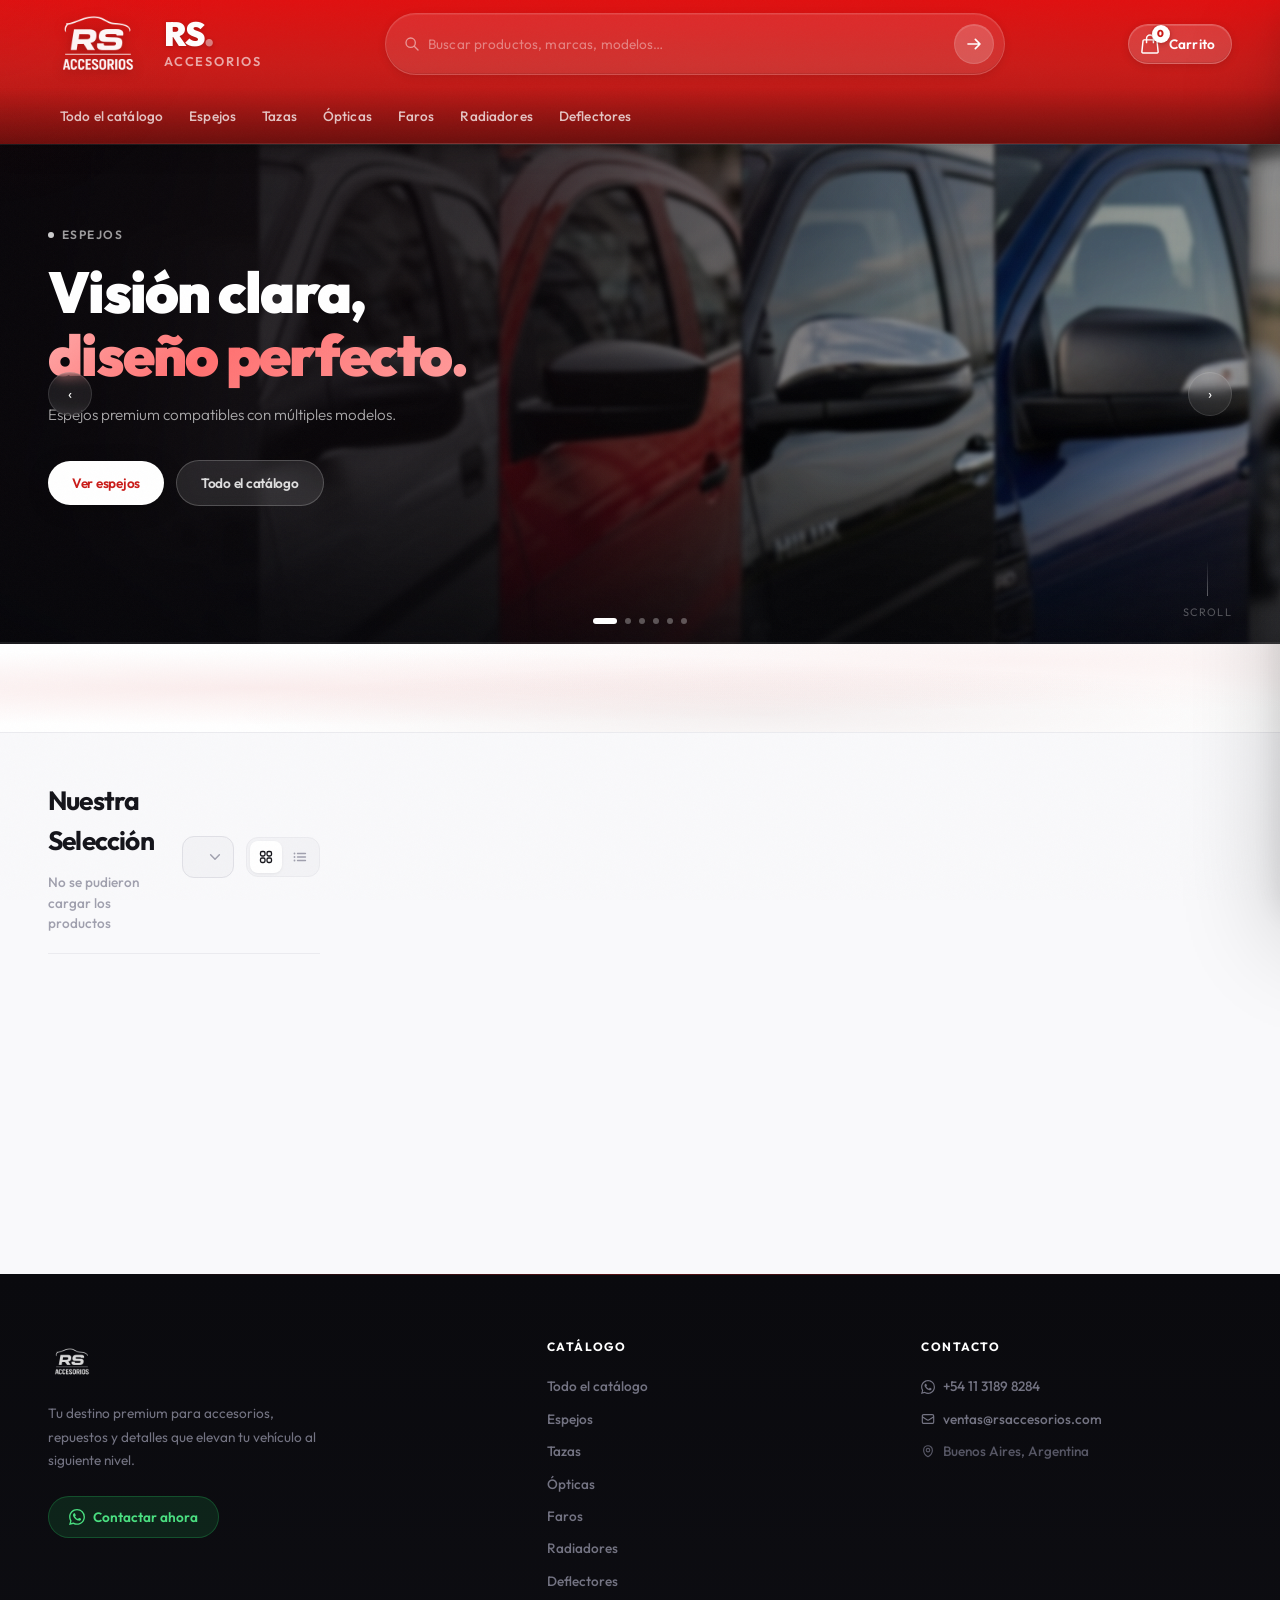
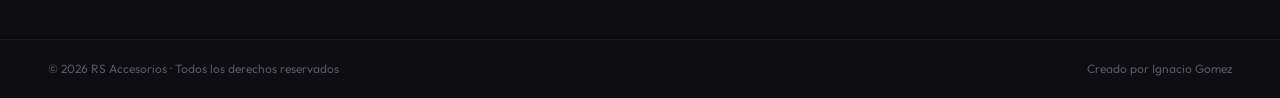
==== commit 9dc89edf: "Se ajusta tamaño en el nav" ====
--- a/index.html
+++ b/index.html
@@ -129,52 +129,6 @@
 
       <nav class="nav" aria-label="Categorías" id="mainNav">
         <div class="nav__inner">
-          <div class="nav-categories" id="navCategories">
-            <button
-              id="categoriesToggle"
-              class="nav__all-btn"
-              type="button"
-              aria-expanded="false"
-              aria-controls="categoriesMenu"
-            >
-              <svg
-                width="16"
-                height="16"
-                fill="none"
-                viewBox="0 0 24 24"
-                stroke="currentColor"
-                stroke-width="2"
-              >
-                <path
-                  stroke-linecap="round"
-                  stroke-linejoin="round"
-                  d="M3.75 6.75h16.5M3.75 12h16.5m-16.5 5.25h16.5"
-                />
-              </svg>
-              Todas las categorías
-              <svg
-                class="nav__chevron"
-                width="14"
-                height="14"
-                fill="none"
-                viewBox="0 0 24 24"
-                stroke="currentColor"
-                stroke-width="2.5"
-              >
-                <path
-                  stroke-linecap="round"
-                  stroke-linejoin="round"
-                  d="M19.5 8.25l-7.5 7.5-7.5-7.5"
-                />
-              </svg>
-            </button>
-            <div id="categoriesMenu" class="nav-categories__menu" hidden>
-              <div id="categoryNav" class="nav-categories__list"></div>
-            </div>
-          </div>
-
-          <div class="nav__divider" aria-hidden="true"></div>
-
           <div class="nav__quick-links">
             <a href="#" class="nav__link" data-nav-category=""
               >Todo el catálogo</a
--- a/assets/css/styles.css
+++ b/assets/css/styles.css
@@ -217,9 +217,9 @@
   display: flex;
   align-items: center;
   justify-content: space-between;
-  gap: var(--space-6);
+  gap: var(--space-7);
   padding: 0 var(--content-padding-x);
-  height: var(--header-main-h);
+  height: 88px;
   max-width: var(--container-2xl);
   margin-inline: auto;
 }
@@ -228,7 +228,7 @@
 .brand {
   display: flex;
   align-items: center;
-  gap: var(--space-3);
+  gap: var(--space-4);
   flex-shrink: 0;
   transition:
     opacity 0.2s ease,
@@ -244,8 +244,8 @@
 }
 .brand__logo-wrap {
   position: relative;
-  width: 44px;
-  height: 44px;
+  width: 100px;
+  height: 100px;
   flex-shrink: 0;
 }
 .brand__img {
@@ -284,7 +284,7 @@
 }
 .brand__name {
   font-family: var(--font-display);
-  font-size: var(--font-size-xl);
+  font-size: 2.1rem;
   font-weight: var(--font-weight-black);
   color: #fff;
   letter-spacing: -0.03em;
@@ -295,17 +295,17 @@
   color: rgba(255, 255, 255, 0.45);
 }
 .brand__tagline {
-  font-size: var(--font-size-2xs);
-  font-weight: var(--font-weight-medium);
-  color: rgba(255, 255, 255, 0.5);
-  letter-spacing: 0.12em;
+  font-size: 0.8rem;
+  font-weight: var(--font-weight-semibold);
+  color: rgba(255, 255, 255, 0.62);
+  letter-spacing: 0.14em;
   text-transform: uppercase;
 }
 
 /* ── Searchbar ── */
 .searchbar {
   flex: 1;
-  max-width: 520px;
+  max-width: 620px;
 }
 .searchbar__inner {
   display: flex;
@@ -314,7 +314,7 @@
   background: rgba(255, 255, 255, 0.1);
   border: 1px solid rgba(255, 255, 255, 0.15);
   border-radius: var(--radius-full);
-  padding: 7px 7px 7px 16px;
+  padding: 10px 10px 10px 18px;
   box-shadow:
     inset 0 1px 0 rgba(255, 255, 255, 0.08),
     inset 0 -1px 0 rgba(0, 0, 0, 0.08),
@@ -360,8 +360,8 @@
 }
 .searchbar__btn {
   flex-shrink: 0;
-  width: 32px;
-  height: 32px;
+  width: 40px;
+  height: 40px;
   border-radius: var(--radius-full);
   background: rgba(255, 255, 255, 0.18);
   color: #fff;
@@ -561,9 +561,9 @@
 .nav__inner {
   display: flex;
   align-items: center;
-  gap: var(--space-2);
+  gap: var(--space-3);
   padding: 0 var(--content-padding-x);
-  height: var(--header-nav-h);
+  height: 56px;
   max-width: var(--container-2xl);
   margin-inline: auto;
   position: relative;
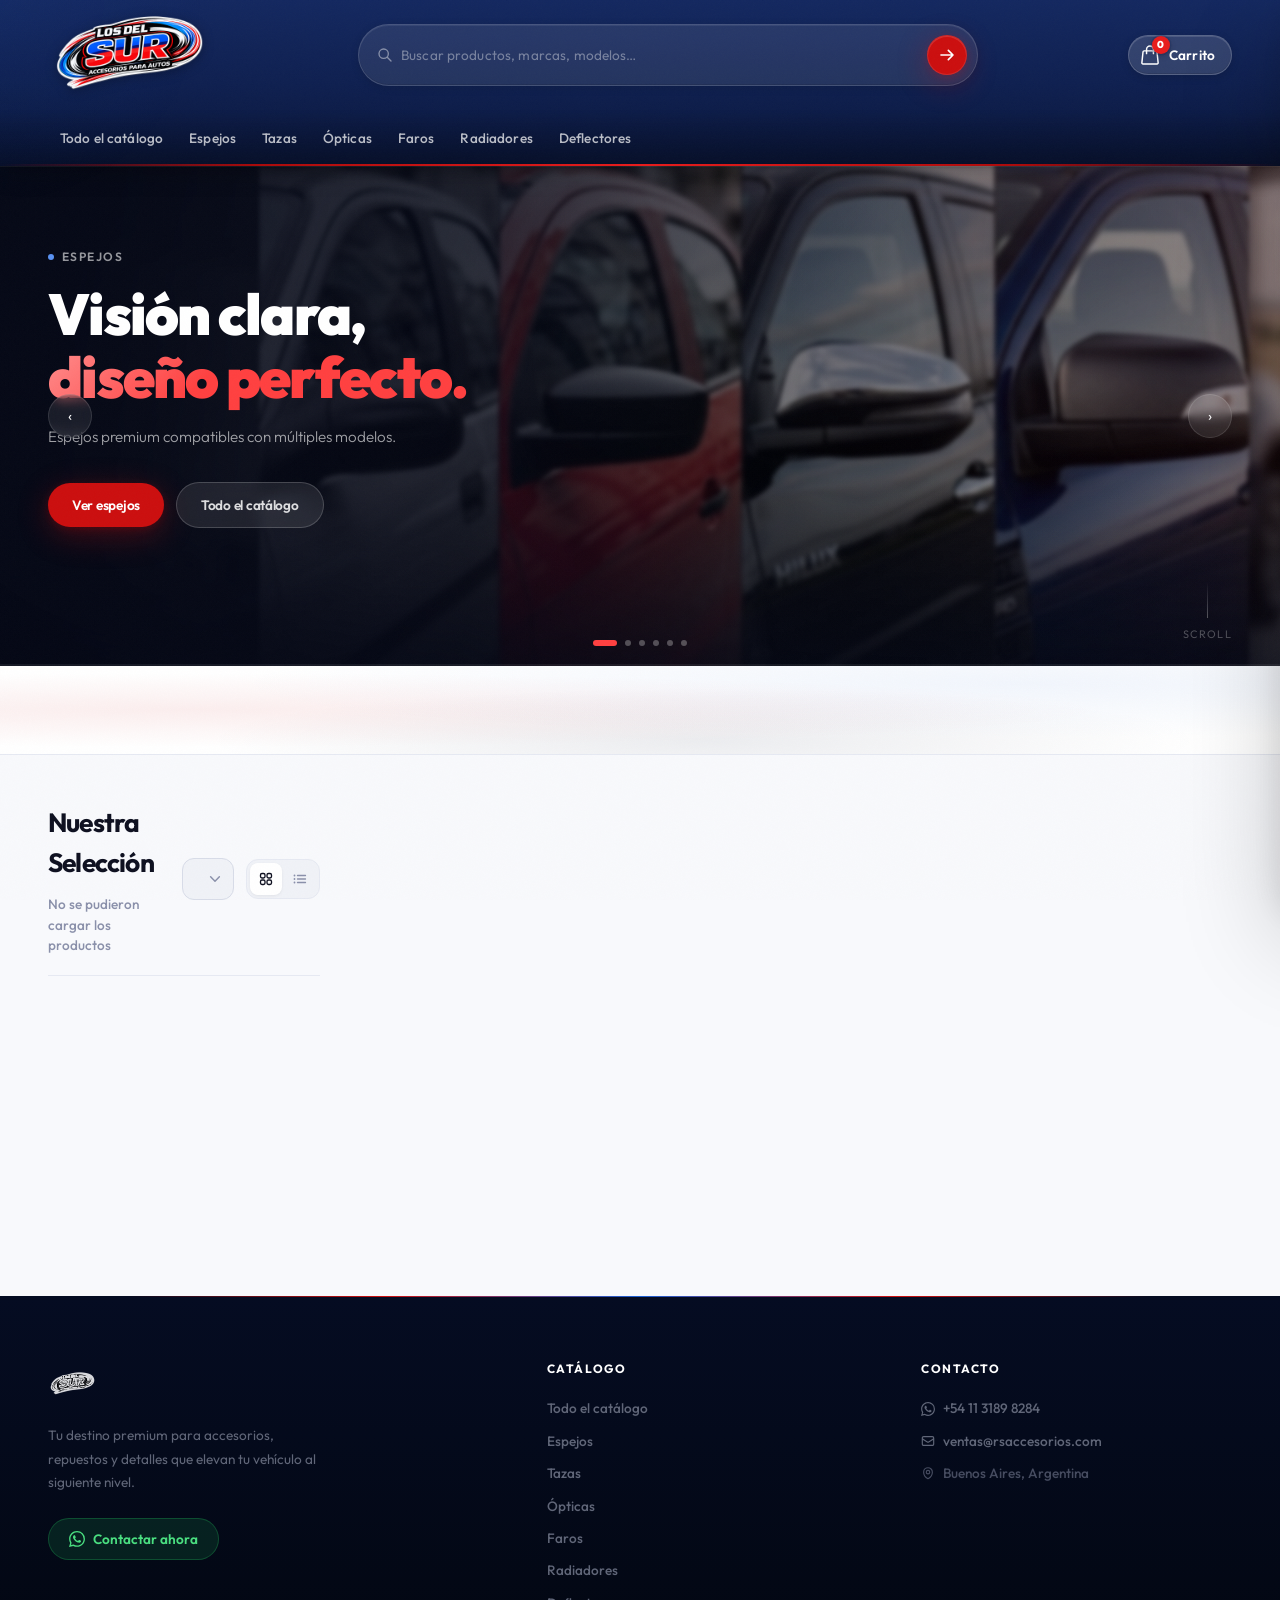
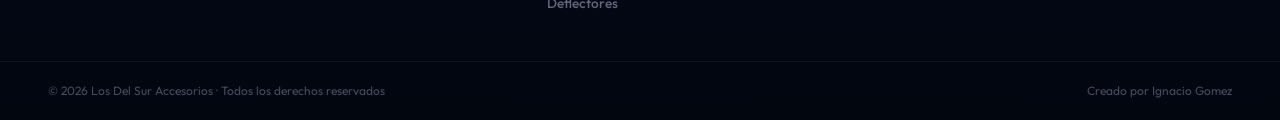
==== commit cef3c5f9: "Actualizacion al 23/06" ====
--- a/index.html
+++ b/index.html
@@ -3,13 +3,13 @@
   <head>
     <meta charset="utf-8" />
     <meta name="viewport" content="width=device-width, initial-scale=1" />
-    <title>RS Accesorios</title>
+    <title>Los Del Sur Accesorios</title>
     <link rel="icon" type="image/png" href="./assets/img/logo.png" />
 
     <link rel="preconnect" href="https://fonts.googleapis.com" />
     <link rel="preconnect" href="https://fonts.gstatic.com" crossorigin />
     <link
-      href="https://fonts.googleapis.com/css2?family=Outfit:wght@300;400;500;600;700;800;900&family=DM+Sans:ital,opsz,wght@0,9..40,300;0,9..40,400;0,9..40,500;1,9..40,300&display=swap"
+      href="https://fonts.googleapis.com/css2?family=Outfit:wght@300;400;500;600;700;800;900&family=DM+Sans:ital,opsz,wght@0,9.40,300;0,9.40,400;0,9.40,500;1,9.40,300&display=swap"
       rel="stylesheet"
     />
 
@@ -18,27 +18,21 @@
     <link rel="stylesheet" href="./assets/css/styles.css" />
   </head>
 
-  <body>
+  <body data-page="home">
     <div class="cursor-glow" id="cursorGlow"></div>
     <div class="noise-overlay" aria-hidden="true"></div>
 
     <!-- ═══════════════ HEADER ══ -->
     <header class="header" id="mainHeader">
       <div class="header__main">
-        <a href="/" class="brand" aria-label="Ir al inicio">
+        <a href="./index.html" class="brand" aria-label="Ir al inicio">
           <div class="brand__logo-wrap">
             <img
               src="./assets/img/logo.png"
-              alt="RS Accesorios"
+              alt="Los Del Sur Accesorios"
               class="brand__img"
             />
             <div class="brand__glow"></div>
-          </div>
-          <div class="brand__text">
-            <span class="brand__name"
-              >RS<span class="brand__accent">.</span></span
-            >
-            <span class="brand__tagline">Accesorios</span>
           </div>
         </a>
 
@@ -607,7 +601,7 @@
                 </svg>
               </div>
             </div>
-            <div class="filter-group">
+            <div class="filter-group" id="filterRimGroup">
               <label class="filter-label" for="filterRim">Rodado</label>
               <div class="filter-select-wrap">
                 <select id="filterRim" class="filter-select">
@@ -842,7 +836,7 @@
           <div class="footer__logo-wrap">
             <img
               src="./assets/img/logo.png"
-              alt="RS Accesorios"
+              alt="Los Del Sur Accesorios"
               class="footer__logo"
             />
           </div>
@@ -940,7 +934,9 @@
         </div>
       </div>
       <div class="footer__bottom">
-        <span>© 2026 RS Accesorios · Todos los derechos reservados</span>
+        <span
+          >© 2026 Los Del Sur Accesorios · Todos los derechos reservados</span
+        >
         <a href="https://www.linkedin.com/in/ignaciogomez0011"
           >Creado por Ignacio Gomez</a
         >
--- a/assets/css/variables.css
+++ b/assets/css/variables.css
@@ -1,126 +1,201 @@
 /* ═══════════════════════════════════════════════════════════════
-   RS ACCESORIOS — Design Tokens & Variables
+   LOS DEL SUR — Design Tokens & Variables
+   Paleta: Blanco base · Rojo acento · Azul eléctrico + Navy · Negro
    ═══════════════════════════════════════════════════════════════ */
 
 :root {
-  /* ── Brand Palette ─────────────────────────────────────────── */
+  /* ── Brand Palette — Rojo ──────────────────────────────────── */
   --brand-50: #fff1f1;
-  --brand-100: #ffe0e0;
-  --brand-200: #ffc5c5;
-  --brand-300: #ff9d9d;
-  --brand-400: #ff6464;
-  --brand-500: #f83232;
-  --brand-600: #e01010;
-  --brand-700: #ca1b18;
-  --brand-800: #a51714;
-  --brand-900: #881a18;
-  --brand-950: #4b0808;
+  --brand-100: #ffd9d9;
+  --brand-200: #ffb0b0;
+  --brand-300: #ff7a7a;
+  --brand-400: #ff4040;
+  --brand-500: #e81c1c;
+  --brand-600: #cc0f0f;
+  --brand-700: #aa0a0a;
+  --brand-800: #880808;
+  --brand-900: #660606;
+  --brand-950: #3a0202;
+
+  /* ── Blue Palette — Azul Eléctrico (acentos, CTAs, links) ─── */
+  --blue-50: #e8f0fd;
+  --blue-100: #c5d8fb;
+  --blue-200: #93b8f7;
+  --blue-300: #5a92f2;
+  --blue-400: #2d6eea;
+  --blue-500: #1a5fd4; /* azul del logo */
+  --blue-600: #154fb8;
+  --blue-700: #103e96;
+  --blue-800: #0c2e72;
+  --blue-900: #081f50;
+
+  /* ── Navy Palette — Azul Oscuro (headers, footers, dark bg) ── */
+  --navy-50: #e6eaf2;
+  --navy-100: #c0c9df;
+  --navy-200: #8fa0c4;
+  --navy-300: #5a72a6;
+  --navy-400: #2f4d8a;
+  --navy-500: #1a3270;
+  --navy-600: #142860; /* navy principal */
+  --navy-700: #0f2050;
+  --navy-800: #0a163a;
+  --navy-900: #050c22;
+  --navy-950: #02060f;
 
   /* ── Neutral Palette ───────────────────────────────────────── */
   --neutral-0: #ffffff;
-  --neutral-50: #f9f9fb;
-  --neutral-100: #f3f3f6;
-  --neutral-150: #ebebef;
-  --neutral-200: #e0e0e6;
-  --neutral-300: #c8c8d2;
-  --neutral-400: #a0a0ae;
-  --neutral-500: #737382;
-  --neutral-600: #565664;
-  --neutral-700: #3e3e4c;
-  --neutral-800: #28282e;
-  --neutral-850: #1e1e24;
-  --neutral-900: #14141a;
-  --neutral-950: #0a0a0e;
+  --neutral-50: #f8f9fc;
+  --neutral-100: #f0f2f7;
+  --neutral-150: #e6e9f2;
+  --neutral-200: #d8dce8;
+  --neutral-300: #b8bdd0;
+  --neutral-400: #8a90aa;
+  --neutral-500: #606678;
+  --neutral-600: #464c60;
+  --neutral-700: #30364a;
+  --neutral-800: #1e2234;
+  --neutral-850: #151928;
+  --neutral-900: #0e1020;
+  --neutral-950: #07080f;
 
   /* ── Semantic Colors ───────────────────────────────────────── */
+
+  /* Fondos */
   --color-bg: var(--neutral-50);
   --color-surface: var(--neutral-0);
   --color-surface-2: var(--neutral-100);
   --color-surface-3: var(--neutral-150);
-  --color-surface-glass: rgba(255, 255, 255, 0.72);
-  --color-surface-dark: var(--neutral-900);
-
+  --color-surface-glass: rgba(255, 255, 255, 0.8);
+  --color-surface-dark: var(--navy-800);
+
+  /* Bordes */
   --color-border: var(--neutral-200);
   --color-border-subtle: var(--neutral-150);
   --color-border-strong: var(--neutral-300);
 
+  /* Texto */
   --color-text: var(--neutral-900);
   --color-text-secondary: var(--neutral-600);
   --color-text-muted: var(--neutral-400);
   --color-text-inverse: var(--neutral-0);
 
-  --color-accent: var(--brand-700);
-  --color-accent-hover: var(--brand-800);
+  /* Acento primario — Rojo */
+  --color-accent: var(--brand-600);
+  --color-accent-hover: var(--brand-700);
   --color-accent-light: var(--brand-50);
   --color-accent-mid: var(--brand-100);
 
-  --color-brand: var(--brand-700);
-  --color-brand-hover: var(--brand-800);
-
+  /* Acento secundario — Azul eléctrico */
+  --color-blue: var(--blue-500);
+  --color-blue-hover: var(--blue-600);
+  --color-blue-light: var(--blue-50);
+  --color-blue-mid: var(--blue-100);
+
+  /* Brand (mantiene compatibilidad con clases existentes) */
+  --color-brand: var(--brand-600);
+  --color-brand-hover: var(--brand-700);
+
+  /* Navy — fondos oscuros, header, footer */
+  --color-navy: var(--navy-600);
+  --color-navy-deep: var(--navy-800);
+  --color-navy-light: var(--navy-50);
+
+  /* Estados */
   --color-success: #16a34a;
   --color-warning: #d97706;
-  --color-danger: #dc2626;
+  --color-danger: var(--brand-600);
 
   /* ── Gradients ─────────────────────────────────────────────── */
+
+  /* Rojo — botones primarios, badges destacados */
   --gradient-brand: linear-gradient(
     135deg,
-    var(--brand-600) 0%,
-    var(--brand-800) 100%
+    var(--brand-500) 0%,
+    var(--brand-700) 100%
   );
 
   --gradient-brand-vivid: linear-gradient(
     135deg,
-    #ff3a3a 0%,
-    var(--brand-700) 50%,
+    #ff3030 0%,
+    var(--brand-600) 50%,
     var(--brand-900) 100%
   );
 
+  /* Azul eléctrico — CTAs secundarios, chips */
+  --gradient-blue: linear-gradient(
+    135deg,
+    var(--blue-400) 0%,
+    var(--blue-700) 100%
+  );
+
+  /* Navy — header, footer, secciones oscuras */
+  --gradient-navy: linear-gradient(
+    135deg,
+    var(--navy-600) 0%,
+    var(--navy-900) 100%
+  );
+
+  /* Hero: bandera diagonal rojo | azul sobre negro */
+  --gradient-hero: linear-gradient(
+    110deg,
+    var(--navy-900) 0%,
+    var(--navy-700) 35%,
+    var(--blue-700) 55%,
+    var(--brand-700) 78%,
+    var(--brand-900) 100%
+  );
+
+  --gradient-hero-overlay: linear-gradient(
+    105deg,
+    rgba(5, 8, 22, 0.88) 0%,
+    rgba(5, 8, 22, 0.55) 50%,
+    rgba(5, 8, 22, 0.18) 100%
+  );
+
+  /* Fondos claros */
   --gradient-surface: linear-gradient(
     180deg,
     var(--neutral-0) 0%,
     var(--neutral-50) 100%
   );
 
+  /* Sección oscura alternativa */
   --gradient-dark: linear-gradient(
     135deg,
-    var(--neutral-900) 0%,
-    var(--neutral-850) 100%
-  );
-
-  --gradient-hero-overlay: linear-gradient(
-    105deg,
-    rgba(10, 10, 14, 0.82) 0%,
-    rgba(10, 10, 14, 0.55) 50%,
-    rgba(10, 10, 14, 0.18) 100%
-  );
-
+    var(--navy-800) 0%,
+    var(--navy-950) 100%
+  );
+
+  /* Card shine */
   --gradient-card-shine: linear-gradient(
     135deg,
-    rgba(255, 255, 255, 0.12) 0%,
-    rgba(255, 255, 255, 0.04) 50%,
+    rgba(255, 255, 255, 0.14) 0%,
+    rgba(255, 255, 255, 0.05) 50%,
     transparent 100%
   );
 
+  /* Footer */
   --gradient-footer: linear-gradient(
     180deg,
-    var(--neutral-950) 0%,
-    #0d0d12 100%
-  );
-
+    var(--navy-900) 0%,
+    var(--navy-950) 100%
+  );
+
+  /* Mesh ambiental — mezcla rojo + azul */
   --gradient-mesh:
     radial-gradient(
-      ellipse at 20% 50%,
-      rgba(202, 27, 24, 0.08) 0%,
+      ellipse at 15% 50%,
+      rgba(204, 15, 15, 0.07) 0%,
       transparent 60%
     ),
     radial-gradient(
       ellipse at 80% 20%,
-      rgba(202, 27, 24, 0.05) 0%,
-      transparent 50%
+      rgba(26, 95, 212, 0.06) 0%,
+      transparent 55%
     ),
     radial-gradient(
-      ellipse at 60% 80%,
-      rgba(80, 0, 0, 0.06) 0%,
+      ellipse at 55% 85%,
+      rgba(10, 22, 58, 0.08) 0%,
       transparent 50%
     );
 
@@ -205,11 +280,23 @@
 
   --shadow-2xl: 0 40px 96px rgba(0, 0, 0, 0.2), 0 12px 32px rgba(0, 0, 0, 0.1);
 
+  /* Sombra rojo — botones primarios, hover cards */
   --shadow-brand:
-    0 8px 32px rgba(202, 27, 24, 0.3), 0 2px 8px rgba(202, 27, 24, 0.18);
+    0 8px 32px rgba(204, 15, 15, 0.3), 0 2px 8px rgba(204, 15, 15, 0.18);
 
   --shadow-brand-lg:
-    0 16px 48px rgba(202, 27, 24, 0.38), 0 4px 16px rgba(202, 27, 24, 0.22);
+    0 16px 48px rgba(204, 15, 15, 0.36), 0 4px 16px rgba(204, 15, 15, 0.22);
+
+  /* Sombra azul — elementos secundarios destacados */
+  --shadow-blue:
+    0 8px 28px rgba(26, 95, 212, 0.28), 0 2px 8px rgba(26, 95, 212, 0.16);
+
+  --shadow-blue-lg:
+    0 16px 44px rgba(26, 95, 212, 0.34), 0 4px 14px rgba(26, 95, 212, 0.2);
+
+  /* Sombra navy — header, footer, overlays oscuros */
+  --shadow-navy:
+    0 8px 32px rgba(10, 22, 58, 0.28), 0 2px 8px rgba(10, 22, 58, 0.18);
 
   --shadow-inset: inset 0 1px 3px rgba(0, 0, 0, 0.08);
 
@@ -218,8 +305,8 @@
     0 0 0 1px rgba(0, 0, 0, 0.04);
 
   --shadow-card-hover:
-    0 4px 8px rgba(0, 0, 0, 0.04), 0 20px 48px rgba(0, 0, 0, 0.12),
-    0 0 0 1px rgba(202, 27, 24, 0.1);
+    0 4px 8px rgba(0, 0, 0, 0.04), 0 20px 48px rgba(0, 0, 0, 0.11),
+    0 0 0 1px rgba(26, 95, 212, 0.14);
 
   /* ── Transitions ───────────────────────────────────────────── */
   --ease-out: cubic-bezier(0.16, 1, 0.3, 1);
--- a/assets/css/styles.css
+++ b/assets/css/styles.css
@@ -1,5 +1,6 @@
 /* ═══════════════════════════════════════════════════════════════
-   RS ACCESORIOS — Premium Styles
+   LOS DEL SUR — Premium Styles
+   Paleta: Blanco base · Rojo acento · Azul eléctrico + Navy · Negro
    ═══════════════════════════════════════════════════════════════ */
 
 /* ── Base ── */
@@ -21,6 +22,7 @@
 }
 
 /* ── Cursor Glow ── */
+/* Cambiado: glow en azul eléctrico, más sutil sobre fondo claro */
 .cursor-glow {
   position: fixed;
   width: 420px;
@@ -28,7 +30,7 @@
   border-radius: 50%;
   background: radial-gradient(
     circle,
-    rgba(202, 27, 24, 0.06) 0%,
+    rgba(26, 95, 212, 0.05) 0%,
     transparent 70%
   );
   pointer-events: none;
@@ -44,7 +46,7 @@
   inset: 0;
   z-index: var(--z-cursor);
   pointer-events: none;
-  opacity: 0.025;
+  opacity: 0.022;
   background-image: url("data:image/svg+xml,%3Csvg viewBox='0 0 256 256' xmlns='http://www.w3.org/2000/svg'%3E%3Cfilter id='noise'%3E%3CfeTurbulence type='fractalNoise' baseFrequency='0.9' numOctaves='4' stitchTiles='stitch'/%3E%3C/filter%3E%3Crect width='100%25' height='100%25' filter='url(%23noise)'/%3E%3C/svg%3E");
   background-repeat: repeat;
   background-size: 128px 128px;
@@ -140,6 +142,8 @@
 
 /* ═══════════════════════════════════════════════════════════════
    HEADER
+   Header: gradiente navy oscuro → navy profundo, línea de acento
+   roja en el borde inferior de la nav (como bandera de acento).
    ═══════════════════════════════════════════════════════════════ */
 .header {
   position: sticky;
@@ -147,69 +151,25 @@
   z-index: var(--z-header);
   background: linear-gradient(
     180deg,
-    var(--brand-600) 0%,
-    var(--brand-700) 45%,
-    var(--brand-800) 100%
+    var(--navy-600) 0%,
+    var(--navy-700) 50%,
+    var(--navy-800) 100%
   );
   animation: header-enter 0.5s cubic-bezier(0.23, 1, 0.32, 1) both;
   box-shadow:
-    0 1px 0 rgba(255, 255, 255, 0.08),
-    0 4px 24px rgba(0, 0, 0, 0.22),
-    0 1px 4px rgba(0, 0, 0, 0.14);
+    0 1px 0 rgba(255, 255, 255, 0.06),
+    0 4px 24px rgba(0, 0, 0, 0.28),
+    0 1px 4px rgba(0, 0, 0, 0.18);
   transition: box-shadow 0.4s cubic-bezier(0.23, 1, 0.32, 1);
   will-change: box-shadow;
   transform: translateZ(0);
 }
 .header.is-scrolled {
   box-shadow:
-    0 1px 0 rgba(255, 255, 255, 0.06),
-    0 8px 32px rgba(0, 0, 0, 0.3),
-    0 2px 8px rgba(0, 0, 0, 0.2),
-    inset 0 -1px 0 rgba(0, 0, 0, 0.1);
-}
-
-.header__topbar {
-  background: transparent;
-  border-bottom: 1px solid rgba(255, 255, 255, 0.07);
-}
-.header__topbar-text {
-  display: flex;
-  align-items: center;
-  gap: var(--space-2);
-  font-size: var(--font-size-xs);
-  color: rgba(255, 255, 255, 0.72);
-  letter-spacing: 0.06em;
-  font-weight: var(--font-weight-medium);
-}
-.topbar-dot {
-  width: 5px;
-  height: 5px;
-  border-radius: var(--radius-full);
-  background: rgba(255, 255, 255, 0.9);
-  box-shadow: 0 0 6px rgba(255, 255, 255, 0.5);
-  animation: pulse-dot 2.4s ease-in-out infinite;
-  flex-shrink: 0;
-}
-.header__topbar-social {
-  display: flex;
-  gap: var(--space-2);
-}
-.topbar-icon {
-  display: grid;
-  place-items: center;
-  width: 24px;
-  height: 24px;
-  border-radius: var(--radius-full);
-  color: rgba(255, 255, 255, 0.6);
-  transition:
-    color 0.2s ease,
-    background 0.2s ease,
-    transform 0.25s cubic-bezier(0.23, 1, 0.32, 1);
-}
-.topbar-icon:hover {
-  color: #fff;
-  background: rgba(255, 255, 255, 0.12);
-  transform: scale(1.1);
+    0 1px 0 rgba(255, 255, 255, 0.04),
+    0 8px 32px rgba(0, 0, 0, 0.36),
+    0 2px 8px rgba(0, 0, 0, 0.22),
+    inset 0 -1px 0 rgba(0, 0, 0, 0.12);
 }
 
 /* ── Main row ── */
@@ -219,7 +179,7 @@
   justify-content: space-between;
   gap: var(--space-7);
   padding: 0 var(--content-padding-x);
-  height: 88px;
+  height: 110px;
   max-width: var(--container-2xl);
   margin-inline: auto;
 }
@@ -244,8 +204,8 @@
 }
 .brand__logo-wrap {
   position: relative;
-  width: 100px;
-  height: 100px;
+  width: 160px;
+  height: 160px;
   flex-shrink: 0;
 }
 .brand__img {
@@ -255,19 +215,20 @@
   display: block;
   position: relative;
   z-index: 1;
-  filter: drop-shadow(0 2px 6px rgba(0, 0, 0, 0.25));
+  filter: drop-shadow(0 2px 6px rgba(0, 0, 0, 0.3));
   transition: filter 0.3s ease;
 }
 .brand:hover .brand__img {
-  filter: drop-shadow(0 4px 12px rgba(0, 0, 0, 0.35));
-}
+  filter: drop-shadow(0 4px 14px rgba(0, 0, 0, 0.4));
+}
+/* Cambiado: glow blanco en hover para máximo contraste sobre navy */
 .brand__glow {
   position: absolute;
   inset: -6px;
   border-radius: var(--radius-full);
   background: radial-gradient(
     circle,
-    rgba(255, 255, 255, 0.28) 0%,
+    rgba(255, 255, 255, 0.22) 0%,
     transparent 70%
   );
   filter: blur(8px);
@@ -289,15 +250,16 @@
   color: #fff;
   letter-spacing: -0.03em;
   line-height: 1;
-  text-shadow: 0 1px 4px rgba(0, 0, 0, 0.2);
-}
+  text-shadow: 0 1px 4px rgba(0, 0, 0, 0.25);
+}
+/* Cambiado: acento en azul eléctrico claro */
 .brand__accent {
-  color: rgba(255, 255, 255, 0.45);
+  color: var(--blue-300);
 }
 .brand__tagline {
   font-size: 0.8rem;
   font-weight: var(--font-weight-semibold);
-  color: rgba(255, 255, 255, 0.62);
+  color: rgba(255, 255, 255, 0.58);
   letter-spacing: 0.14em;
   text-transform: uppercase;
 }
@@ -311,14 +273,14 @@
   display: flex;
   align-items: center;
   gap: var(--space-2);
-  background: rgba(255, 255, 255, 0.1);
-  border: 1px solid rgba(255, 255, 255, 0.15);
+  background: rgba(255, 255, 255, 0.09);
+  border: 1px solid rgba(255, 255, 255, 0.14);
   border-radius: var(--radius-full);
   padding: 10px 10px 10px 18px;
   box-shadow:
-    inset 0 1px 0 rgba(255, 255, 255, 0.08),
-    inset 0 -1px 0 rgba(0, 0, 0, 0.08),
-    0 2px 8px rgba(0, 0, 0, 0.1);
+    inset 0 1px 0 rgba(255, 255, 255, 0.07),
+    inset 0 -1px 0 rgba(0, 0, 0, 0.1),
+    0 2px 8px rgba(0, 0, 0, 0.12);
   transition:
     background 0.3s cubic-bezier(0.23, 1, 0.32, 1),
     border-color 0.3s cubic-bezier(0.23, 1, 0.32, 1),
@@ -326,22 +288,23 @@
     transform 0.3s cubic-bezier(0.23, 1, 0.32, 1);
   will-change: transform;
 }
+/* Cambiado: focus con halo azul eléctrico */
 .searchbar__inner:focus-within {
-  background: rgba(255, 255, 255, 0.18);
-  border-color: rgba(255, 255, 255, 0.35);
+  background: rgba(255, 255, 255, 0.16);
+  border-color: rgba(93, 165, 255, 0.45);
   box-shadow:
-    inset 0 1px 0 rgba(255, 255, 255, 0.12),
-    0 0 0 3px rgba(255, 255, 255, 0.08),
-    0 4px 16px rgba(0, 0, 0, 0.15);
+    inset 0 1px 0 rgba(255, 255, 255, 0.1),
+    0 0 0 3px rgba(26, 95, 212, 0.18),
+    0 4px 16px rgba(0, 0, 0, 0.18);
   transform: translateY(-1px);
 }
 .searchbar__icon {
   flex-shrink: 0;
-  color: rgba(255, 255, 255, 0.5);
+  color: rgba(255, 255, 255, 0.45);
   transition: color 0.2s ease;
 }
 .searchbar__inner:focus-within .searchbar__icon {
-  color: rgba(255, 255, 255, 0.85);
+  color: var(--blue-300);
 }
 .searchbar__input {
   flex: 1;
@@ -355,32 +318,34 @@
   letter-spacing: 0.01em;
 }
 .searchbar__input::placeholder {
-  color: rgba(255, 255, 255, 0.4);
+  color: rgba(255, 255, 255, 0.38);
   font-weight: var(--font-weight-regular);
 }
+/* Cambiado: botón de búsqueda en rojo como acento primario */
 .searchbar__btn {
   flex-shrink: 0;
   width: 40px;
   height: 40px;
   border-radius: var(--radius-full);
-  background: rgba(255, 255, 255, 0.18);
+  background: var(--brand-600);
   color: #fff;
   display: grid;
   place-items: center;
-  border: 1px solid rgba(255, 255, 255, 0.12);
-  box-shadow: inset 0 1px 0 rgba(255, 255, 255, 0.12);
+  border: 1px solid rgba(255, 255, 255, 0.1);
+  box-shadow:
+    inset 0 1px 0 rgba(255, 255, 255, 0.14),
+    var(--shadow-brand);
   transition:
     background 0.2s ease,
     transform 0.25s cubic-bezier(0.23, 1, 0.32, 1),
     box-shadow 0.2s ease;
-  will-change: transform;
 }
 .searchbar__btn:hover {
-  background: rgba(255, 255, 255, 0.3);
+  background: var(--brand-500);
   transform: scale(1.08);
   box-shadow:
     inset 0 1px 0 rgba(255, 255, 255, 0.18),
-    0 2px 8px rgba(0, 0, 0, 0.18);
+    var(--shadow-brand-lg);
 }
 .searchbar__btn:active {
   transform: scale(0.95);
@@ -395,18 +360,19 @@
 }
 
 /* ── Cart Trigger ── */
+/* Cambiado: fondo blanco semitransparente con borde sutil, badge en rojo */
 .cart-trigger {
   display: flex;
   align-items: center;
   gap: var(--space-2);
   padding: 8px 16px 8px 10px;
   border-radius: var(--radius-full);
-  background: rgba(255, 255, 255, 0.16);
-  border: 1px solid rgba(255, 255, 255, 0.2);
+  background: rgba(255, 255, 255, 0.14);
+  border: 1px solid rgba(255, 255, 255, 0.18);
   box-shadow:
-    inset 0 1px 0 rgba(255, 255, 255, 0.14),
-    inset 0 -1px 0 rgba(0, 0, 0, 0.08),
-    0 2px 8px rgba(0, 0, 0, 0.12);
+    inset 0 1px 0 rgba(255, 255, 255, 0.12),
+    inset 0 -1px 0 rgba(0, 0, 0, 0.1),
+    0 2px 8px rgba(0, 0, 0, 0.14);
   color: #fff;
   font-size: var(--font-size-sm);
   font-weight: var(--font-weight-semibold);
@@ -419,20 +385,20 @@
   will-change: transform;
 }
 .cart-trigger:hover {
-  background: rgba(255, 255, 255, 0.26);
-  border-color: rgba(255, 255, 255, 0.32);
+  background: rgba(255, 255, 255, 0.24);
+  border-color: rgba(255, 255, 255, 0.3);
   transform: translateY(-2px);
   box-shadow:
-    inset 0 1px 0 rgba(255, 255, 255, 0.2),
-    0 6px 20px rgba(0, 0, 0, 0.2),
-    0 2px 6px rgba(0, 0, 0, 0.12);
+    inset 0 1px 0 rgba(255, 255, 255, 0.18),
+    0 6px 20px rgba(0, 0, 0, 0.24),
+    0 2px 6px rgba(0, 0, 0, 0.14);
 }
 .cart-trigger:active {
   transform: scale(0.96) translateY(0);
-  box-shadow: inset 0 2px 4px rgba(0, 0, 0, 0.12);
+  box-shadow: inset 0 2px 4px rgba(0, 0, 0, 0.14);
 }
 .cart-trigger:focus-visible {
-  outline: 2px solid rgba(255, 255, 255, 0.7);
+  outline: 2px solid rgba(255, 255, 255, 0.65);
   outline-offset: 3px;
 }
 .cart-trigger__icon {
@@ -440,6 +406,7 @@
   display: grid;
   place-items: center;
 }
+/* Cambiado: badge rojo con texto blanco */
 .cart-trigger__badge {
   position: absolute;
   top: -8px;
@@ -447,8 +414,8 @@
   min-width: 18px;
   height: 18px;
   border-radius: var(--radius-full);
-  background: #fff;
-  color: var(--brand-700);
+  background: var(--brand-500);
+  color: #fff;
   font-size: 10px;
   font-weight: var(--font-weight-black);
   display: grid;
@@ -456,8 +423,8 @@
   padding-inline: 4px;
   line-height: 1;
   box-shadow:
-    0 2px 6px rgba(0, 0, 0, 0.2),
-    0 0 0 1.5px rgba(202, 27, 24, 0.15);
+    0 2px 6px rgba(0, 0, 0, 0.22),
+    0 0 0 1.5px rgba(20, 40, 96, 0.25);
   transition: transform 0.3s cubic-bezier(0.23, 1, 0.32, 1);
 }
 .cart-trigger__badge.bump {
@@ -477,15 +444,15 @@
   width: 38px;
   height: 38px;
   border-radius: var(--radius-md);
-  background: rgba(255, 255, 255, 0.12);
-  border: 1px solid rgba(255, 255, 255, 0.15);
-  box-shadow: inset 0 1px 0 rgba(255, 255, 255, 0.1);
+  background: rgba(255, 255, 255, 0.1);
+  border: 1px solid rgba(255, 255, 255, 0.14);
+  box-shadow: inset 0 1px 0 rgba(255, 255, 255, 0.08);
   transition:
     background 0.2s ease,
     transform 0.2s cubic-bezier(0.23, 1, 0.32, 1);
 }
 .mobile-menu-btn:hover {
-  background: rgba(255, 255, 255, 0.2);
+  background: rgba(255, 255, 255, 0.18);
   transform: scale(1.05);
 }
 .mobile-menu-btn span {
@@ -512,11 +479,12 @@
 }
 
 /* ── Nav ── */
+/* Cambiado: franja inferior roja como separador cromático */
 .nav {
   background: linear-gradient(
     180deg,
     rgba(0, 0, 0, 0) 0%,
-    rgba(0, 0, 0, 0.35) 100%
+    rgba(0, 0, 0, 0.3) 100%
   );
   border-top: none;
   position: relative;
@@ -528,35 +496,16 @@
   bottom: 0;
   left: 0;
   right: 0;
-  height: 1px;
+  height: 2px;
   background: linear-gradient(
     90deg,
     transparent 0%,
-    rgba(255, 255, 255, 0.12) 30%,
-    rgba(255, 255, 255, 0.18) 50%,
-    rgba(255, 255, 255, 0.12) 70%,
+    var(--brand-700) 20%,
+    var(--brand-500) 50%,
+    var(--brand-700) 80%,
     transparent 100%
   );
   pointer-events: none;
-}
-.nav__indicator {
-  position: absolute;
-  bottom: 0;
-  height: 2px;
-  background: linear-gradient(
-    90deg,
-    transparent,
-    rgba(255, 255, 255, 0.9),
-    transparent
-  );
-  border-radius: var(--radius-full) var(--radius-full) 0 0;
-  transition:
-    left 0.35s cubic-bezier(0.23, 1, 0.32, 1),
-    width 0.35s cubic-bezier(0.23, 1, 0.32, 1),
-    opacity 0.25s ease;
-  opacity: 0;
-  pointer-events: none;
-  box-shadow: 0 0 8px rgba(255, 255, 255, 0.4);
 }
 .nav__inner {
   display: flex;
@@ -568,6 +517,8 @@
   margin-inline: auto;
   position: relative;
 }
+
+/* ── Nav categories dropdown ── */
 .nav-categories {
   position: relative;
 }
@@ -577,17 +528,18 @@
   gap: var(--space-2);
   padding: 0 var(--space-4);
   height: 30px;
-  color: rgba(255, 255, 255, 0.92);
+  color: rgba(255, 255, 255, 0.9);
   font-size: var(--font-size-sm);
   font-weight: var(--font-weight-semibold);
   letter-spacing: 0.01em;
   border-radius: var(--radius-full);
   white-space: nowrap;
-  background: rgba(255, 255, 255, 0.12);
-  border: 1px solid rgba(255, 255, 255, 0.16);
+  /* Cambiado: botón con fondo azul eléctrico tenue */
+  background: rgba(26, 95, 212, 0.22);
+  border: 1px solid rgba(93, 165, 255, 0.22);
   box-shadow:
-    inset 0 1px 0 rgba(255, 255, 255, 0.1),
-    inset 0 -1px 0 rgba(0, 0, 0, 0.08);
+    inset 0 1px 0 rgba(255, 255, 255, 0.08),
+    inset 0 -1px 0 rgba(0, 0, 0, 0.1);
   transition:
     background 0.25s cubic-bezier(0.23, 1, 0.32, 1),
     border-color 0.25s ease,
@@ -597,24 +549,24 @@
   will-change: transform;
 }
 .nav__all-btn:hover {
-  background: rgba(255, 255, 255, 0.22);
-  border-color: rgba(255, 255, 255, 0.26);
+  background: rgba(26, 95, 212, 0.38);
+  border-color: rgba(93, 165, 255, 0.36);
   color: #fff;
   transform: translateY(-1px);
   box-shadow:
-    inset 0 1px 0 rgba(255, 255, 255, 0.14),
-    0 4px 12px rgba(0, 0, 0, 0.18);
+    inset 0 1px 0 rgba(255, 255, 255, 0.12),
+    var(--shadow-blue);
 }
 .nav__all-btn:active {
   transform: scale(0.97);
 }
 .nav__all-btn[aria-expanded="true"] {
-  background: rgba(255, 255, 255, 0.24);
-  border-color: rgba(255, 255, 255, 0.28);
+  background: rgba(26, 95, 212, 0.44);
+  border-color: rgba(93, 165, 255, 0.42);
   color: #fff;
   box-shadow:
-    inset 0 1px 0 rgba(255, 255, 255, 0.14),
-    0 4px 12px rgba(0, 0, 0, 0.18);
+    inset 0 1px 0 rgba(255, 255, 255, 0.12),
+    var(--shadow-blue);
 }
 .nav__chevron {
   transition: transform 0.35s cubic-bezier(0.23, 1, 0.32, 1);
@@ -631,7 +583,7 @@
   background: linear-gradient(
     to bottom,
     transparent,
-    rgba(255, 255, 255, 0.2),
+    rgba(255, 255, 255, 0.18),
     transparent
   );
   flex-shrink: 0;
@@ -640,9 +592,8 @@
   position: absolute;
   top: calc(100% + 8px);
   left: 0;
-  background: rgba(255, 255, 255, 0.97);
+  background: rgba(255, 255, 255, 0.98);
   backdrop-filter: blur(20px);
-  -webkit-backdrop-filter: blur(20px);
   border: 1px solid rgba(0, 0, 0, 0.08);
   border-radius: var(--radius-xl);
   box-shadow:
@@ -683,6 +634,7 @@
     padding-left 0.2s cubic-bezier(0.23, 1, 0.32, 1);
   will-change: transform;
 }
+/* Cambiado: barra lateral roja en hover de items del dropdown */
 .nav-cat-item::before {
   content: "";
   position: absolute;
@@ -715,6 +667,8 @@
 .nav-cat-item.is-active::before {
   transform: translateY(-50%) scaleY(1);
 }
+
+/* ── Nav links ── */
 .nav__quick-links {
   display: flex;
   align-items: center;
@@ -725,7 +679,7 @@
   align-items: center;
   padding: 0 var(--space-3);
   height: var(--header-nav-h);
-  color: rgba(255, 255, 255, 0.75);
+  color: rgba(255, 255, 255, 0.72);
   font-size: var(--font-size-sm);
   font-weight: var(--font-weight-medium);
   border-radius: var(--radius-sm);
@@ -760,45 +714,92 @@
   background: rgba(255, 255, 255, 0.1);
 }
 .nav__link:focus-visible {
-  outline: 2px solid rgba(255, 255, 255, 0.6);
+  outline: 2px solid rgba(255, 255, 255, 0.55);
   outline-offset: 2px;
 }
 
 /* ── Mobile nav ── */
 @media (max-width: 768px) {
-  :root {
-    --header-topbar-h: 0px;
-  }
-
-  .header__topbar {
+  .header__main {
+    position: relative;
+    gap: 8px;
+    padding: 0 var(--space-3);
+    height: 64px;
+    justify-content: space-between;
+    align-items: center;
+    width: 100%;
+    box-sizing: border-box;
+  }
+
+  .brand {
+    position: relative;
+    left: auto;
+    transform: none;
+    gap: 0;
+    z-index: 2;
+    order: 1;
+    flex-shrink: 0;
+  }
+  .brand:hover {
+    transform: none;
+  }
+  .brand__logo-wrap {
+    width: 36px;
+    height: 36px;
+  }
+  .brand__name,
+  .brand__tagline {
     display: none;
   }
 
-  .header__main {
-    gap: var(--space-3);
-    padding: 0 var(--space-4);
-    height: 60px;
-  }
-
-  /* Searchbar se oculta en mobile — solo hamburguesa y carrito */
   .searchbar {
-    display: none;
+    display: block;
+    flex: 1 1 0%;
+    min-width: 0;
+    order: 2;
+    margin: 0;
+  }
+  .searchbar__inner {
+    padding: 4px 4px 4px 12px;
+  }
+  .searchbar__btn {
+    width: 32px;
+    height: 32px;
+  }
+  .searchbar__input {
+    font-size: 13px;
+  }
+
+  .header__actions {
+    width: auto;
+    justify-content: flex-end;
+    gap: 6px;
+    order: 3;
+    flex-shrink: 0;
   }
 
   .mobile-menu-btn {
     display: flex;
+    order: 2;
+    width: 36px;
+    height: 36px;
+  }
+
+  .cart-trigger {
+    order: 1;
+    padding: 6px 8px;
+    height: 36px;
+    justify-content: center;
   }
   .cart-trigger__label {
     display: none;
   }
-  .cart-trigger {
-    padding: 8px 10px;
-  }
 
   .nav {
     display: none;
   }
 
+  /* Cambiado: menú mobile en navy con borde superior rojo */
   .nav.is-mobile-open {
     display: block;
     position: absolute;
@@ -807,20 +808,19 @@
     right: 0;
     background: linear-gradient(
       180deg,
-      var(--brand-700) 0%,
-      var(--brand-800) 100%
+      var(--navy-700) 0%,
+      var(--navy-800) 100%
     );
-    border-top: 1px solid rgba(255, 255, 255, 0.08);
+    border-top: 2px solid var(--brand-600);
     box-shadow:
-      0 16px 40px rgba(0, 0, 0, 0.28),
-      0 4px 12px rgba(0, 0, 0, 0.18);
+      0 16px 40px rgba(0, 0, 0, 0.32),
+      0 4px 12px rgba(0, 0, 0, 0.2);
     z-index: var(--z-overlay);
     padding: var(--space-4);
     overflow: visible;
     animation: dropdown-in 0.3s cubic-bezier(0.23, 1, 0.32, 1) both;
   }
 
-  /* Searchbar aparece DENTRO del menú mobile */
   .nav.is-mobile-open .nav__mobile-search {
     display: flex;
     margin-bottom: var(--space-3);
@@ -860,13 +860,15 @@
 
 /* ═══════════════════════════════════════════════════════════════
    HERO
+   Cambiado: overlay con gradiente hero bandera + toque rojo
+   en la capa inferior para profundidad cromática.
    ═══════════════════════════════════════════════════════════════ */
 .hero {
   position: relative;
   width: 100%;
   height: 500px;
   overflow: hidden;
-  background: var(--neutral-950);
+  background: var(--navy-950);
 }
 .hero__slider {
   position: absolute;
@@ -894,7 +896,7 @@
   height: 100%;
   object-fit: cover;
   object-position: center;
-  filter: blur(2px) saturate(0.85) brightness(0.75);
+  filter: blur(2px) saturate(0.75) brightness(0.65);
   transform: scale(1.06);
   transition:
     transform 8s var(--ease-smooth),
@@ -904,19 +906,21 @@
 .hero__slide--active .hero__img {
   transform: scale(1.03);
 }
+/* Cambiado: overlay navy → azul → toque rojo inferior */
 .hero__media-overlay {
   position: absolute;
   inset: 0;
   background:
     linear-gradient(
       100deg,
-      rgba(6, 6, 10, 0.92) 0%,
-      rgba(6, 6, 10, 0.72) 38%,
-      rgba(6, 6, 10, 0.28) 65%,
-      rgba(6, 6, 10, 0.08) 100%
+      rgba(5, 8, 22, 0.92) 0%,
+      rgba(5, 8, 22, 0.7) 38%,
+      rgba(5, 8, 22, 0.26) 65%,
+      rgba(5, 8, 22, 0.06) 100%
     ),
-    linear-gradient(to top, rgba(6, 6, 10, 0.65) 0%, transparent 35%),
-    linear-gradient(135deg, rgba(180, 20, 18, 0.18) 0%, transparent 60%);
+    linear-gradient(to top, rgba(5, 8, 22, 0.72) 0%, transparent 38%),
+    linear-gradient(135deg, rgba(20, 40, 96, 0.22) 0%, transparent 55%),
+    linear-gradient(225deg, rgba(204, 15, 15, 0.1) 0%, transparent 45%);
 }
 .hero__content {
   position: relative;
@@ -948,14 +952,15 @@
   font-weight: var(--font-weight-semibold);
   letter-spacing: var(--letter-spacing-widest);
   text-transform: uppercase;
-  color: rgba(255, 255, 255, 0.6);
+  color: rgba(255, 255, 255, 0.58);
   margin-bottom: var(--space-4);
 }
+/* Cambiado: dot en azul eléctrico */
 .hero__eyebrow-dot {
   width: 6px;
   height: 6px;
   border-radius: var(--radius-full);
-  background: rgba(255, 255, 255, 0.8);
+  background: var(--blue-300);
   animation: pulse-dot 2.4s ease-in-out infinite;
 }
 .hero__title {
@@ -968,13 +973,14 @@
   max-width: 620px;
   margin-bottom: var(--space-4);
 }
+/* Cambiado: énfasis con gradiente rojo del logo */
 .hero__title-em {
   font-style: normal;
   background: linear-gradient(
     135deg,
-    #ffaaaa 0%,
-    #ff7070 40%,
-    var(--brand-300) 100%
+    #ff9090 0%,
+    #ff4040 40%,
+    var(--brand-400) 100%
   );
   -webkit-background-clip: text;
   -webkit-text-fill-color: transparent;
@@ -982,7 +988,7 @@
 }
 .hero__text {
   font-size: var(--font-size-base);
-  color: rgba(255, 255, 255, 0.65);
+  color: rgba(255, 255, 255, 0.62);
   max-width: 440px;
   line-height: var(--line-height-relaxed);
   margin-bottom: var(--space-8);
@@ -1006,83 +1012,31 @@
   cursor: pointer;
   transition: all var(--duration-base) var(--ease-out);
 }
+/* Cambiado: CTA primario rojo sólido */
 .hero__cta--primary {
-  background: #fff;
-  color: var(--brand-700);
-  box-shadow: 0 4px 20px rgba(0, 0, 0, 0.25);
+  background: var(--brand-600);
+  color: #fff;
+  box-shadow: var(--shadow-brand);
 }
 .hero__cta--primary:hover {
-  background: var(--neutral-50);
+  background: var(--brand-500);
   transform: translateY(-2px);
-  box-shadow: 0 8px 28px rgba(0, 0, 0, 0.3);
+  box-shadow: var(--shadow-brand-lg);
 }
 .hero__cta--primary:active {
   transform: scale(0.97);
 }
 .hero__cta--ghost {
-  background: rgba(255, 255, 255, 0.1);
+  background: rgba(255, 255, 255, 0.09);
   color: rgba(255, 255, 255, 0.85);
-  border: 1px solid rgba(255, 255, 255, 0.2);
+  border: 1px solid rgba(255, 255, 255, 0.18);
+  -webkit-backdrop-filter: var(--blur-sm);
   backdrop-filter: var(--blur-sm);
 }
 .hero__cta--ghost:hover {
-  background: rgba(255, 255, 255, 0.18);
-  border-color: rgba(255, 255, 255, 0.35);
+  background: rgba(255, 255, 255, 0.16);
+  border-color: rgba(255, 255, 255, 0.32);
   transform: translateY(-1px);
-}
-.hero__card-float {
-  display: none;
-}
-.hero__stats-strip {
-  position: absolute;
-  bottom: 52px;
-  right: var(--content-padding-x);
-  z-index: 3;
-  display: flex;
-  align-items: center;
-  gap: var(--space-1);
-  background: rgba(255, 255, 255, 0.06);
-  backdrop-filter: blur(12px);
-  -webkit-backdrop-filter: blur(12px);
-  border: 1px solid rgba(255, 255, 255, 0.1);
-  border-radius: var(--radius-xl);
-  padding: var(--space-3) var(--space-5);
-  opacity: 0;
-  transform: translateY(10px);
-  transition:
-    opacity 0.6s var(--ease-out) 0.4s,
-    transform 0.6s var(--ease-out) 0.4s;
-}
-.hero__slide--active .hero__stats-strip {
-  opacity: 1;
-  transform: translateY(0);
-}
-.hero__stat-item {
-  display: flex;
-  flex-direction: column;
-  align-items: center;
-  gap: 2px;
-  padding: 0 var(--space-4);
-}
-.hero__stat-num {
-  font-family: var(--font-display);
-  font-size: var(--font-size-lg);
-  font-weight: var(--font-weight-black);
-  color: #fff;
-  line-height: 1;
-}
-.hero__stat-label {
-  font-size: var(--font-size-2xs);
-  color: rgba(255, 255, 255, 0.5);
-  font-weight: var(--font-weight-medium);
-  letter-spacing: var(--letter-spacing-wide);
-  text-transform: uppercase;
-  white-space: nowrap;
-}
-.hero__stat-sep {
-  width: 1px;
-  height: 28px;
-  background: rgba(255, 255, 255, 0.12);
 }
 .hero__arrow {
   position: absolute;
@@ -1097,14 +1051,15 @@
   color: #fff;
   display: grid;
   place-items: center;
+  -webkit-backdrop-filter: var(--blur-sm);
   backdrop-filter: var(--blur-sm);
   transition:
     background var(--duration-base) var(--ease-out),
     transform var(--duration-base) var(--ease-spring);
 }
 .hero__arrow:hover {
-  background: rgba(255, 255, 255, 0.18);
-  border-color: rgba(255, 255, 255, 0.28);
+  background: rgba(255, 255, 255, 0.16);
+  border-color: rgba(255, 255, 255, 0.26);
   transform: translateY(-50%) scale(1.08);
 }
 .hero__arrow--left {
@@ -1119,12 +1074,13 @@
   left: 0;
   right: 0;
   height: 2px;
-  background: rgba(255, 255, 255, 0.08);
+  background: rgba(255, 255, 255, 0.07);
   z-index: 4;
 }
+/* Cambiado: barra de progreso en rojo */
 .hero__progress-fill {
   height: 100%;
-  background: rgba(255, 255, 255, 0.5);
+  background: var(--brand-500);
   width: 0%;
   transition: width 0.1s linear;
 }
@@ -1142,12 +1098,13 @@
   width: 6px;
   height: 6px;
   border-radius: var(--radius-full);
-  background: rgba(255, 255, 255, 0.3);
+  background: rgba(255, 255, 255, 0.28);
   transition: all var(--duration-base) var(--ease-spring);
 }
+/* Cambiado: dot activo en rojo */
 .hero__dot--active {
   width: 24px;
-  background: #fff;
+  background: var(--brand-400);
 }
 .hero__scroll-hint {
   position: absolute;
@@ -1158,7 +1115,7 @@
   flex-direction: column;
   align-items: center;
   gap: var(--space-2);
-  color: rgba(255, 255, 255, 0.3);
+  color: rgba(255, 255, 255, 0.28);
   font-size: var(--font-size-2xs);
   letter-spacing: var(--letter-spacing-widest);
   text-transform: uppercase;
@@ -1166,20 +1123,13 @@
 .hero__scroll-line {
   width: 1px;
   height: 36px;
-  background: linear-gradient(
-    to bottom,
-    transparent,
-    rgba(255, 255, 255, 0.35)
-  );
+  background: linear-gradient(to bottom, transparent, rgba(255, 255, 255, 0.3));
   animation: scroll-line 1.8s ease-in-out infinite;
 }
 
 @media (max-width: 768px) {
   .hero {
     height: 360px;
-  }
-  .hero__stats-strip {
-    display: none;
   }
   .hero__scroll-hint {
     display: none;
@@ -1262,19 +1212,27 @@
 .feature-chip:last-child {
   border-right: none;
 }
+/* Cambiado: hover azul muy sutil */
 .feature-chip:hover {
-  background: var(--color-accent-light);
+  background: var(--color-blue-light);
+}
+/* Cambiado: iconos alternan rojo y navy */
+.feature-chip:nth-child(odd) .feature-chip__icon {
+  background: var(--gradient-brand);
+  box-shadow: var(--shadow-brand);
+}
+.feature-chip:nth-child(even) .feature-chip__icon {
+  background: var(--gradient-navy);
+  box-shadow: var(--shadow-navy);
 }
 .feature-chip__icon {
   flex-shrink: 0;
   width: 40px;
   height: 40px;
   border-radius: var(--radius-md);
-  background: var(--gradient-brand);
   color: #fff;
   display: grid;
   place-items: center;
-  box-shadow: var(--shadow-brand);
 }
 .feature-chip__text {
   display: flex;
@@ -1305,10 +1263,31 @@
     border-bottom: none;
   }
 }
+
 @media (max-width: 768px) {
+  .features-strip__inner {
+    flex-wrap: nowrap;
+    justify-content: flex-start;
+    overflow-x: auto;
+    overflow-y: hidden;
+    gap: 12px;
+    padding: 0 var(--space-4) 8px;
+    scroll-snap-type: x mandatory;
+    -webkit-overflow-scrolling: touch;
+  }
+  .features-strip__inner::-webkit-scrollbar {
+    display: none;
+  }
   .feature-chip {
-    flex: 1 1 100%;
+    flex: 0 0 85%;
+    min-width: 260px;
     padding: var(--space-4) var(--space-5);
+    border-right: none;
+    border-bottom: none;
+    border-radius: var(--radius-xl);
+    background: var(--color-surface);
+    box-shadow: var(--shadow-sm);
+    scroll-snap-align: start;
   }
 }
 
@@ -1326,7 +1305,7 @@
 }
 .catalog__sidebar {
   position: sticky;
-  top: calc(var(--header-height) + var(--space-4));
+  top: calc(110px + var(--space-4));
 }
 .catalog--home {
   grid-template-columns: 1fr !important;
@@ -1410,9 +1389,10 @@
     border-color var(--duration-fast) var(--ease-out),
     box-shadow var(--duration-fast) var(--ease-out);
 }
+/* Cambiado: focus con halo azul eléctrico */
 .filter-select:focus {
-  border-color: var(--color-accent);
-  box-shadow: 0 0 0 3px rgba(202, 27, 24, 0.1);
+  border-color: var(--color-blue);
+  box-shadow: 0 0 0 3px rgba(26, 95, 212, 0.12);
 }
 .filter-select:disabled {
   opacity: 0.5;
@@ -1499,6 +1479,7 @@
 
 /* ═══════════════════════════════════════════════════════════════
    PRODUCT CARD
+   Cambiado: hover border azul, shine mantiene blanco.
    ═══════════════════════════════════════════════════════════════ */
 .card {
   background: var(--color-surface);
@@ -1529,12 +1510,12 @@
 .card:hover {
   transform: translateY(-8px) scale(1.01);
   box-shadow: var(--shadow-card-hover);
-  border-color: rgba(202, 27, 24, 0.12);
+  /* Cambiado: borde azul en hover */
+  border-color: rgba(26, 95, 212, 0.18);
 }
 .card:hover::before {
   opacity: 1;
 }
-
 .card__img-slider {
   position: relative;
   width: 100%;
@@ -1564,7 +1545,6 @@
 .card:hover .card__img img {
   transform: scale(1.07);
 }
-
 .card__slider-btn {
   position: absolute;
   top: 50%;
@@ -1573,7 +1553,7 @@
   width: 30px;
   height: 30px;
   border-radius: var(--radius-full);
-  background: rgba(255, 255, 255, 0.9);
+  background: rgba(255, 255, 255, 0.92);
   color: var(--neutral-900);
   display: grid;
   place-items: center;
@@ -1635,7 +1615,6 @@
 .card:hover .card__quick-add {
   transform: translateY(0);
 }
-
 .card__body {
   padding: var(--space-4) var(--space-5) var(--space-5);
   display: flex;
@@ -1659,10 +1638,11 @@
   border-radius: var(--radius-full);
   border: 1px solid var(--color-border-subtle);
 }
+/* Cambiado: badge de marca en azul eléctrico en lugar de rojo */
 .badge--brand {
-  background: var(--color-accent-light);
-  color: var(--color-accent);
-  border-color: rgba(202, 27, 24, 0.15);
+  background: var(--color-blue-light);
+  color: var(--color-blue);
+  border-color: rgba(26, 95, 212, 0.18);
 }
 .card__title {
   font-size: var(--font-size-base);
@@ -1698,7 +1678,6 @@
   text-decoration: line-through;
   font-weight: var(--font-weight-regular);
 }
-
 .card__actions {
   margin-top: var(--space-4);
   display: flex;
@@ -1733,6 +1712,7 @@
   border-color: var(--color-border-strong);
   transform: translateY(-1px);
 }
+/* Cambiado: hover del botón principal en rojo */
 .btn-card:hover:not(:disabled):not(.btn-card--ghost) {
   background: var(--color-accent);
   box-shadow: var(--shadow-brand);
@@ -1750,7 +1730,6 @@
   display: block;
   color: inherit;
 }
-
 .grid.is-list .card {
   flex-direction: row;
 }
@@ -1840,10 +1819,11 @@
   font-weight: var(--font-weight-medium);
   transition: all var(--duration-fast) var(--ease-out);
 }
+/* Cambiado: hover en azul eléctrico, activo en rojo */
 .pagination__btn:hover:not(:disabled) {
-  border-color: var(--color-accent);
-  color: var(--color-accent);
-  background: var(--color-accent-light);
+  border-color: var(--color-blue);
+  color: var(--color-blue);
+  background: var(--color-blue-light);
 }
 .pagination__btn.is-active {
   background: var(--gradient-brand);
@@ -1869,7 +1849,8 @@
 .drawer__overlay {
   position: absolute;
   inset: 0;
-  background: rgba(8, 8, 12, 0.55);
+  background: rgba(5, 8, 22, 0.58);
+  -webkit-backdrop-filter: var(--blur-sm);
   backdrop-filter: var(--blur-sm);
   opacity: 0;
   transition: opacity var(--duration-slow) var(--ease-out);
@@ -1910,6 +1891,7 @@
   align-items: center;
   gap: var(--space-3);
 }
+/* Cambiado: ícono del carrito en rojo */
 .drawer__header-icon {
   width: 36px;
   height: 36px;
@@ -1974,8 +1956,9 @@
     border-color var(--duration-fast) var(--ease-out),
     box-shadow var(--duration-fast) var(--ease-out);
 }
+/* Cambiado: hover con borde azul sutil */
 .cart-item:hover {
-  border-color: var(--color-border);
+  border-color: rgba(26, 95, 212, 0.18);
   box-shadow: var(--shadow-sm);
 }
 .cart-item__img {
@@ -2033,6 +2016,7 @@
     background var(--duration-fast) var(--ease-out),
     color var(--duration-fast) var(--ease-out);
 }
+/* Cambiado: qty hover en rojo */
 .qty__btn:hover {
   background: var(--color-accent-light);
   color: var(--color-accent);
@@ -2099,6 +2083,7 @@
   color: var(--color-text-muted);
   line-height: var(--line-height-relaxed);
 }
+/* El botón de WhatsApp mantiene su verde propio (identidad de la app) */
 .checkout-btn {
   width: 100%;
   padding: 15px var(--space-6);
@@ -2209,13 +2194,13 @@
   font-weight: var(--font-weight-medium);
   transition: color var(--duration-fast) var(--ease-out);
 }
+/* Cambiado: breadcrumb hover en azul */
 .product-breadcrumb a:hover {
-  color: var(--color-accent);
+  color: var(--color-blue);
 }
 .product-breadcrumb__sep {
   color: var(--color-border);
 }
-
 .product-detail {
   display: grid;
   grid-template-columns: 1fr 1fr;
@@ -2256,7 +2241,8 @@
   width: 40px;
   height: 40px;
   border-radius: var(--radius-full);
-  background: rgba(255, 255, 255, 0.9);
+  background: rgba(255, 255, 255, 0.92);
+  -webkit-backdrop-filter: var(--blur-sm);
   backdrop-filter: var(--blur-sm);
   color: var(--neutral-900);
   display: grid;
@@ -2308,11 +2294,12 @@
   object-fit: contain;
 }
 .product-detail__thumb:hover {
-  border-color: var(--color-border-strong);
-}
+  border-color: var(--color-blue);
+}
+/* Cambiado: thumb activo con borde rojo */
 .product-detail__thumb.is-active {
   border-color: var(--color-accent);
-  box-shadow: 0 0 0 2px rgba(202, 27, 24, 0.15);
+  box-shadow: 0 0 0 2px rgba(204, 15, 15, 0.15);
 }
 .product-detail__info {
   display: flex;
@@ -2320,6 +2307,7 @@
   gap: var(--space-6);
   padding-top: var(--space-4);
 }
+/* Cambiado: eyebrow en azul eléctrico */
 .product-detail__eyebrow {
   display: inline-flex;
   align-items: center;
@@ -2328,7 +2316,7 @@
   font-weight: var(--font-weight-semibold);
   letter-spacing: var(--letter-spacing-widest);
   text-transform: uppercase;
-  color: var(--color-accent);
+  color: var(--color-blue);
 }
 .product-detail__title {
   font-family: var(--font-display);
@@ -2397,6 +2385,7 @@
   gap: var(--space-3);
   padding-top: var(--space-2);
 }
+/* Cambiado: botón Agregar en rojo sólido */
 .product-detail__add {
   width: 100%;
   padding: 16px var(--space-6);
@@ -2460,6 +2449,8 @@
 
 /* ═══════════════════════════════════════════════════════════════
    FOOTER
+   Cambiado: gradiente navy profundo, glow rojo en la cima,
+   links hover en blanco, separador inferior en azul.
    ═══════════════════════════════════════════════════════════════ */
 .footer {
   background: var(--gradient-footer);
@@ -2468,6 +2459,7 @@
   overflow: hidden;
   margin-top: var(--space-24);
 }
+/* Cambiado: glow superior en rojo para eco del header */
 .footer__glow {
   position: absolute;
   top: 0;
@@ -2478,7 +2470,9 @@
   background: linear-gradient(
     90deg,
     transparent,
-    rgba(202, 27, 24, 0.4),
+    var(--brand-600),
+    var(--blue-500),
+    var(--brand-600),
     transparent
   );
 }
@@ -2560,8 +2554,9 @@
 .footer__link--static:hover {
   color: var(--neutral-500);
 }
+/* Cambiado: línea inferior con degradado rojo-azul-rojo */
 .footer__bottom {
-  border-top: 1px solid rgba(255, 255, 255, 0.06);
+  border-top: 1px solid rgba(255, 255, 255, 0.05);
   display: flex;
   align-items: center;
   justify-content: space-between;
@@ -2573,12 +2568,9 @@
   gap: var(--space-4);
   flex-wrap: wrap;
 }
-.footer__bottom-tag {
-  color: var(--neutral-700);
-}
 
 /* ═══════════════════════════════════════════════════════════════
-   RESPONSIVE — TABLET & DESKTOP
+   RESPONSIVE — 1100px
    ═══════════════════════════════════════════════════════════════ */
 @media (max-width: 1100px) {
   .catalog {
@@ -2594,14 +2586,170 @@
   }
 }
 
+/* ═══════════════════════════════════════════════════════════════
+   ELEMENTOS OCULTOS EN ESCRITORIO
+   ═══════════════════════════════════════════════════════════════ */
+.mobile-filters-btn,
+.mobile-filters-close,
+.mobile-filters-overlay,
+.mobile-filters-sheet__handle {
+  display: none;
+}
+
+/* ═══════════════════════════════════════════════════════════════
+   RESPONSIVE — 900px (Lógica Bottom Sheet Integrada)
+   ═══════════════════════════════════════════════════════════════ */
 @media (max-width: 900px) {
   .catalog {
     grid-template-columns: 1fr;
   }
+
+  .mobile-filters-btn {
+    display: inline-flex;
+    align-items: center;
+    gap: 6px;
+    padding: 8px 16px;
+    border-radius: var(--radius-full);
+    background: var(--color-surface);
+    border: 1px solid var(--color-border);
+    font-size: var(--font-size-sm);
+    font-weight: var(--font-weight-bold);
+    color: var(--color-text);
+    margin-left: auto;
+    cursor: pointer;
+    box-shadow: var(--shadow-sm);
+    transition: all var(--duration-fast) var(--ease-out);
+  }
+  /* Cambiado: hover del botón de filtros en azul */
+  .mobile-filters-btn:hover {
+    background: var(--color-blue-light);
+    border-color: var(--color-blue);
+    color: var(--color-blue);
+    transform: translateY(-1px);
+  }
+  .mobile-filters-btn:active {
+    transform: scale(0.97);
+  }
+
+  .mobile-filters-overlay {
+    display: block;
+    position: fixed;
+    inset: 0;
+    background: rgba(5, 8, 22, 0.52);
+    backdrop-filter: blur(3px);
+    -webkit-backdrop-filter: blur(3px);
+    z-index: 998;
+    opacity: 0;
+    pointer-events: none;
+    transition: opacity 0.3s ease;
+  }
+  .mobile-filters-overlay.is-open {
+    opacity: 1;
+    pointer-events: auto;
+  }
+
   .catalog__sidebar {
-    position: static;
-    top: auto;
-  }
+    display: flex;
+    flex-direction: column;
+    position: fixed;
+    bottom: 0;
+    left: 0;
+    right: 0;
+    z-index: 999;
+    background: var(--color-surface);
+    border-radius: 24px 24px 0 0;
+    padding: 0;
+    transform: translateY(100%);
+    transition: transform 0.4s cubic-bezier(0.23, 1, 0.32, 1);
+    max-height: 85vh;
+    box-shadow: 0 -16px 40px rgba(0, 0, 0, 0.15);
+  }
+  .catalog__sidebar.is-open {
+    transform: translateY(0);
+  }
+
+  /* Cambiado: handle de la sheet en azul */
+  .mobile-filters-sheet__handle {
+    display: block;
+    width: 40px;
+    height: 4px;
+    background: var(--blue-300);
+    border-radius: 10px;
+    margin: 16px auto 8px;
+    flex-shrink: 0;
+  }
+
+  .filters-box {
+    border: none;
+    box-shadow: none;
+    background: transparent;
+    overflow-y: auto;
+    flex: 1;
+    padding: 0 var(--space-5) var(--space-6);
+    display: flex;
+    flex-direction: column;
+    gap: var(--space-6);
+  }
+
+  .filter-group + .filter-group {
+    margin-top: 0;
+    padding-top: 0;
+    border-top: none;
+  }
+
+  .mobile-filters-close {
+    display: grid;
+    place-items: center;
+    width: 32px;
+    height: 32px;
+    border-radius: var(--radius-md);
+    background: var(--color-surface-2);
+    border: none;
+    font-size: 16px;
+    color: var(--color-text-secondary);
+    cursor: pointer;
+    transition: all var(--duration-fast) var(--ease-out);
+  }
+  .mobile-filters-close:hover {
+    background: var(--color-accent-light);
+    color: var(--color-accent);
+    transform: rotate(90deg);
+  }
+
+  .mobile-filters-footer {
+    padding: 16px 24px 24px;
+    background: var(--color-surface);
+    border-top: 1px solid var(--color-border-subtle);
+    box-shadow: 0 -4px 12px rgba(0, 0, 0, 0.03);
+    flex-shrink: 0;
+  }
+  /* Cambiado: botón Aplicar en rojo */
+  .mobile-filters-apply {
+    width: 100%;
+    padding: 14px;
+    border-radius: var(--radius-full);
+    background: var(--gradient-brand);
+    color: #fff;
+    font-size: var(--font-size-base);
+    font-weight: var(--font-weight-bold);
+    border: none;
+    box-shadow: var(--shadow-brand);
+    cursor: pointer;
+    display: flex;
+    justify-content: center;
+    align-items: center;
+    transition:
+      transform 0.2s ease,
+      box-shadow 0.2s ease;
+  }
+  .mobile-filters-apply:active {
+    transform: scale(0.98);
+  }
+
+  body.no-scroll {
+    overflow: hidden;
+  }
+
   .product-detail {
     grid-template-columns: 1fr;
     gap: var(--space-8);
@@ -2612,14 +2760,13 @@
 }
 
 /* ═══════════════════════════════════════════════════════════════
-   RESPONSIVE — MOBILE 768px
+   RESPONSIVE — 768px
    ═══════════════════════════════════════════════════════════════ */
 @media (max-width: 768px) {
   main {
     padding-bottom: var(--space-16);
   }
 
-  /* Catalog */
   .catalog {
     padding: 0 var(--space-4);
     margin-top: var(--space-6);
@@ -2632,13 +2779,11 @@
     font-size: var(--font-size-xl);
   }
 
-  /* Grid */
   .grid {
     grid-template-columns: repeat(2, 1fr);
     gap: var(--space-3);
   }
 
-  /* Cards */
   .card__body {
     padding: var(--space-3);
     gap: var(--space-1);
@@ -2657,12 +2802,10 @@
     font-size: var(--font-size-xs);
     gap: 4px;
   }
-  /* Ocultar texto en botones chicos — solo icono */
   .btn-card--ghost span:not(:first-child) {
     display: none;
   }
 
-  /* Product page */
   .product-page {
     padding: var(--space-4) var(--space-4) var(--space-16);
   }
@@ -2688,7 +2831,6 @@
     height: 60px;
   }
 
-  /* Footer */
   .footer__inner {
     grid-template-columns: 1fr;
     gap: var(--space-8);
@@ -2704,7 +2846,6 @@
     padding: var(--space-4) var(--space-5);
   }
 
-  /* Cart drawer full width */
   .drawer__panel {
     width: 100vw;
   }
@@ -2717,14 +2858,12 @@
 }
 
 /* ═══════════════════════════════════════════════════════════════
-   RESPONSIVE — MOBILE CHICO 480px
+   RESPONSIVE — 480px
    ═══════════════════════════════════════════════════════════════ */
 @media (max-width: 480px) {
   .brand__tagline {
     display: none;
   }
-
-  /* Cards muy chicas */
   .card__img-slider {
     aspect-ratio: 1/1;
   }
@@ -2744,8 +2883,6 @@
   .badges {
     display: none;
   }
-
-  /* Botones card: solo icono en mobile chico */
   .btn-card {
     padding: 8px;
     flex: 0 0 auto;
@@ -2756,8 +2893,6 @@
   .card__actions .btn-card:not(:first-child) {
     flex: 1;
   }
-
-  /* Product page */
   .product-detail__meta-grid {
     grid-template-columns: 1fr;
   }
@@ -2765,9 +2900,22 @@
     width: 52px;
     height: 52px;
   }
-
-  /* Footer columns */
   .footer__col:last-child {
     display: none;
   }
 }
+
+/* ═══════════════════════════════════════════════════════════════
+   FUZZY BANNER
+   Cambiado: borde e ícono en azul eléctrico
+   ═══════════════════════════════════════════════════════════════ */
+.fuzzy-banner {
+  grid-column: 1 / -1;
+  padding: 0.6rem 1rem;
+  margin-bottom: 0.5rem;
+  background: color-mix(in srgb, var(--color-blue, #1a5fd4) 10%, transparent);
+  border-left: 3px solid var(--color-blue, #1a5fd4);
+  border-radius: 6px;
+  font-size: 0.9rem;
+  color: var(--color-text-secondary, #888);
+}
